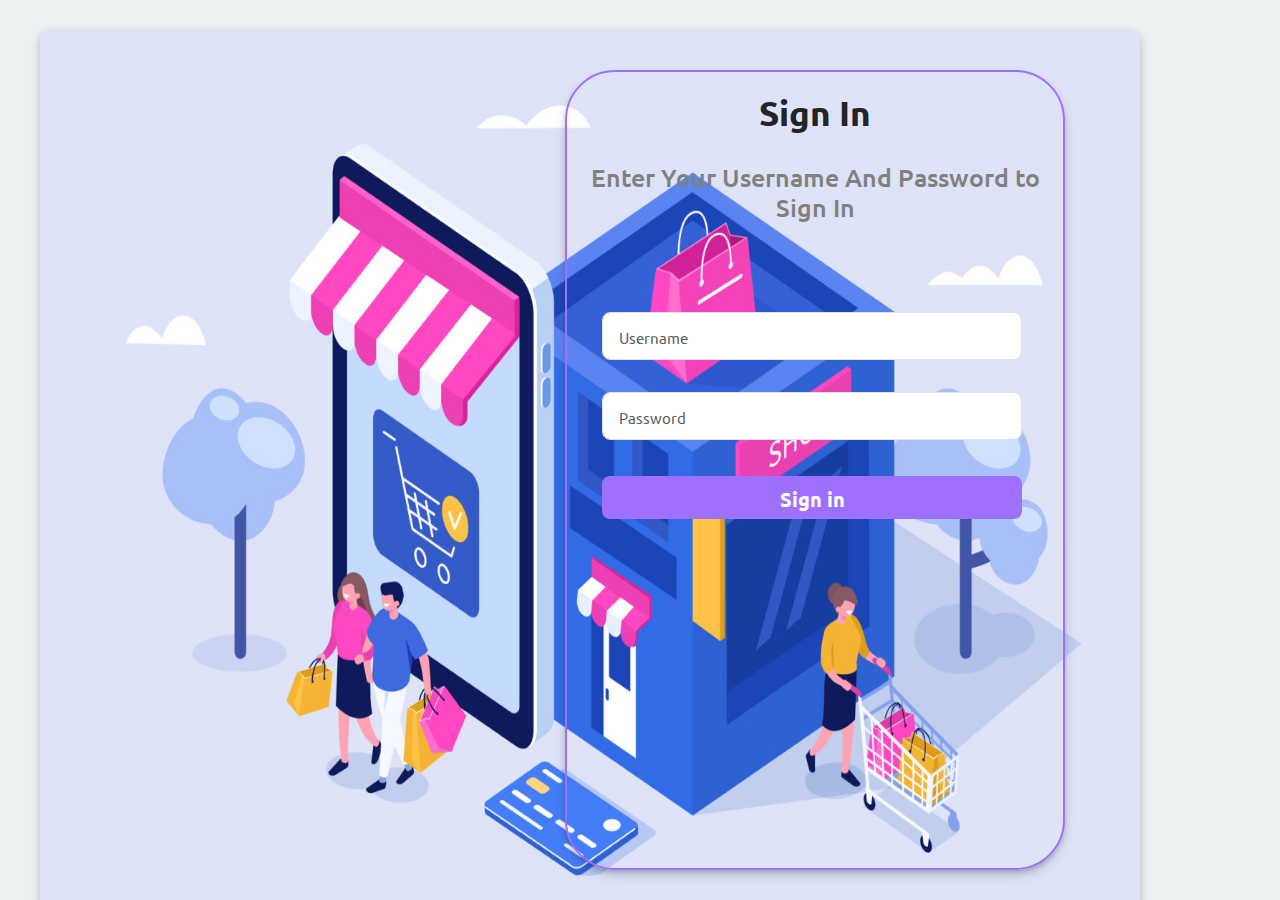
==== index.html @ 929217a5 "adding total done in place order" ====
<!doctype html>
<html lang="en">
<head>
    <meta charset="UTF-8">
    <meta name="viewport"
          content="width=device-width, user-scalable=no, initial-scale=1.0, maximum-scale=1.0, minimum-scale=1.0">
    <meta http-equiv="X-UA-Compatible" content="ie=edge">
    <title>Pos System</title>
    <!--Normalize Css-->
    <link rel="stylesheet" href="assets/normalize.css">
    <!--Font-Awesome Css-->
    <link rel="stylesheet" href="assets/fontawesome-free-6.5.1-web/css/all.min.css">
    <!--Bootstrap Css-->
    <link href="https://cdn.jsdelivr.net/npm/bootstrap@5.3.3/dist/css/bootstrap.min.css" rel="stylesheet" integrity="sha384-QWTKZyjpPEjISv5WaRU9OFeRpok6YctnYmDr5pNlyT2bRjXh0JMhjY6hW+ALEwIH" crossorigin="anonymous">
    <!--Custom Style Sheet-->
    <link rel="stylesheet" href="style/style.css">
    <link rel="stylesheet" href="style/dashboard-style.css">
    <link rel="stylesheet" href="style/customer.css">
    <link rel="stylesheet" href="style/item.css">
    <link rel="stylesheet" href="style/place-order.css">
    <link rel="stylesheet" href="style/style-one.css">
    <!--Google Font-->
    <link rel="preconnect" href="https://fonts.googleapis.com">
    <link rel="preconnect" href="https://fonts.gstatic.com" crossorigin>
    <link href="https://fonts.googleapis.com/css2?family=Ubuntu:ital,wght@0,300;0,400;0,500;0,700;1,300;1,400;1,500;1,700&display=swap" rel="stylesheet">
</head>
<body>
<!--Login section-->
<section id="login">
    <main>
        <!--Left Section-->
        <section>
            <img src="assets/images/Brick-and-Click-for-Manufacturers-Go-Beyond-Shelves-with-eCommerce-1536x1051.jpg" title="login" alt="vector-image">
        </section>

        <!--Right Section-->
        <section id="login-section">
            <div id="login-div">
                <div>
                    <h2>Sign In</h2>
                    <h5>Enter Your Username And Password to Sign In</h5>
                </div>
                <form role="form">
                    <div class="mb-4">
                        <input type="text" class="form-control form-control-lg" id="login-username" placeholder="Username" aria-label="Email">
                    </div>
                    <div class="mb-4">
                        <input type="password" class="form-control form-control-lg" id="login-password" placeholder="Password" aria-label="Password">
                    </div>
                    <div class="text-center">
                        <button type="button" class="btn btn-lg btn-primary  mt-4 mb-0" id="btn-signIn">Sign in</button>
                    </div>
                </form>
            </div>

        </section>
    </main>
</section>

<!--Dashboard section-->
<section id="dashboard-section">
    <div class="top">
        <h2>Dashboard</h2>
        <div class="user-image">
            <img src="assets/images/icons8-user-50.png" title="user" alt="user-image">
        </div>
        <h4>Glen Perera</h4>
        <div class="cards">
            <div class="card1">
                <h3 class="card-h3">Customers</h3>
                <div class="card-image1">
                    <img src="assets/images/icons8-customers-50%20(1).png" alt="">
                </div>
                <h3 class="card-number">24</h3>
            </div>
            <div class="card2">
                <h3 class="card-h3">Items</h3>
                <div class="card-image2">
                    <img src="assets/images/icons8-grocery-bag-30.png" alt="">
                </div>
                <h3 class="card-number">24</h3>
            </div>
            <div class="card3">
                <h3 class="card-h3">Orders</h3>
                <div class="card-image3">
                    <img src="assets/images/icons8-minimum-order-64.png" alt="">
                </div>
                <h3 class="card-number">24</h3>
            </div>
        </div>

        <div class="nav-bar">
            <h3>Pos System</h3>
            <hr>
            <div class="nav-links btn-dashboard">
                <i class="fa-solid fa-chart-line fa-lg dash-icon" style="color: #161718;"></i>
                <span>Dashboard</span>
            </div>
            <div class="nav-links btn-customer">
                <i class="fa-solid fa-people-roof fa-lg dash-icon" style="color: #161718;"></i>
                <span>Manage Customer</span>
            </div>
            <div class="nav-links btn-item">
                <i class="fa-solid fa-bag-shopping fa-lg dash-icon" style="color: #161718;"></i>
                <span>Manage Item</span>
            </div>
            <div class="nav-links btn-place-order">
                <i class="fa-solid fa-cart-shopping fa-lg dash-icon" style="color: #161718;"></i>
                <span>Place Order</span>
            </div>
            <div class="nav-links btn-signOut">
                <i class="fa-solid fa-right-from-bracket fa-lg dash-icon" style="color: #161718;"></i>
                <span>Sign Out</span>
            </div>
            <a href="">
                <i class="bi bi-list"></i>
            </a>
        </div>
    </div>
    <div id="chart"></div>
    <div id="carouselExampleAutoplaying1" class="carousel slide" data-bs-ride="carousel">
        <div class="carousel-inner">
            <div class="carousel-item active">
                <img src="assets/images/online-shop-logo-template-design-illustration-vector.jpg" class="d-block w-40" alt="...">
            </div>
            <div class="carousel-item">
                <img src="assets/images/109951095-buy-on-line-set-icons-vector-illustration-design.jpg" class="d-block w-40" alt="...">
            </div>
            <div class="carousel-item">
                <img src="assets/images/e-commerce-online-shopping-concept-vector.jpg" class="d-block w-40" alt="...">
            </div>
        </div>
        <button class="carousel-control-prev" type="button" data-bs-target="#carouselExampleAutoplaying" data-bs-slide="prev">
            <span class="carousel-control-prev-icon" aria-hidden="true"></span>
            <span class="visually-hidden">Previous</span>
        </button>
        <button class="carousel-control-next" type="button" data-bs-target="#carouselExampleAutoplaying" data-bs-slide="next">
            <span class="carousel-control-next-icon" aria-hidden="true"></span>
            <span class="visually-hidden">Next</span>
        </button>
    </div>
    <div id="table-div-dash">
        <h4>Sales By Customers</h4>
        <table class="table">
            <thead>
            <tr>
                <th scope="col">Customer ID</th>
                <th scope="col">Sales</th>
                <th scope="col">Value</th>
                <th scope="col">Discount Given</th>
            </tr>
            </thead>
            <tbody>
            <tr>
                <th scope="row">C001</th>
                <td>50</td>
                <td>54000</td>
                <td>10%</td>
            </tr>
            <tr>
                <th scope="row">C002</th>
                <td>42</td>
                <td>43000</td>
                <td>15%</td>
            </tr>
            <tr>
                <th scope="row">C003</th>
                <td>25</td>
                <td>23000</td>
                <td>10%</td>
            </tr>
            </tbody>
        </table>
    </div>

    <div id="categories">
        <h4>Item Categories</h4>
        <div>
            <img src="assets/images/icons8-grocery-bag-30.png" title="grocery" alt="grocery-image">
            <h5>Grocery&nbspItems</h5>
            <h6>250&nbspin&nbspstock</h6><p>,50&nbspsold</p>
        </div>
        <img src="assets/images/icons8-forward-24.png" title="arrow" alt="arrow-image" id="arrow-image1">
        <div>
            <img src="assets/images/icons8-medicine-50.png" title="medicine" alt="medicine-image">
            <h5>Medicine</h5>
            <h6>250&nbspin&nbspstock</h6><p>,50&nbspsold</p>
        </div>
        <img src="assets/images/icons8-forward-24.png" title="arrow" alt="arrow-image" id="arrow-image2">
        <div>
            <img src="assets/images/icons8-vegetables-48.png" title="vegetables" alt="vegetables-image">
            <h5>Medicine</h5>
            <h6>250&nbspin&nbspstock</h6><p>,50&nbspsold</p>
        </div>
        <img src="assets/images/icons8-forward-24.png" title="arrow" alt="arrow-image" id="arrow-image3">
    </div>
</section>
<!--Customer section-->
<section id="customer-section">
    <div class="top">
        <h2>Customer</h2>
        <div class="user-image">
            <img src="assets/images/icons8-user-50.png" title="user" alt="user-image">
        </div>
        <h4>Glen Perera</h4>
        <div class="cards">
            <div class="card1">
                <h3 class="card-h3">Customers</h3>
                <div class="card-image1">
                    <img src="assets/images/icons8-customers-50%20(1).png" alt="">
                </div>
                <h3 class="card-number">24</h3>
            </div>
            <div class="card2">
                <h3 class="card-h3">Items</h3>
                <div class="card-image2">
                    <img src="assets/images/icons8-grocery-bag-30.png" alt="">
                </div>
                <h3 class="card-number">24</h3>
            </div>
            <div class="card3">
                <h3 class="card-h3">Orders</h3>
                <div class="card-image3">
                    <img src="assets/images/icons8-minimum-order-64.png" alt="">
                </div>
                <h3 class="card-number">24</h3>
            </div>
        </div>

        <div class="nav-bar">
            <h3>Pos System</h3>
            <hr>
            <div class="nav-links btn-dashboard">
                <i class="fa-solid fa-chart-line fa-lg dash-icon" style="color: #161718;"></i>
                <span>Dashboard</span>
            </div>
            <div class="nav-links btn-customer">
                <i class="fa-solid fa-people-roof fa-lg dash-icon" style="color: #161718;"></i>
                <span>Manage Customer</span>
            </div>
            <div class="nav-links btn-item">
                <i class="fa-solid fa-bag-shopping fa-lg dash-icon" style="color: #161718;"></i>
               <span>Manage Item</span>
            </div>
            <div class="nav-links btn-place-order">
                <i class="fa-solid fa-cart-shopping fa-lg dash-icon" style="color: #161718;"></i>
                <span>Place Order</span>
            </div>
            <div class="nav-links btn-signOut">
                <i class="fa-solid fa-right-from-bracket fa-lg dash-icon" style="color: #161718;"></i>
                <span>Sign Out</span>
            </div>
            <a href="">
                <i class="bi bi-list"></i>
            </a>
        </div>
    </div>
    <div class="add">
        <h3 class="form-title">Customer Form</h3>
        <form class="row g-3 needs-validation" novalidate>
            <div class="mb-3 forms ">
                <div class="col-md-4">
                    <input type="text" class="form-control id"  placeholder="Cus ID" id="cus_id" aria-label="First name"  required>
                    <div class="valid-feedback">
                        Looks good
                    </div>
                </div>
                <div class="col">
                    <input type="text" class="form-control first-name" placeholder="First name" id="cus_name" aria-label="First name" required>
                </div>
                <div class="col-12">
                    <input type="text" class="form-control inputAddress" id="cus_address" placeholder="Address" required>
                </div>
                <div class="col-12">
                    <input type="tel" class="form-control inputTel" id="cus_tel" placeholder="Telephone" required>
                </div>
                <div class="btn-div">
                    <button class="form-btn f-btn-save" id="customer-btn-save">Save</button>
                    <button class="form-btn f-btn-update" id="customer-btn-update">Update</button>
                    <button class="form-btn f-btn-delete" id="customer-btn-delete">Delete</button>
                </div>

            </div>
        </form>

    </div>
    <div id="carouselExampleAutoplaying2" class="carousel slide" data-bs-ride="carousel">
        <div class="carousel-inner">
            <div class="carousel-item active">
                <img src="assets/images/online-shop-logo-template-design-illustration-vector.jpg" class="d-block w-40" alt="...">
            </div>
            <div class="carousel-item">
                <img src="assets/images/109951095-buy-on-line-set-icons-vector-illustration-design.jpg" class="d-block w-40" alt="...">
            </div>
            <div class="carousel-item">
                <img src="assets/images/e-commerce-online-shopping-concept-vector.jpg" class="d-block w-40" alt="...">
            </div>
        </div>
        <button class="carousel-control-prev" type="button" data-bs-target="#carouselExampleAutoplaying" data-bs-slide="prev">
            <span class="carousel-control-prev-icon" aria-hidden="true"></span>
            <span class="visually-hidden">Previous</span>
        </button>
        <button class="carousel-control-next" type="button" data-bs-target="#carouselExampleAutoplaying" data-bs-slide="next">
            <span class="carousel-control-next-icon" aria-hidden="true"></span>
            <span class="visually-hidden">Next</span>
        </button>
    </div>
    <div class="table-div">
        <h4>Customer Table</h4>
        <table class="table">
            <thead>
            <tr>
                <th scope="col">Customer ID</th>
                <th scope="col">Customer Name</th>
                <th scope="col">Customer Address</th>
                <th scope="col">Customer Tel</th>
                <!--<th scope="col"></th>
                <th scope="col"></th>-->
            </tr>
            </thead>
            <tbody id="customer-table">

            </tbody>
        </table>
    </div>
</section>
<!--Item section-->
<section id="item-section">
    <div class="top">
        <h2>Item</h2>
        <div class="user-image">
            <img src="assets/images/icons8-user-50.png" title="user" alt="user-image">
        </div>
        <h4>Glen Perera</h4>
        <div class="cards">
            <div class="card1">
                <h3 class="card-h3">Customers</h3>
                <div class="card-image1">
                    <img src="assets/images/icons8-customers-50%20(1).png" alt="">
                </div>
                <h3 class="card-number">24</h3>
            </div>
            <div class="card2">
                <h3 class="card-h3">Items</h3>
                <div class="card-image2">
                    <img src="assets/images/icons8-grocery-bag-30.png" alt="">
                </div>
                <h3 class="card-number">24</h3>
            </div>
            <div class="card3">
                <h3 class="card-h3">Orders</h3>
                <div class="card-image3">
                    <img src="assets/images/icons8-minimum-order-64.png" alt="">
                </div>
                <h3 class="card-number">24</h3>
            </div>
        </div>

        <div class="nav-bar">
            <h3>Pos System</h3>
            <hr>
            <div class="nav-links btn-dashboard">
                <i class="fa-solid fa-chart-line fa-lg dash-icon" style="color: #161718;"></i>
                <span>Dashboard</span>
            </div>
            <div class="nav-links btn-customer">
                <i class="fa-solid fa-people-roof fa-lg dash-icon" style="color: #161718;"></i>
                <span>Manage Customer</span>
            </div>
            <div class="nav-links btn-item">
                <i class="fa-solid fa-bag-shopping fa-lg dash-icon" style="color: #161718;"></i>
                <span>Manage Item</span>
            </div>
            <div class="nav-links btn-place-order">
                <i class="fa-solid fa-cart-shopping fa-lg dash-icon" style="color: #161718;"></i>
                <span>Place Order</span>
            </div>
            <div class="nav-links btn-signOut">
                <i class="fa-solid fa-right-from-bracket fa-lg dash-icon" style="color: #161718;"></i>
                <span>Sign Out</span>
            </div>
            <a href="">
                <i class="bi bi-list"></i>
            </a>
        </div>
    </div>
    <div class="add">
        <h3 class="form-title">Item Form</h3>
        <div class="mb-3 forms">
            <div class="col">
                <input type="text" class="form-control id"  placeholder="Item Code" id="item_code" aria-label="First name">
            </div>
            <div class="col">
                <input type="text" class="form-control first-name" placeholder="Item Name" id="item_name" aria-label="First name">
            </div>
            <div class="col-12">
                <input type="text" class="form-control inputAddress" id="item_qty" placeholder="QtyOnHand">
            </div>
            <div class="col-12">
                <input type="text" class="form-control inputTel" id="item_price" placeholder="Unit Price">
            </div>
            <div class="btn-div">
                <button class="form-btn f-btn-save" id="item-btn-save">Save</button>
                <button class="form-btn f-btn-update" id="item-btn-update">Update</button>
                <button class="form-btn f-btn-delete" id="item-btn-delete">Delete</button>
            </div>
        </div>
    </div>
    <div id="carouselExampleAutoplaying3" class="carousel slide" data-bs-ride="carousel">
        <div class="carousel-inner">
            <div class="carousel-item active">
                <img src="assets/images/online-shop-logo-template-design-illustration-vector.jpg" class="d-block w-40" alt="...">
            </div>
            <div class="carousel-item">
                <img src="assets/images/109951095-buy-on-line-set-icons-vector-illustration-design.jpg" class="d-block w-40" alt="...">
            </div>
            <div class="carousel-item">
                <img src="assets/images/e-commerce-online-shopping-concept-vector.jpg" class="d-block w-40" alt="...">
            </div>
        </div>
        <button class="carousel-control-prev" type="button" data-bs-target="#carouselExampleAutoplaying" data-bs-slide="prev">
            <span class="carousel-control-prev-icon" aria-hidden="true"></span>
            <span class="visually-hidden">Previous</span>
        </button>
        <button class="carousel-control-next" type="button" data-bs-target="#carouselExampleAutoplaying" data-bs-slide="next">
            <span class="carousel-control-next-icon" aria-hidden="true"></span>
            <span class="visually-hidden">Next</span>
        </button>
    </div>
    <div class="table-div">
        <h4>Item Table</h4>
        <table class="table">
            <thead>
            <tr>
                <th scope="col">Item Code</th>
                <th scope="col">Item Name</th>
                <th scope="col">QtyOnHand</th>
                <th scope="col">Unit Price</th>
                <th scope="col"></th>
                <th scope="col"></th>
            </tr>
            </thead>
            <tbody id="table-item">

            </tbody>
        </table>
    </div>
</section>
<!--Place order section-->
<section id="place-order-section">
    <div class="top">
        <h2>Place Order</h2>
        <div class="user-image">
            <img src="assets/images/icons8-user-50.png" title="user" alt="user-image">
        </div>
        <h4>Glen Perera</h4>
        <div class="cards">
            <div class="card1">
                <h3 class="card-h3">Customers</h3>
                <div class="card-image1">
                    <img src="assets/images/icons8-customers-50%20(1).png" alt="">
                </div>
                <h3 class="card-number">24</h3>
            </div>
            <div class="card2">
                <h3 class="card-h3">Items</h3>
                <div class="card-image2">
                    <img src="assets/images/icons8-grocery-bag-30.png" alt="">
                </div>
                <h3 class="card-number">24</h3>
            </div>
            <div class="card3">
                <h3 class="card-h3">Orders</h3>
                <div class="card-image3">
                    <img src="assets/images/icons8-minimum-order-64.png" alt="">
                </div>
                <h3 class="card-number">24</h3>
            </div>
        </div>

        <div class="nav-bar">
            <h3>Pos System</h3>
            <hr>
            <div class="nav-links btn-dashboard">
                <i class="fa-solid fa-chart-line fa-lg dash-icon" style="color: #161718;"></i>
                <span>Dashboard</span>
            </div>
            <div class="nav-links btn-customer">
                <i class="fa-solid fa-people-roof fa-lg dash-icon" style="color: #161718;"></i>
                <span>Manage Customer</span>
            </div>
            <div class="nav-links btn-item">
                <i class="fa-solid fa-bag-shopping fa-lg dash-icon" style="color: #161718;"></i>
                <span>Manage Item</span>
            </div>
            <div class="nav-links btn-place-order">
                <i class="fa-solid fa-cart-shopping fa-lg dash-icon" style="color: #161718;"></i>
                <span>Place Order</span>
            </div>
            <div class="nav-links btn-signOut">
                <i class="fa-solid fa-right-from-bracket fa-lg dash-icon" style="color: #161718;"></i>
                <span>Sign Out</span>
            </div>
            <a href="">
                <i class="bi bi-list"></i>
            </a>
        </div>
    </div>
    <div id="add1">
        <div class="row g-3">
            <div class="col">
                <label for="order-input" class="form-label" id="order-label">Order ID</label>
                <input type="text" class="form-control" placeholder="" aria-label="First Name" id="order-input" readonly>
            </div>
            <div class="col">
                <label for="date-input" class="form-label" id="date-label">Date</label>
                <input type="date" class="form-control" placeholder="" aria-label="Last name" id="date-input">
            </div>
        </div>
        <div class="col-md-4">
            <label for="customer-dropdown" class="form-label" id="customer-label">Customer</label>
            <select id="customer-dropdown" class="form-select">

            </select>
        </div>
        <div class="col">
            <label for="name-input" class="form-label" id="name-label">Customer Name</label>
            <input type="text" class="form-control" placeholder="" aria-label="First name" id="name-input">
        </div>
        <div class="col">
            <label for="address-input" class="form-label" id="address-label">Customer Address</label>
            <input type="text" class="form-control" placeholder="" aria-label="First name" id="address-input">
        </div>

    </div>
    <div id="add2">
        <div class="col-md-4">
            <label for="item-dropdown" class="form-label" id="item-label">Item</label>
            <select id="item-dropdown" class="form-select">

            </select>
        </div>
        <div class="col">
            <label for="item-id-input" class="form-label" id="item-id-label">Order ID</label>
            <input type="text" class="form-control" placeholder="" aria-label="First Name" id="item-id-input">
        </div>
        <div class="col">
            <label for="item-name-input" class="form-label" id="item-name-label">Item Name</label>
            <input type="text" class="form-control" placeholder="" aria-label="First name" id="item-name-input">
        </div>
        <div class="row g-3">
            <div class="col">
                <label for="price-input" class="form-label" id="price-label">Price</label>
                <input type="text" class="form-control" placeholder="" aria-label="First Name" id="price-input">
            </div>
            <div class="col">
                <label for="qty-input" class="form-label" id="qty-label">QtyOnHand</label>
                <input type="text" class="form-control" placeholder="" aria-label="Last name" id="qty-input">
            </div>
        </div>
        <div class="col">
            <label for="order-qty-input" class="form-label" id="order-qty-label">Order Quantity</label>
            <input type="text" class="form-control" placeholder="" aria-label="First name" id="order-qty-input">
        </div>
        <button type="button" class="btn btn-danger btn-lg" id="btn-order-add">Add Item</button>
    </div>
    <div id="add3">
        <h3 id="total">Total:
            <h2 id="total-label"></h2>
        </h3>
       <!-- <h3 id="sub-total">Sub&nbspTotal:
            <h3 id="sub-total-label"></h3>
        </h3>-->

        <div class="row g-3">
            <div class="col">
                <label for="cash-input" class="form-label" id="cash-label">Cash</label>
                <input type="text" class="form-control" placeholder="" aria-label="First Name" id="cash-input">
            </div>
            <div class="col">
                <label for="discount-input" class="form-label" id="discount-label">Discount</label>
                <input type="text" class="form-control" placeholder="" aria-label="Last name" id="discount-input">
            </div>
        </div>

        <div class="col">
            <label for="balance-input" class="form-label" id="balance-label">Balance</label>
            <input type="text" class="form-control" placeholder="" aria-label="First Name" id="balance-input">
        </div>
        <button type="button" class="btn btn-danger btn-lg purchase-btn" id="btn-purchase">Purchase</button>
    </div>

    <div id="table-div-order">
        <h4>Order Table</h4>
        <table class="table">
            <thead>
            <tr>
                <th scope="col">Order ID</th>
                <th scope="col">Item Code</th>
                <th scope="col">Customer ID</th>
                <th scope="col">Date</th>
                <th scope="col">Quantity</th>
                <th scope="col">Unit Price</th>
                <th scope="col">Total</th>
            </tr>
            </thead>
            <tbody id="place-order-table">

            </tbody>
        </table>
    </div>
</section>


<!--Jquery-->
<script src="assets/lib/jquery-3.7.1.min.js"></script>
<!--Font-Awesome Js-->
<script src="assets/fontawesome-free-6.5.1-web/js/all.min.js"></script>
<!--Bootstrap Js-->
<script src="https://cdn.jsdelivr.net/npm/bootstrap@5.3.3/dist/js/bootstrap.bundle.min.js" integrity="sha384-YvpcrYf0tY3lHB60NNkmXc5s9fDVZLESaAA55NDzOxhy9GkcIdslK1eN7N6jIeHz" crossorigin="anonymous"></script>
<!--Custom Js-->
<script src="js/script.js"></script>
<script type="module" src="controller/Customer.js"></script>
<script type="module" src="controller/Item.js"></script>
<script type="module" src="controller/PlaceOrder.js"></script>
</body>
</html>
---- style/style.css ----
body{
    font-family: "Ubuntu", sans-serif;
    font-weight: 400;
    font-style: normal;
}

main{
    width: 100vw;
    height: 100vh;
    position: relative;
    overflow: hidden;
}

#login-section>div>h2{
    font-weight: bolder;
    font-size: x-large;
}

#login-section>div>h5{
    font-size: medium;
    color: gray;
}

#login-section>form{
    margin-top: 40px;
}

section>img{
    box-shadow: rgba(0, 0, 0, 0.24) 0px 3px 8px;
    width: 1100px;
    height: 900px;
    margin: 30px 0 0 40px;
    border-radius: 10px;
}

#login-section{
    position: absolute;
    right: 0;
    top: 0;
    margin: 200px 220px 0 0;
}

.login-form{
    width: 500px;
    padding-top: 5px;
    padding-bottom: 5px;
}

input,input::-webkit-input-placeholder{
    font-size: 15px;
    color: gray;
}

.login-form:focus{
    border-color: #008DDA;
    box-shadow: rgba(100, 100, 111, 0.2) 0px 7px 29px 0px;
    outline: 0 none;
}

.btn{
    background-color: #9F70FD;
    border: #9F70FD;
    font-weight: bolder;
}

.btn:hover{
    background-color: #9F70FD;
    box-shadow: rgba(100, 100, 111, 0.2) 0px 7px 29px 0px;
    border: #9F70FD;;
}
---- style/dashboard-style.css ----
main{
    width: 100vw;
    height: 100vh;
    background-color: #ECF0F1;
    overflow: hidden;
    position: relative;
}

#top{
    position: absolute;
    top: 0;
    width: 100vw;
    height: 30vh;
    background-color: #686DE0;
    margin-top: 0;
}

#nav-bar{
    width: 15vw;
    height: 95vh;
    background-color: white;
    border-radius: 20px;
    margin-top: 10px;
    margin-left: 8px;
    padding-top: 20px;
}

#nav-bar>h3{
    margin-left: 60px;
}

hr{
    border:none;
    height: 20px;
    width: 90%;
    height: 50px;
    margin-top: 0;
    border-bottom: 1px solid #1f1209;
    box-shadow: 0 20px 20px -20px #333;
    margin: -50px auto 10px;
}

.nav-links{
    margin-top: 50px;
    margin-left: 10px;
    background-color: white;
    width: 250px;
    height: 60px;
    border-radius: 10px;
    position: relative;
}


.nav-links>a{
    position: absolute;
    top: 0;
    right: 0;
    bottom: 0;
    left: 0;
    margin: 15px 0 0 0;
    text-align: center;
    text-decoration: none;
    color: black;
    font-weight: bold;
}

.dash-icon{
    position: absolute;
    top: 15px;
    left: 20px;
}

#nav-bar>.nav-links:last-child{
    margin-top: 340px;
}

.nav-links:hover{
    background-color: #7F27FF;
    color: white;
    transition-duration: 1s;
    width: 260px;
    border-radius: 10px;
    box-shadow: rgba(0, 0, 0, 0.35) 0px 5px 15px;
}

.nav-links>a:hover{
    color: white;
    transition-duration: 1s;
}

#top>h2{
    position: relative;
    left: 320px;
    top: 30px;
    color: white;
    font-weight: bold;
}

#user-image{
    position: absolute;
    right: 0;
    margin-right: 180px;
    bottom: 210px;
    border-radius: 100%;
    background-color: white;
    width: 70px;
    aspect-ratio: 1/1;
}

#user-image>img{
    position: absolute;
    top: 0;
    right: 0;
    bottom: 0;
    left: 0;
    margin: auto;
}

h4{
    position: absolute;
    right: 0;
    margin-right: 30px;
    color: white;
    font-weight: bold;
}


#chart{
    background-color: white;
    width: 800px;
    height: 400px;
    position: absolute;
    top: 260px;
    left: 310px;
    border-radius: 15px;
    box-shadow: rgba(100, 100, 111, 0.2) 0px 7px 29px 0px;
}

#cards{
    display: flex;
    justify-content: space-between;
}

#card1{
    background-color: white;
    width: 400px;
    height: 150px;
    position: absolute;
    left: 320px;
    top: 85px;
    border-radius: 10px;
    box-shadow: rgba(100, 100, 111, 0.2) 0px 7px 29px 0px;
}

#card2{
    background-color: white;
    width: 400px;
    height: 150px;
    position: absolute;
    left: 730px;
    top: 85px;
    border-radius: 10px;
    box-shadow: rgba(100, 100, 111, 0.2) 0px 7px 29px 0px;
}

#card3{
    background-color: white;
    width: 400px;
    height: 150px;
    position: absolute;
    left: 1140px;
    top: 85px;
    border-radius: 10px;
    box-shadow: rgba(100, 100, 111, 0.2) 0px 7px 29px 0px;
}

.card-h3{
    position: absolute;
    top: 10px;
    left: 10px;
    font-size: 20px;

}

#card-image1{
    position: absolute;
    width: 70px;
    height: 70px;
    border-radius: 100%;
    right: 10px;
    top:10px;
    background-color: #3498db;
}

#card-image2{
    position: absolute;
    width: 70px;
    height: 70px;
    border-radius: 100%;
    right: 10px;
    top:10px;
    background-color: #e74c3c;
}

#card-image3{
    position: absolute;
    width: 70px;
    height: 70px;
    border-radius: 100%;
    right: 10px;
    top:10px;
    background-color: #1abc9c;
}

#card-image1>img{
    position: absolute;
    top: 0;
    right: 0;
    left: 0;
    bottom: 0;
    margin: auto;

}

#card-image2>img{
    position: absolute;
    top: 0;
    right: 0;
    left: 0;
    bottom: 0;
    margin: auto;
}

#card-image3>img{
    position: absolute;
    top: 0;
    right: 0;
    left: 0;
    bottom: 0;
    margin: auto;
    width: 40px;
}

.card-number{
    position: absolute;
    bottom: 10px;
    left: 30px;
}

#carouselExampleAutoplaying{
    width: 750px;
    position: absolute;
    right: 30px;
    top: 260px;
    box-shadow: rgba(100, 100, 111, 0.2) 0px 7px 29px 0px;
}

.carousel-inner>.carousel-item>img{
    width: 750px;
    height: 400px;
    border-radius: 5px;
}

#table-div{
    width: 800px;
    background-color: white;
    height: 300px;
    position: absolute;
    left: 310px;
    bottom: 20px;
    border-radius: 10px;
}

.table{
    position: absolute;
    top: 0;
    right: 0;
    bottom: 0;
    left: 0;
    margin: auto;
    width: 800px;
    border-radius: 10px;
    box-shadow: rgba(100, 100, 111, 0.2) 0px 7px 29px 0px;
}

#table-div>h4{
    position: absolute;
    top: 0;
    left: 0;
    color: black;
}

#table-div>table>thead>tr>th{
    color: #AAA69D;
}

#categories{
    width: 700px;
    height: 300px;
    background-color: white;
    position: absolute;
    bottom: 10px;
    right: 70px;
    border-radius: 10px;
    box-shadow: rgba(100, 100, 111, 0.2) 0px 7px 29px 0px;
}

#categories>h4{
    position: absolute;
    top: 5px;
    left: 5px;
    color: black;
    font-size: medium;
}

#categories>div{
    background-color: black;
    width: 50px;
    height: 50px;
    margin-top: 45px;
    margin-left: 20px;
    border-radius: 10px;
    position: relative;
    box-shadow: rgba(100, 100, 111, 0.2) 0px 7px 29px 0px;
}

#categories>div>img{
    width: 30px;
    position: absolute;
    top: 0;
    right: 0;
    left: 0;
    bottom: 0;
    margin: auto;
}

#categories>div>h5{
    position: absolute;
    left: 60px;
    font-size: small;
    top: 5px;
}

#categories>div>h6{
    position: absolute;
    top: 25px;
    left: 60px;
    font-size: small;
}

#categories>div>p{
    position: absolute;
    left: 135px;
    top: 23px;
    font-size: small;
    font-weight: bold;
    color:  #AAA69D;
}

#arrow-image1{
    position: absolute;
    right: 40px;
    top: 50px;
}

#arrow-image2{
    position: absolute;
    right: 40px;
    top: 150px;
}

#arrow-image3{
    position: absolute;
    right: 40px;
    top: 250px;
}

.bi-list{
    display: none;
}

@media all and (min-width: 1024px) and (max-width: 1440px) {
    main{
        width: 100vw;
        height: 100vh;
        overflow: hidden;
        position: relative;
    }

    #top{
        position: absolute;
        top: 0;
        width: 100vw;
        height: 30vh;
        margin-top: 0;
    }

    #nav-bar{
        width: 20vw;
        height: 95vh;
        border-radius: 20px;
        margin-top: 2px;
        margin-left: 8px;
        padding-top: 20px;
    }

    #nav-bar>h3{
        margin-left: 60px;
    }

    hr{
        border:none;
        height: 20px;
        width: 90%;
        height: 50px;
        margin-top: 0;
        border-bottom: 1px solid #1f1209;
        margin: -50px auto 10px;
    }

    .nav-links{
        margin-top: 50px;
        margin-left: 10px;
        width: 220px;
        height: 60px;
        border-radius: 10px;
        position: relative;
    }


    .nav-links>a{
        position: absolute;
        top: 0;
        right: 0;
        bottom: 0;
        left: 0;
        margin: 15px 0 0 0;
        text-align: center;
        text-decoration: none;
        font-weight: bold;
    }

    .dash-icon{
        position: absolute;
        top: 15px;
        left: 13px;
    }

    #nav-bar>.nav-links:last-child{
        margin-top: 340px;
    }

    .nav-links:hover{
        transition-duration: 1s;
        width: 260px;
        border-radius: 10px;
    }

    .nav-links>a:hover{
        transition-duration: 1s;
    }

    #top>h2{
        position: relative;
        left: 300px;
        top: 30px;
        font-weight: bold;
    }

    #user-image{
        position: absolute;
        right: 0;
        margin-right: 180px;
        bottom: 210px;
        border-radius: 100%;
        width: 60px;
        aspect-ratio: 1/1;
    }

    #user-image>img{
        position: absolute;
        top: 0;
        right: 0;
        bottom: 0;
        left: 0;
        margin: auto;
    }

    h4{
        position: absolute;
        right: 0;
        margin-right: 40px;
        font-weight: bold;
    }


    #chart{
        width: 450px;
        height: 300px;
        position: absolute;
        top: 260px;
        left: 280px;
        border-radius: 15px;
    }

    #cards{
        display: flex;
        justify-content: space-between;
    }

    #card1{
        width: 260px;
        height: 150px;
        position: absolute;
        left: 280px;
        top: 85px;
        border-radius: 10px;
    }

    #card2{
        width: 260px;
        height: 150px;
        position: absolute;
        left: 550px;
        top: 85px;
        border-radius: 10px;
    }

    #card3{
        width: 260px;
        height: 150px;
        position: absolute;
        left: 820px;
        top: 85px;
        border-radius: 10px;
    }

    .card-h3{
        position: absolute;
        top: 10px;
        left: 10px;
        font-size: 20px;

    }

    #card-image1{
        position: absolute;
        width: 70px;
        height: 70px;
        border-radius: 100%;
        right: 10px;
        top:10px;
    }

    #card-image2{
        position: absolute;
        width: 70px;
        height: 70px;
        border-radius: 100%;
        right: 10px;
        top:10px;
    }

    #card-image3{
        position: absolute;
        width: 70px;
        height: 70px;
        border-radius: 100%;
        right: 10px;
        top:10px;
    }

    #card-image1>img{
        position: absolute;
        top: 0;
        right: 0;
        left: 0;
        bottom: 0;
        margin: auto;

    }

    #card-image2>img{
        position: absolute;
        top: 0;
        right: 0;
        left: 0;
        bottom: 0;
        margin: auto;
    }

    #card-image3>img{
        position: absolute;
        top: 0;
        right: 0;
        left: 0;
        bottom: 0;
        margin: auto;
        width: 40px;
    }

    .card-number{
        position: absolute;
        bottom: 10px;
        left: 30px;
    }

    #carouselExampleAutoplaying{
        width: 500px;
        position: absolute;
        right: 20px;
        top: 260px;
    }

    .carousel-inner>.carousel-item>img{
        width: 500px;
        height: 300px;
        border-radius: 5px;
    }

    #table-div{
        width: 550px;
        height: 300px;
        position: absolute;
        left: 280px;
        bottom: 20px;
        border-radius: 10px;
    }

    .table{
        position: absolute;
        top: 0;
        right: 0;
        bottom: 0;
        left: 0;
        margin: auto;
        width: 550px;
        border-radius: 10px;
    }

    #table-div>h4{
        position: absolute;
        top: 0;
        left: 0;
    }


    #categories{
        width: 400px;
        height: 300px;
        position: absolute;
        bottom: 20px;
        right: 30px;
        border-radius: 10px;
    }

    #categories>h4{
        position: absolute;
        top: 5px;
        left: 5px;
        font-size: medium;
    }

    #categories>div{
        width: 50px;
        height: 50px;
        margin-top: 45px;
        margin-left: 20px;
        border-radius: 10px;
        position: relative;
    }

    #categories>div>img{
        width: 30px;
        position: absolute;
        top: 0;
        right: 0;
        left: 0;
        bottom: 0;
        margin: auto;
    }

    #categories>div>h5{
        position: absolute;
        left: 60px;
        font-size: small;
        top: 5px;
    }

    #categories>div>h6{
        position: absolute;
        top: 25px;
        left: 60px;
        font-size: small;
    }

    #categories>div>p{
        position: absolute;
        left: 135px;
        top: 23px;
        font-size: small;
        font-weight: bold;
    }

    #arrow-image1{
        position: absolute;
        right: 40px;
        top: 50px;
    }

    #arrow-image2{
        position: absolute;
        right: 40px;
        top: 150px;
    }

    #arrow-image3{
        position: absolute;
        right: 40px;
        top: 250px;
    }

    .bi-list{
        display: none;
    }
}

@media all and (min-width: 820px) and (max-width: 1024px) {
    main{
        width: 100vw;
        height: 100vh;
        overflow: hidden;
        position: relative;
    }

    #top{
        position: absolute;
        top: 0;
        width: 100vw;
        height: 30vh;
        margin-top: 0;
    }

    #nav-bar{
        display: none;
    }

    #nav-bar>h3{
        margin-left: 60px;
    }

    hr{
        border:none;
        height: 20px;
        width: 90%;
        height: 50px;
        margin-top: 0;
        border-bottom: 1px solid #1f1209;
        margin: -50px auto 10px;
    }

    .nav-links{
        margin-top: 50px;
        margin-left: 10px;
        width: 220px;
        height: 60px;
        border-radius: 10px;
        position: relative;
    }


    .nav-links>a{
        position: absolute;
        top: 0;
        right: 0;
        bottom: 0;
        left: 0;
        margin: 15px 0 0 0;
        text-align: center;
        text-decoration: none;
        font-weight: bold;
    }

    .dash-icon{
        position: absolute;
        top: 15px;
        left: 13px;
    }

    #nav-bar>.nav-links:last-child{
        margin-top: 340px;
    }

    .nav-links:hover{
        transition-duration: 1s;
        width: 260px;
        border-radius: 10px;
    }

    .nav-links>a:hover{
        transition-duration: 1s;
    }

    #top>h2{
        position: relative;
        left: 50px;
        top: 30px;
        font-weight: bold;
    }

    #user-image{
        position: absolute;
        right: 0;
        margin-right: 211px;
        bottom: 335px;
        border-radius: 100%;
        width: 60px;
        aspect-ratio: 1/1;
    }

    #user-image>img{
        position: absolute;
        top: 0;
        right: 0;
        bottom: 0;
        left: 0;
        margin: auto;
    }

    h4{
        position: absolute;
        right: 0;
        margin-right: 74px;
        font-weight: bold;
    }


    #chart{
        width: 450px;
        height: 300px;
        position: absolute;
        top: 284px;
        left: 32px;
        border-radius: 15px;
    }

    #cards{
        display: flex;
        justify-content: space-between;
    }

    #card1{
        width: 300px;
        height: 150px;
        position: absolute;
        left: 40px;
        top: 100px;
        border-radius: 10px;
    }

    #card2{
        width: 300px;
        height: 150px;
        position: absolute;
        left: 350px;
        top: 100px;
        border-radius: 10px;
    }

    #card3{
        width: 300px;
        height: 150px;
        position: absolute;
        left: 662px;
        top: 100px;
        border-radius: 10px;
    }

    .card-h3{
        position: absolute;
        top: 10px;
        left: 10px;
        font-size: 20px;

    }

    #card-image1{
        position: absolute;
        width: 70px;
        height: 70px;
        border-radius: 100%;
        right: 10px;
        top:10px;
    }

    #card-image2{
        position: absolute;
        width: 70px;
        height: 70px;
        border-radius: 100%;
        right: 10px;
        top:10px;
    }

    #card-image3{
        position: absolute;
        width: 70px;
        height: 70px;
        border-radius: 100%;
        right: 10px;
        top:10px;
    }

    #card-image1>img{
        position: absolute;
        top: 0;
        right: 0;
        left: 0;
        bottom: 0;
        margin: auto;

    }

    #card-image2>img{
        position: absolute;
        top: 0;
        right: 0;
        left: 0;
        bottom: 0;
        margin: auto;
    }

    #card-image3>img{
        position: absolute;
        top: 0;
        right: 0;
        left: 0;
        bottom: 0;
        margin: auto;
        width: 40px;
    }

    .card-number{
        position: absolute;
        bottom: 10px;
        left: 30px;
    }

    #carouselExampleAutoplaying{
        width: 500px;
        position: absolute;
        right: 20px;
        top: 284px;
    }

    .carousel-inner>.carousel-item>img{
        width: 500px;
        height: 300px;
        border-radius: 5px;
    }

    #table-div{
        width: 550px;
        height: 300px;
        position: absolute;
        left: 21px;
        bottom: 454px;
        border-radius: 10px;
    }

    .table{
        position: absolute;
        top: 0;
        right: 0;
        bottom: 0;
        left: 0;
        margin: auto;
        width: 550px;
        border-radius: 10px;
    }

    #table-div>h4{
        position: absolute;
        top: 0;
        left: 0;
    }


    #categories{
        width: 400px;
        height: 300px;
        position: absolute;
        bottom: 454px;
        right: 30px;
        border-radius: 10px;
    }

    #categories>h4{
        position: absolute;
        top: 5px;
        left: 5px;
        font-size: medium;
    }

    #categories>div{
        width: 50px;
        height: 50px;
        margin-top: 45px;
        margin-left: 20px;
        border-radius: 10px;
        position: relative;
    }

    #categories>div>img{
        width: 30px;
        position: absolute;
        top: 0;
        right: 0;
        left: 0;
        bottom: 0;
        margin: auto;
    }

    #categories>div>h5{
        position: absolute;
        left: 60px;
        font-size: small;
        top: 5px;
    }

    #categories>div>h6{
        position: absolute;
        top: 25px;
        left: 60px;
        font-size: small;
    }

    #categories>div>p{
        position: absolute;
        left: 135px;
        top: 23px;
        font-size: small;
        font-weight: bold;
    }

    #arrow-image1{
        position: absolute;
        right: 40px;
        top: 50px;
    }

    #arrow-image2{
        position: absolute;
        right: 40px;
        top: 150px;
    }

    #arrow-image3{
        position: absolute;
        right: 40px;
        top: 250px;
    }

    .bi-list{
        display: block;
        position: absolute;
        right: 0;
    }
}


@media all and (min-width: 768px) and (max-width: 820px) {
    main{
        width: 100vw;
        height: 100vh;
        overflow-y: scroll;
        position: relative;
    }

    #top{
        position: absolute;
        top: 0;
        width: 100vw;
        height: 30vh;
        margin-top: 0;
    }

    #nav-bar{
        display: none;
    }

    #nav-bar>h3{
        margin-left: 60px;
    }

    hr{
        border:none;
        height: 20px;
        width: 90%;
        height: 50px;
        margin-top: 0;
        border-bottom: 1px solid #1f1209;
        margin: -50px auto 10px;
    }

    .nav-links{
        margin-top: 50px;
        margin-left: 10px;
        width: 220px;
        height: 60px;
        border-radius: 10px;
        position: relative;
    }


    .nav-links>a{
        position: absolute;
        top: 0;
        right: 0;
        bottom: 0;
        left: 0;
        margin: 15px 0 0 0;
        text-align: center;
        text-decoration: none;
        font-weight: bold;
    }

    .dash-icon{
        position: absolute;
        top: 15px;
        left: 13px;
    }

    #nav-bar>.nav-links:last-child{
        margin-top: 340px;
    }

    .nav-links:hover{
        transition-duration: 1s;
        width: 260px;
        border-radius: 10px;
    }

    .nav-links>a:hover{
        transition-duration: 1s;
    }

    #top>h2{
        position: relative;
        left: 30px;
        top: 30px;
        font-weight: bold;
    }

    #user-image{
        position: absolute;
        right: 0;
        margin-right: 232px;
        bottom: 280px;
        border-radius: 100%;
        width: 60px;
        aspect-ratio: 1/1;
    }

    #user-image>img{
        position: absolute;
        top: 0;
        right: 0;
        bottom: 0;
        left: 0;
        margin: auto;
    }

    h4{
        position: absolute;
        right: 0;
        margin-right: 98px;
        font-weight: bold;
    }


    #chart{
        width: 757px;
        height: 300px;
        position: absolute;
        top: 284px;
        left: 15px;
        border-radius: 15px;
    }

    #cards{
        display: flex;
        justify-content: space-between;
    }

    #card1{
        width: 250px;
        height: 150px;
        position: absolute;
        left: 10px;
        top: 100px;
        border-radius: 10px;
    }

    #card2{
        width: 250px;
        height: 150px;
        position: absolute;
        left: 270px;
        top: 100px;
        border-radius: 10px;
    }

    #card3{
        width: 250px;
        height: 150px;
        position: absolute;
        left: 530px;
        top: 100px;
        border-radius: 10px;
    }

    .card-h3{
        position: absolute;
        top: 10px;
        left: 10px;
        font-size: 20px;

    }

    #card-image1{
        position: absolute;
        width: 70px;
        height: 70px;
        border-radius: 100%;
        right: 10px;
        top:10px;
    }

    #card-image2{
        position: absolute;
        width: 70px;
        height: 70px;
        border-radius: 100%;
        right: 10px;
        top:10px;
    }

    #card-image3{
        position: absolute;
        width: 70px;
        height: 70px;
        border-radius: 100%;
        right: 10px;
        top:10px;
    }

    #card-image1>img{
        position: absolute;
        top: 0;
        right: 0;
        left: 0;
        bottom: 0;
        margin: auto;

    }

    #card-image2>img{
        position: absolute;
        top: 0;
        right: 0;
        left: 0;
        bottom: 0;
        margin: auto;
    }

    #card-image3>img{
        position: absolute;
        top: 0;
        right: 0;
        left: 0;
        bottom: 0;
        margin: auto;
        width: 40px;
    }

    .card-number{
        position: absolute;
        bottom: 10px;
        left: 30px;
    }

    #carouselExampleAutoplaying{
        display: none;
    }

    .carousel-inner>.carousel-item>img{
        display: none;
    }

    #table-div{
        width: 756px;
        height: 300px;
        position: absolute;
        left: 17px;
        bottom: 270px;
        border-radius: 10px;
    }

    .table{
        position: absolute;
        top: 0;
        right: 0;
        bottom: 0;
        left: 0;
        margin: auto;
        width: 756px;
        border-radius: 10px;
    }

    #table-div>h4{
        position: absolute;
        top: 0;
        left: 0;
    }


    #categories{
        width: 757px;
        height: 300px;
        position: absolute;
        bottom: -47px;
        left: 17px;
        border-radius: 10px;
    }

    #categories>h4{
        position: absolute;
        top: 5px;
        left: 5px;
        font-size: medium;
    }

    #categories>div{
        width: 50px;
        height: 50px;
        margin-top: 45px;
        margin-left: 20px;
        border-radius: 10px;
        position: relative;
    }

    #categories>div>img{
        width: 30px;
        position: absolute;
        top: 0;
        right: 0;
        left: 0;
        bottom: 0;
        margin: auto;
    }

    #categories>div>h5{
        position: absolute;
        left: 60px;
        font-size: small;
        top: 5px;
    }

    #categories>div>h6{
        position: absolute;
        top: 25px;
        left: 60px;
        font-size: small;
    }

    #categories>div>p{
        position: absolute;
        left: 135px;
        top: 23px;
        font-size: small;
        font-weight: bold;
    }

    #arrow-image1{
        position: absolute;
        right: 40px;
        top: 50px;
    }

    #arrow-image2{
        position: absolute;
        right: 40px;
        top: 150px;
    }

    #arrow-image3{
        position: absolute;
        right: 40px;
        top: 250px;
    }

    .bi-list{
        display: block;
        position: absolute;
        right: 0;
    }
}


@media all and (min-width: 430px) and (max-width: 768px) {
    main{
        width: 100vw;
        height: 100vh;
        overflow-y: scroll;
        position: relative;
    }

    #top{
        position: absolute;
        top: 0;
        width: 100vw;
        height: 30vh;
        margin-top: 0;
    }

    #nav-bar{
        display: none;
    }

    #nav-bar>h3{
        margin-left: 60px;
    }

    hr{
        border:none;
        height: 20px;
        width: 90%;
        height: 50px;
        margin-top: 0;
        border-bottom: 1px solid #1f1209;
        margin: -50px auto 10px;
    }

    .nav-links{
        margin-top: 50px;
        margin-left: 10px;
        width: 220px;
        height: 60px;
        border-radius: 10px;
        position: relative;
    }


    .nav-links>a{
        position: absolute;
        top: 0;
        right: 0;
        bottom: 0;
        left: 0;
        margin: 15px 0 0 0;
        text-align: center;
        text-decoration: none;
        font-weight: bold;
    }

    .dash-icon{
        position: absolute;
        top: 15px;
        left: 13px;
    }

    #nav-bar>.nav-links:last-child{
        margin-top: 340px;
    }

    .nav-links:hover{
        transition-duration: 1s;
        width: 260px;
        border-radius: 10px;
    }

    .nav-links>a:hover{
        transition-duration: 1s;
    }

    #top>h2{
        position: relative;
        left: 30px;
        top: 30px;
        font-weight: bold;
    }

    #user-image{
        position: absolute;
        right: 0;
        margin-right: 232px;
        bottom: 234px;
        border-radius: 100%;
        width: 60px;
        aspect-ratio: 1/1;
    }

    #user-image>img{
        position: absolute;
        top: 0;
        right: 0;
        bottom: 0;
        left: 0;
        margin: auto;
    }

    h4{
        position: absolute;
        right: 0;
        margin-right: 98px;
        font-weight: bold;
    }


    #chart{
        width: 740px;
        height: 300px;
        position: absolute;
        top: 429px;
        left: 15px;
        border-radius: 15px;
    }

    #cards{
        display: flex;
        justify-content: space-between;
    }

    #card1{
        width: 350px;
        height: 150px;
        position: absolute;
        left: 10px;
        top: 100px;
        border-radius: 10px;
    }

    #card2{
        width: 350px;
        height: 150px;
        position: absolute;
        left: 374px;
        top: 100px;
        border-radius: 10px;
    }

    #card3{
        width: 350px;
        height: 150px;
        position: absolute;
        left: 187px;
        top: 265px;
        border-radius: 10px;
    }

    .card-h3{
        position: absolute;
        top: 10px;
        left: 10px;
        font-size: 20px;

    }

    #card-image1{
        position: absolute;
        width: 70px;
        height: 70px;
        border-radius: 100%;
        right: 10px;
        top:10px;
    }

    #card-image2{
        position: absolute;
        width: 70px;
        height: 70px;
        border-radius: 100%;
        right: 10px;
        top:10px;
    }

    #card-image3{
        position: absolute;
        width: 70px;
        height: 70px;
        border-radius: 100%;
        right: 10px;
        top:10px;
    }

    #card-image1>img{
        position: absolute;
        top: 0;
        right: 0;
        left: 0;
        bottom: 0;
        margin: auto;

    }

    #card-image2>img{
        position: absolute;
        top: 0;
        right: 0;
        left: 0;
        bottom: 0;
        margin: auto;
    }

    #card-image3>img{
        position: absolute;
        top: 0;
        right: 0;
        left: 0;
        bottom: 0;
        margin: auto;
        width: 40px;
    }

    .card-number{
        position: absolute;
        bottom: 10px;
        left: 30px;
    }

    #carouselExampleAutoplaying{
        display: none;
    }

    .carousel-inner>.carousel-item>img{
        display: none;
    }

    #table-div{
        width: 740px;
        height: 300px;
        position: absolute;
        left: 17px;
        bottom: -18px;
        border-radius: 10px;
    }

    .table{
        position: absolute;
        top: 0;
        right: 0;
        bottom: 0;
        left: 0;
        margin: auto;
        width: 740px;
        border-radius: 10px;
    }

    #table-div>h4{
        position: absolute;
        top: 0;
        left: 0;
    }


    #categories{
        width: 740px;
        height: 300px;
        position: absolute;
        bottom: -331px;
        left: 17px;
        border-radius: 10px;
    }

    #categories>h4{
        position: absolute;
        top: 5px;
        left: 5px;
        font-size: medium;
    }

    #categories>div{
        width: 50px;
        height: 50px;
        margin-top: 45px;
        margin-left: 20px;
        border-radius: 10px;
        position: relative;
    }

    #categories>div>img{
        width: 30px;
        position: absolute;
        top: 0;
        right: 0;
        left: 0;
        bottom: 0;
        margin: auto;
    }

    #categories>div>h5{
        position: absolute;
        left: 60px;
        font-size: small;
        top: 5px;
    }

    #categories>div>h6{
        position: absolute;
        top: 25px;
        left: 60px;
        font-size: small;
    }

    #categories>div>p{
        position: absolute;
        left: 135px;
        top: 23px;
        font-size: small;
        font-weight: bold;
    }

    #arrow-image1{
        position: absolute;
        right: 40px;
        top: 50px;
    }

    #arrow-image2{
        position: absolute;
        right: 40px;
        top: 150px;
    }

    #arrow-image3{
        position: absolute;
        right: 40px;
        top: 250px;
    }

    .bi-list{
        display: block;
        position: absolute;
        right: 0;
    }
}

@media all and (min-width: 425px) and (max-width: 430px) {
    main{
        width: 100vw;
        height: 100vh;
        overflow-y: scroll;
        position: relative;
    }

    #top{
        position: absolute;
        top: 0;
        width: 100vw;
        height: 30vh;
        margin-top: 0;
    }

    #nav-bar{
        display: none;
    }

    #nav-bar>h3{
        margin-left: 60px;
    }

    hr{
        border:none;
        height: 20px;
        width: 90%;
        height: 50px;
        margin-top: 0;
        border-bottom: 1px solid #1f1209;
        margin: -50px auto 10px;
    }

    .nav-links{
        margin-top: 50px;
        margin-left: 10px;
        width: 220px;
        height: 60px;
        border-radius: 10px;
        position: relative;
    }


    .nav-links>a{
        position: absolute;
        top: 0;
        right: 0;
        bottom: 0;
        left: 0;
        margin: 15px 0 0 0;
        text-align: center;
        text-decoration: none;
        font-weight: bold;
    }

    .dash-icon{
        position: absolute;
        top: 15px;
        left: 13px;
    }

    #nav-bar>.nav-links:last-child{
        margin-top: 340px;
    }

    .nav-links:hover{
        transition-duration: 1s;
        width: 260px;
        border-radius: 10px;
    }

    .nav-links>a:hover{
        transition-duration: 1s;
    }

    #top>h2{
        position: relative;
        left: 14px;
        top: 30px;
        font-weight: bold;
    }

    #user-image{
        position: absolute;
        right: 0;
        margin-right: 169px;
        bottom: 209px;
        border-radius: 100%;
        width: 60px;
        aspect-ratio: 1/1;
    }

    #user-image>img{
        position: absolute;
        top: 0;
        right: 0;
        bottom: 0;
        left: 0;
        margin: auto;
    }

    h4{
        position: absolute;
        right: 0;
        margin-right: 70px;
        font-weight: bold;
        font-size: medium;
    }


    #chart{
        width: 407px;
        height: 300px;
        position: absolute;
        top: 581px;
        left: 10px;
        border-radius: 15px;
    }

    #cards{
        display: flex;
        justify-content: space-between;
    }

    #card1{
        width: 407px;
        height: 150px;
        position: absolute;
        left: 10px;
        top: 100px;
        border-radius: 10px;
    }

    #card2{
        width: 407px;
        height: 150px;
        position: absolute;
        left: 10px;
        top: 258px;
        border-radius: 10px;
    }

    #card3{
        width: 407px;
        height: 150px;
        position: absolute;
        left: 10px;
        top: 417px;
        border-radius: 10px;
    }

    .card-h3{
        position: absolute;
        top: 10px;
        left: 10px;
        font-size: 20px;

    }

    #card-image1{
        position: absolute;
        width: 70px;
        height: 70px;
        border-radius: 100%;
        right: 10px;
        top:10px;
    }

    #card-image2{
        position: absolute;
        width: 70px;
        height: 70px;
        border-radius: 100%;
        right: 10px;
        top:10px;
    }

    #card-image3{
        position: absolute;
        width: 70px;
        height: 70px;
        border-radius: 100%;
        right: 10px;
        top:10px;
    }

    #card-image1>img{
        position: absolute;
        top: 0;
        right: 0;
        left: 0;
        bottom: 0;
        margin: auto;

    }

    #card-image2>img{
        position: absolute;
        top: 0;
        right: 0;
        left: 0;
        bottom: 0;
        margin: auto;
    }

    #card-image3>img{
        position: absolute;
        top: 0;
        right: 0;
        left: 0;
        bottom: 0;
        margin: auto;
        width: 40px;
    }

    .card-number{
        position: absolute;
        bottom: 10px;
        left: 30px;
    }

    #carouselExampleAutoplaying{
        display: none;
    }

    .carousel-inner>.carousel-item>img{
        display: none;
    }

    #table-div{
        width: 407px;
        height: 300px;
        position: absolute;
        left: 10px;
        bottom: -261px;
        border-radius: 10px;
    }

    .table{
        position: absolute;
        top: 0;
        right: 0;
        bottom: 0;
        left: 0;
        margin: auto;
        width: 407px;
        border-radius: 10px;
    }

    #table-div>h4{
        position: absolute;
        top: 0;
        left: 0;
    }


    #categories{
        width: 407px;
        height: 300px;
        position: absolute;
        bottom: -573px;
        left: 10px;
        border-radius: 10px;
    }

    #categories>h4{
        position: absolute;
        top: 5px;
        left: 5px;
        font-size: medium;
    }

    #categories>div{
        width: 50px;
        height: 50px;
        margin-top: 45px;
        margin-left: 20px;
        border-radius: 10px;
        position: relative;
    }

    #categories>div>img{
        width: 30px;
        position: absolute;
        top: 0;
        right: 0;
        left: 0;
        bottom: 0;
        margin: auto;
    }

    #categories>div>h5{
        position: absolute;
        left: 60px;
        font-size: small;
        top: 5px;
    }

    #categories>div>h6{
        position: absolute;
        top: 25px;
        left: 60px;
        font-size: small;
    }

    #categories>div>p{
        position: absolute;
        left: 135px;
        top: 23px;
        font-size: small;
        font-weight: bold;
    }

    #arrow-image1{
        position: absolute;
        right: 40px;
        top: 50px;
    }

    #arrow-image2{
        position: absolute;
        right: 40px;
        top: 150px;
    }

    #arrow-image3{
        position: absolute;
        right: 40px;
        top: 250px;
    }

    .bi-list{
        display: block;
        position: absolute;
        right: 0;
    }
}

@media all and (min-width: 375px) and (max-width: 425px) {
    main{
        width: 100vw;
        height: 100vh;
        overflow-y: scroll;
        position: relative;
    }

    #top{
        position: absolute;
        top: 0;
        width: 100vw;
        height: 30vh;
        margin-top: 0;
    }

    #nav-bar{
        display: none;
    }

    #nav-bar>h3{
        margin-left: 60px;
    }

    hr{
        border:none;
        height: 20px;
        width: 90%;
        height: 50px;
        margin-top: 0;
        border-bottom: 1px solid #1f1209;
        margin: -50px auto 10px;
    }

    .nav-links{
        margin-top: 50px;
        margin-left: 10px;
        width: 220px;
        height: 60px;
        border-radius: 10px;
        position: relative;
    }


    .nav-links>a{
        position: absolute;
        top: 0;
        right: 0;
        bottom: 0;
        left: 0;
        margin: 15px 0 0 0;
        text-align: center;
        text-decoration: none;
        font-weight: bold;
    }

    .dash-icon{
        position: absolute;
        top: 15px;
        left: 13px;
    }

    #nav-bar>.nav-links:last-child{
        margin-top: 340px;
    }

    .nav-links:hover{
        transition-duration: 1s;
        width: 260px;
        border-radius: 10px;
    }

    .nav-links>a:hover{
        transition-duration: 1s;
    }

    #top>h2{
        position: relative;
        left: 14px;
        top: 30px;
        font-weight: bold;
    }

    #user-image{
        position: absolute;
        right: 0;
        margin-right: 160px;
        bottom: 189px;
        border-radius: 100%;
        width: 40px;
        aspect-ratio: 1/1;
    }

    #user-image>img{
        position: absolute;
        top: 0;
        right: 0;
        bottom: 0;
        left: 0;
        margin: auto;
        width: 25px;
    }

    h4{
        position: absolute;
        right: 0;
        margin-right: 81px;
        font-weight: bold;
        font-size: small;
    }


    #chart{
        width: 367px;
        height: 300px;
        position: absolute;
        top: 581px;
        left: 10px;
        border-radius: 15px;
    }

    #cards{
        display: flex;
        justify-content: space-between;
    }

    #card1{
        width: 367px;
        height: 150px;
        position: absolute;
        left: 10px;
        top: 100px;
        border-radius: 10px;
    }

    #card2{
        width: 367px;
        height: 150px;
        position: absolute;
        left: 10px;
        top: 258px;
        border-radius: 10px;
    }

    #card3{
        width: 367px;
        height: 150px;
        position: absolute;
        left: 10px;
        top: 417px;
        border-radius: 10px;
    }

    .card-h3{
        position: absolute;
        top: 10px;
        left: 10px;
        font-size: 20px;

    }

    #card-image1{
        position: absolute;
        width: 70px;
        height: 70px;
        border-radius: 100%;
        right: 10px;
        top:10px;
    }

    #card-image2{
        position: absolute;
        width: 70px;
        height: 70px;
        border-radius: 100%;
        right: 10px;
        top:10px;
    }

    #card-image3{
        position: absolute;
        width: 70px;
        height: 70px;
        border-radius: 100%;
        right: 10px;
        top:10px;
    }

    #card-image1>img{
        position: absolute;
        top: 0;
        right: 0;
        left: 0;
        bottom: 0;
        margin: auto;

    }

    #card-image2>img{
        position: absolute;
        top: 0;
        right: 0;
        left: 0;
        bottom: 0;
        margin: auto;
    }

    #card-image3>img{
        position: absolute;
        top: 0;
        right: 0;
        left: 0;
        bottom: 0;
        margin: auto;
        width: 40px;
    }

    .card-number{
        position: absolute;
        bottom: 10px;
        left: 30px;
    }

    #carouselExampleAutoplaying{
        display: none;
    }

    .carousel-inner>.carousel-item>img{
        display: none;
    }

    #table-div{
        width: 367px;
        height: 300px;
        position: absolute;
        left: 10px;
        bottom: -349px;
        border-radius: 10px;
    }

    .table{
        position: absolute;
        top: 0;
        right: 0;
        bottom: 0;
        left: 0;
        margin: auto;
        width: 367px;
        border-radius: 10px;
    }

    #table-div>h4{
        position: absolute;
        top: 0;
        left: 0;
    }


    #categories{
        width: 367px;
        height: 300px;
        position: absolute;
        bottom: -661px;
        left: 10px;
        border-radius: 10px;
    }

    #categories>h4{
        position: absolute;
        top: 5px;
        left: 5px;
        font-size: medium;
    }

    #categories>div{
        width: 50px;
        height: 50px;
        margin-top: 45px;
        margin-left: 20px;
        border-radius: 10px;
        position: relative;
    }

    #categories>div>img{
        width: 30px;
        position: absolute;
        top: 0;
        right: 0;
        left: 0;
        bottom: 0;
        margin: auto;
    }

    #categories>div>h5{
        position: absolute;
        left: 60px;
        font-size: small;
        top: 5px;
    }

    #categories>div>h6{
        position: absolute;
        top: 25px;
        left: 60px;
        font-size: small;
    }

    #categories>div>p{
        position: absolute;
        left: 135px;
        top: 23px;
        font-size: small;
        font-weight: bold;
    }

    #arrow-image1{
        position: absolute;
        right: 40px;
        top: 50px;
    }

    #arrow-image2{
        position: absolute;
        right: 40px;
        top: 150px;
    }

    #arrow-image3{
        position: absolute;
        right: 40px;
        top: 250px;
    }

    .bi-list{
        display: block;
        position: absolute;
        right: 0;
    }
}

@media all and (min-width: 320px) and (max-width: 375px) {
    main{
        width: 100vw;
        height: 100vh;
        overflow-y: scroll;
        position: relative;
    }

    #top{
        position: absolute;
        top: 0;
        width: 100vw;
        height: 30vh;
        margin-top: 0;
    }

    #nav-bar{
        display: none;
    }

    #nav-bar>h3{
        margin-left: 60px;
    }

    hr{
        border:none;
        height: 20px;
        width: 90%;
        height: 50px;
        margin-top: 0;
        border-bottom: 1px solid #1f1209;
        margin: -50px auto 10px;
    }

    .nav-links{
        margin-top: 50px;
        margin-left: 10px;
        width: 220px;
        height: 60px;
        border-radius: 10px;
        position: relative;
    }


    .nav-links>a{
        position: absolute;
        top: 0;
        right: 0;
        bottom: 0;
        left: 0;
        margin: 15px 0 0 0;
        text-align: center;
        text-decoration: none;
        font-weight: bold;
    }

    .dash-icon{
        position: absolute;
        top: 15px;
        left: 13px;
    }

    #nav-bar>.nav-links:last-child{
        margin-top: 340px;
    }

    .nav-links:hover{
        transition-duration: 1s;
        width: 260px;
        border-radius: 10px;
    }

    .nav-links>a:hover{
        transition-duration: 1s;
    }

    #top>h2{
        position: relative;
        left: 14px;
        top: 30px;
        font-weight: bold;
    }

    #user-image{
        position: absolute;
        right: 0;
        margin-right: 160px;
        bottom: 143px;
        border-radius: 100%;
        width: 40px;
        aspect-ratio: 1/1;
    }

    #user-image>img{
        position: absolute;
        top: 0;
        right: 0;
        bottom: 0;
        left: 0;
        margin: auto;
        width: 25px;
    }

    h4{
        position: absolute;
        right: 0;
        margin-right: 81px;
        font-weight: bold;
        font-size: small;
    }


    #chart{
        width: 354px;
        height: 300px;
        position: absolute;
        top: 581px;
        left: 10px;
        border-radius: 15px;
    }

    #cards{
        display: flex;
        justify-content: space-between;
    }

    #card1{
        width: 354px;
        height: 150px;
        position: absolute;
        left: 10px;
        top: 100px;
        border-radius: 10px;
    }

    #card2{
        width: 354px;
        height: 150px;
        position: absolute;
        left: 10px;
        top: 258px;
        border-radius: 10px;
    }

    #card3{
        width: 354px;
        height: 150px;
        position: absolute;
        left: 10px;
        top: 417px;
        border-radius: 10px;
    }

    .card-h3{
        position: absolute;
        top: 10px;
        left: 10px;
        font-size: 20px;

    }

    #card-image1{
        position: absolute;
        width: 70px;
        height: 70px;
        border-radius: 100%;
        right: 10px;
        top:10px;
    }

    #card-image2{
        position: absolute;
        width: 70px;
        height: 70px;
        border-radius: 100%;
        right: 10px;
        top:10px;
    }

    #card-image3{
        position: absolute;
        width: 70px;
        height: 70px;
        border-radius: 100%;
        right: 10px;
        top:10px;
    }

    #card-image1>img{
        position: absolute;
        top: 0;
        right: 0;
        left: 0;
        bottom: 0;
        margin: auto;

    }

    #card-image2>img{
        position: absolute;
        top: 0;
        right: 0;
        left: 0;
        bottom: 0;
        margin: auto;
    }

    #card-image3>img{
        position: absolute;
        top: 0;
        right: 0;
        left: 0;
        bottom: 0;
        margin: auto;
        width: 40px;
    }

    .card-number{
        position: absolute;
        bottom: 10px;
        left: 30px;
    }

    #carouselExampleAutoplaying{
        display: none;
    }

    .carousel-inner>.carousel-item>img{
        display: none;
    }

    #table-div{
        width: 354px;
        height: 300px;
        position: absolute;
        left: 10px;
        bottom: -527px;
        border-radius: 10px;
    }

    .table{
        position: absolute;
        top: 0;
        right: 0;
        bottom: 0;
        left: 0;
        margin: auto;
        width: 354px;
        border-radius: 10px;
    }

    #table-div>h4{
        position: absolute;
        top: 0;
        left: 0;
    }


    #categories{
        width: 354px;
        height: 300px;
        position: absolute;
        bottom: -841px;
        left: 10px;
        border-radius: 10px;
    }

    #categories>h4{
        position: absolute;
        top: 5px;
        left: 5px;
        font-size: medium;
    }

    #categories>div{
        width: 50px;
        height: 50px;
        margin-top: 45px;
        margin-left: 20px;
        border-radius: 10px;
        position: relative;
    }

    #categories>div>img{
        width: 30px;
        position: absolute;
        top: 0;
        right: 0;
        left: 0;
        bottom: 0;
        margin: auto;
    }

    #categories>div>h5{
        position: absolute;
        left: 60px;
        font-size: small;
        top: 5px;
    }

    #categories>div>h6{
        position: absolute;
        top: 25px;
        left: 60px;
        font-size: small;
    }

    #categories>div>p{
        position: absolute;
        left: 135px;
        top: 23px;
        font-size: small;
        font-weight: bold;
    }

    #arrow-image1{
        position: absolute;
        right: 40px;
        top: 50px;
    }

    #arrow-image2{
        position: absolute;
        right: 40px;
        top: 150px;
    }

    #arrow-image3{
        position: absolute;
        right: 40px;
        top: 250px;
    }

    .bi-list{
        display: block;
        position: absolute;
        right: 0;
    }
}

@media all and (max-width: 320px) {
    main{
        width: 100vw;
        height: 100vh;
        overflow-y: scroll;
        position: relative;
    }

    #top{
        position: absolute;
        top: 0;
        width: 100vw;
        height: 30vh;
        margin-top: 0;
    }

    #nav-bar{
        display: none;
    }

    #nav-bar>h3{
        margin-left: 60px;
    }

    hr{
        border:none;
        height: 20px;
        width: 90%;
        height: 50px;
        margin-top: 0;
        border-bottom: 1px solid #1f1209;
        margin: -50px auto 10px;
    }

    .nav-links{
        margin-top: 50px;
        margin-left: 10px;
        width: 220px;
        height: 60px;
        border-radius: 10px;
        position: relative;
    }


    .nav-links>a{
        position: absolute;
        top: 0;
        right: 0;
        bottom: 0;
        left: 0;
        margin: 15px 0 0 0;
        text-align: center;
        text-decoration: none;
        font-weight: bold;
    }

    .dash-icon{
        position: absolute;
        top: 15px;
        left: 13px;
    }

    #nav-bar>.nav-links:last-child{
        margin-top: 340px;
    }

    .nav-links:hover{
        transition-duration: 1s;
        width: 260px;
        border-radius: 10px;
    }

    .nav-links>a:hover{
        transition-duration: 1s;
    }

    #top>h2{
        position: relative;
        left: 14px;
        top: 30px;
        font-weight: bold;
    }

    #user-image{
        position: absolute;
        right: 0;
        margin-right: 160px;
        bottom: 143px;
        border-radius: 100%;
        width: 40px;
        aspect-ratio: 1/1;
    }

    #user-image>img{
        position: absolute;
        top: 0;
        right: 0;
        bottom: 0;
        left: 0;
        margin: auto;
        width: 25px;
    }

    h4{
        position: absolute;
        right: 0;
        margin-right: 81px;
        font-weight: bold;
        font-size: small;
    }


    #chart{
        width: 354px;
        height: 300px;
        position: absolute;
        top: 581px;
        left: 10px;
        border-radius: 15px;
    }

    #cards{
        display: flex;
        justify-content: space-between;
    }

    #card1{
        width: 354px;
        height: 150px;
        position: absolute;
        left: 10px;
        top: 100px;
        border-radius: 10px;
    }

    #card2{
        width: 354px;
        height: 150px;
        position: absolute;
        left: 10px;
        top: 258px;
        border-radius: 10px;
    }

    #card3{
        width: 354px;
        height: 150px;
        position: absolute;
        left: 10px;
        top: 417px;
        border-radius: 10px;
    }

    .card-h3{
        position: absolute;
        top: 10px;
        left: 10px;
        font-size: 20px;

    }

    #card-image1{
        position: absolute;
        width: 70px;
        height: 70px;
        border-radius: 100%;
        right: 10px;
        top:10px;
    }

    #card-image2{
        position: absolute;
        width: 70px;
        height: 70px;
        border-radius: 100%;
        right: 10px;
        top:10px;
    }

    #card-image3{
        position: absolute;
        width: 70px;
        height: 70px;
        border-radius: 100%;
        right: 10px;
        top:10px;
    }

    #card-image1>img{
        position: absolute;
        top: 0;
        right: 0;
        left: 0;
        bottom: 0;
        margin: auto;

    }

    #card-image2>img{
        position: absolute;
        top: 0;
        right: 0;
        left: 0;
        bottom: 0;
        margin: auto;
    }

    #card-image3>img{
        position: absolute;
        top: 0;
        right: 0;
        left: 0;
        bottom: 0;
        margin: auto;
        width: 40px;
    }

    .card-number{
        position: absolute;
        bottom: 10px;
        left: 30px;
    }

    #carouselExampleAutoplaying{
        display: none;
    }

    .carousel-inner>.carousel-item>img{
        display: none;
    }

    #table-div{
        width: 354px;
        height: 300px;
        position: absolute;
        left: 10px;
        bottom: -527px;
        border-radius: 10px;
    }

    .table{
        position: absolute;
        top: 0;
        right: 0;
        bottom: 0;
        left: 0;
        margin: auto;
        width: 354px;
        border-radius: 10px;
    }

    #table-div>h4{
        position: absolute;
        top: 0;
        left: 0;
    }


    #categories{
        width: 354px;
        height: 300px;
        position: absolute;
        bottom: -841px;
        left: 10px;
        border-radius: 10px;
    }

    #categories>h4{
        position: absolute;
        top: 5px;
        left: 5px;
        font-size: medium;
    }

    #categories>div{
        width: 50px;
        height: 50px;
        margin-top: 45px;
        margin-left: 20px;
        border-radius: 10px;
        position: relative;
    }

    #categories>div>img{
        width: 30px;
        position: absolute;
        top: 0;
        right: 0;
        left: 0;
        bottom: 0;
        margin: auto;
    }

    #categories>div>h5{
        position: absolute;
        left: 60px;
        font-size: small;
        top: 5px;
    }

    #categories>div>h6{
        position: absolute;
        top: 25px;
        left: 60px;
        font-size: small;
    }

    #categories>div>p{
        position: absolute;
        left: 135px;
        top: 23px;
        font-size: small;
        font-weight: bold;
    }

    #arrow-image1{
        position: absolute;
        right: 40px;
        top: 50px;
    }

    #arrow-image2{
        position: absolute;
        right: 40px;
        top: 150px;
    }

    #arrow-image3{
        position: absolute;
        right: 40px;
        top: 250px;
    }

    .bi-list{
        display: block;
        position: absolute;
        right: 0;
    }
}
---- style/customer.css ----
main{
    width: 100vw;
    height: 100vh;
    background-color: #ECF0F1;
    overflow: hidden;
    position: relative;
}

#top{
    position: absolute;
    top: 0;
    width: 100vw;
    height: 30vh;
    background-color: #686DE0;
    margin-top: 0;
}

#nav-bar{
    width: 15vw;
    height: 95vh;
    background-color: white;
    border-radius: 20px;
    margin-top: 10px;
    margin-left: 8px;
    padding-top: 20px;
}


#nav-bar>h3{
    margin-left: 60px;
}

hr{
    border:none;
    height: 20px;
    width: 90%;
    height: 50px;
    margin-top: 0;
    border-bottom: 1px solid #1f1209;
    box-shadow: 0 20px 20px -20px #333;
    margin: -50px auto 10px;
}

.nav-links{
    margin-top: 50px;
    margin-left: 10px;
    background-color: white;
    width: 250px;
    height: 60px;
    border-radius: 10px;
    position: relative;
}


.nav-links>a{
    position: absolute;
    top: 0;
    right: 0;
    bottom: 0;
    left: 0;
    margin: 15px 0 0 0;
    text-align: center;
    text-decoration: none;
    color: black;
    font-weight: bold;
}

.dash-icon{
    position: absolute;
    top: 15px;
    left: 20px;
}

#nav-bar>.nav-links:last-child{
    margin-top: 340px;
}

.nav-links:hover{
    background-color: #7F27FF;
    color: white;
    transition-duration: 1s;
    width: 260px;
    border-radius: 10px;
    box-shadow: rgba(0, 0, 0, 0.35) 0px 5px 15px;
}

.nav-links>a:hover{
    color: white;
    transition-duration: 1s;
}

#top>h2{
    position: relative;
    left: 320px;
    top: 30px;
    color: white;
    font-weight: bold;
}

#user-image{
    position: absolute;
    right: 0;
    margin-right: 180px;
    bottom: 210px;
    border-radius: 100%;
    background-color: white;
    width: 70px;
    aspect-ratio: 1/1;
}

#user-image>img{
    position: absolute;
    top: 0;
    right: 0;
    bottom: 0;
    left: 0;
    margin: auto;
}

h4{
    position: absolute;
    right: 0;
    margin-right: 30px;
    color: white;
    font-weight: bold;
}

#add{
    background-color: white;
    width: 800px;
    height: 400px;
    position: absolute;
    top: 200px;
    left: 310px;
    border-radius: 15px;
    box-shadow: rgba(100, 100, 111, 0.2) 0px 7px 29px 0px;
}

#carouselExampleAutoplaying{
    width: 750px;
    position: absolute;
    right: 30px;
    top: 200px;
    box-shadow: rgba(100, 100, 111, 0.2) 0px 7px 29px 0px;
}
.carousel-inner>.carousel-item>img{
    width: 750px;
    height: 400px;
    border-radius: 5px;
}

/*#table-div{
    width: 1555px;
    background-color: white;
    height: 300px;
    position: absolute;
    left: 310px;
    bottom: 20px;
    border-radius: 10px;
}

.table{
    position: absolute;
    top: 0;
    right: 0;
    bottom: 30px;
    left: 0;
    margin: auto;
    width: 1555px;
    border-radius: 10px;
    box-shadow: rgba(100, 100, 111, 0.2) 0px 7px 29px 0px;
}

#table-div>h4{
    position: absolute;
    top: 0;
    left: 0;
    color: black;
}*/

#table-div>table>thead>tr>th{
    color: #AAA69D;
}

.form-control{
    width: 500px;
    padding-top: 5px;
    padding-bottom: 5px;
    position: absolute;
    top: 30px;
    left: 30px;
}

input,input::-webkit-input-placeholder{
    font-size: 15px;
    color: gray;
}

.form-control:focus{
    border-color: #008DDA;
    box-shadow: rgba(100, 100, 111, 0.2) 0px 7px 29px 0px;
    outline: 0 none;
}

.btn{
    position: absolute;
    width: 200px;
    height: 60px;
    top: 150px;
    left: 40px;
    background-color: #3498db;
    border: #3498db;
}

.btn:hover{
    background-color: #2980b9;
    box-shadow: rgba(100, 100, 111, 0.2) 0px 7px 29px 0px;
    border: #2980b9;
}

#add-button{
    position: absolute;
    width: 200px;
    height: 60px;
    top: 30px;
    left: 550px;
    background-color: #27ae60;
    border: #27ae60;
}

#add-button:hover{
    background-color: #1abc9c;
    box-shadow: rgba(100, 100, 111, 0.2) 0px 7px 29px 0px;
    border: #1abc9c;
}

.modal-body{
    width: 400px;
    height: 350px;
}

.first-name{
    width: 230px;
    position: absolute;
    top: 100px;
    left: 10px;
}

.last-name{
    width: 230px;
    position: absolute;
    top: 100px;
    left: 249px;
}

.inputAddress{
    width: 470px;
    position: absolute;
    top: 130px;
    left: 10px;
}

.inputTel{
    width: 470px;
    position: absolute;
    top: 180px;
    left: 10px;
}

#btn-save{
    position: absolute;
    bottom: -165px;
    right: -296px;
    margin: auto;
    width: 80px;
    height: 50px;
    font-weight: bold;
    background-color: #27ae60;
}

.btn-close{
    position: absolute;
    bottom: -165px;
    right: -105px;
    margin: auto;
    width: 80px;
    height: 50px;
    font-weight: bold;
    background-color: #e74c3c;
}

#btn-edit{
    position: absolute;
    bottom: -165px;
    right: -296px;
    margin: auto;
    width: 80px;
    height: 50px;
    font-weight: bold;
    background-color: #f39c12;
}

/*.id{
    width: 100px;
    position: absolute;
    top: 30px;
    left: 5px;
}*/

@media all and (min-width: 1024px) and (max-width: 1440px){
    main{
        width: 100vw;
        height: 100vh;
        overflow: hidden;
        position: relative;
    }

    #top{
        position: absolute;
        top: 0;
        width: 100vw;
        height: 30vh;
        margin-top: 0;
    }

    #nav-bar{
        width: 20vw;
        height: 95vh;
        border-radius: 20px;
        margin-top: 10px;
        margin-left: 8px;
        padding-top: 20px;
    }

    #nav-bar>h3{
        margin-left: 60px;
    }

    hr{
        border:none;
        height: 20px;
        width: 90%;
        height: 50px;
        margin-top: 0;
        margin: -50px auto 10px;
    }

    .nav-links{
        margin-top: 50px;
        margin-left: 10px;
        width: 220px;
        height: 60px;
        border-radius: 10px;
        position: relative;
    }


    .nav-links>a{
        position: absolute;
        top: 0;
        right: 0;
        bottom: 0;
        left: 0;
        margin: 15px 0 0 0;
        text-align: center;
        text-decoration: none;
        font-weight: bold;
    }

    .dash-icon{
        position: absolute;
        top: 15px;
        left: 13px;
    }

    #nav-bar>.nav-links:last-child{
        margin-top: 340px;
    }

    #top>h2{
        position: relative;
        left: 296px;
        top: 30px;
        font-weight: bold;
    }

    #user-image{
        position: absolute;
        right: 0;
        margin-right: 180px;
        bottom: 193px;
        border-radius: 100%;
        width: 70px;
        aspect-ratio: 1/1;
    }

    #user-image>img{
        position: absolute;
        top: 0;
        right: 0;
        bottom: 0;
        left: 0;
        margin: auto;
    }

    h4{
        position: absolute;
        right: 0;
        margin-right: 30px;
        font-weight: bold;
    }

    #add{
        width: 480px;
        height: 358px;
        position: absolute;
        top: 200px;
        left: 280px;
        border-radius: 15px;
    }

    #carouselExampleAutoplaying{
        width: 500px;
        position: absolute;
        right: 12px;
        top: 200px;
    }
    .carousel-inner>.carousel-item>img{
        width: 500px;
        height: 400px;
        border-radius: 5px;
    }

   #table-div{
        width: 993px;
        height: 300px;
        position: absolute;
        left: 272px;
        bottom: -4px;
        border-radius: 10px;
    }

    .table{
        position: absolute;
        top: 0;
        right: 0;
        bottom: 30px;
        left: 0;
        margin: auto;
        width: 993px;
        border-radius: 10px;
    }

    #table-div>h4{
        position: absolute;
        top: 0;
        left: 0;
    }

    .form-control{
        width: 273px;
        padding-top: 5px;
        padding-bottom: 5px;
        position: absolute;
        top: 30px;
        left: 30px;
    }

    input,input::-webkit-input-placeholder{
        font-size: 15px;
    }


    .btn{
        position: absolute;
        width: 135px;
        height: 50px;
        top: 150px;
        left: 40px;
    }


    #add-button{
        position: absolute;
        width: 135px;
        height: 50px;
        top: 30px;
        left: 325px;
    }
}

@media all and (min-width: 820px) and (max-width: 1024px){
    main{
        width: 100vw;
        height: 100vh;
        overflow: hidden;
        position: relative;
    }

    #top{
        position: absolute;
        top: 0;
        width: 100vw;
        height: 30vh;
        margin-top: 0;
    }

    #nav-bar{
       display: none;
    }


    hr{
        border:none;
        height: 20px;
        width: 90%;
        height: 50px;
        margin-top: 0;
        margin: -50px auto 10px;
    }

    .dash-icon{
        position: absolute;
        top: 15px;
        left: 13px;
    }


    #top>h2{
        position: relative;
        left: 30px;
        top: 30px;
        font-weight: bold;
    }

    #user-image{
        position: absolute;
        right: 0;
        margin-right: 262px;
        bottom: 320px;
        border-radius: 100%;
        width: 70px;
        aspect-ratio: 1/1;
    }

    #user-image>img{
        position: absolute;
        top: 0;
        right: 0;
        bottom: 0;
        left: 0;
        margin: auto;
    }

    h4{
        position: absolute;
        right: 0;
        margin-right: 119px;
        font-weight: bold;
    }

    #add{
        width: 480px;
        height: 358px;
        position: absolute;
        top: 200px;
        left: 12px;
        border-radius: 15px;
    }

    #carouselExampleAutoplaying{
        width: 500px;
        position: absolute;
        right: 12px;
        top: 200px;
    }
    .carousel-inner>.carousel-item>img{
        width: 500px;
        height: 400px;
        border-radius: 5px;
    }

    #table-div{
        width: 1004px;
        height: 300px;
        position: absolute;
        left: 9px;
        bottom: 450px;
        border-radius: 10px;
    }

    .table{
        position: absolute;
        top: 0;
        right: 0;
        bottom: 30px;
        left: 0;
        margin: auto;
        width: 1004px;
        border-radius: 10px;
    }

    #table-div>h4{
        position: absolute;
        top: 0;
        left: 0;
    }

    .form-control{
        width: 273px;
        padding-top: 5px;
        padding-bottom: 5px;
        position: absolute;
        top: 30px;
        left: 30px;
    }

    input,input::-webkit-input-placeholder{
        font-size: 15px;
    }


    .btn{
        position: absolute;
        width: 135px;
        height: 50px;
        top: 150px;
        left: 40px;
    }


    #add-button{
        position: absolute;
        width: 135px;
        height: 50px;
        top: 30px;
        left: 325px;
    }
}

@media all and (min-width: 768px) and (max-width: 820px){
    main{
        width: 100vw;
        height: 100vh;
        overflow-y: scroll;
        position: relative;
    }

    #top{
        position: absolute;
        top: 0;
        width: 100vw;
        height: 30vh;
        margin-top: 0;
    }

    #nav-bar{
        display: none;
    }


    hr{
        border:none;
        height: 20px;
        width: 90%;
        height: 50px;
        margin-top: 0;
        margin: -50px auto 10px;
    }

    .dash-icon{
        position: absolute;
        top: 15px;
        left: 13px;
    }


    #top>h2{
        position: relative;
        left: 30px;
        top: 30px;
        font-weight: bold;
    }

    #user-image{
        position: absolute;
        right: 0;
        margin-right: 262px;
        bottom: 276px;
        border-radius: 100%;
        width: 70px;
        aspect-ratio: 1/1;
    }

    #user-image>img{
        position: absolute;
        top: 0;
        right: 0;
        bottom: 0;
        left: 0;
        margin: auto;
    }

    h4{
        position: absolute;
        right: 0;
        margin-right: 119px;
        font-weight: bold;
    }

    #add{
        width: 771px;
        height: 358px;
        position: absolute;
        top: 504px;
        left: 12px;
        border-radius: 15px;
    }

    #carouselExampleAutoplaying{
        width: 781px;
        position: absolute;
        right: 12px;
        top: 155px;
        height: 340px;
    }
    .carousel-inner>.carousel-item>img{
        width: 781px;
        height: 340px;
        border-radius: 5px;
    }

    #table-div{
        width: 800px;
        height: 300px;
        position: absolute;
        left: 9px;
        bottom: -7px;
        border-radius: 10px;
    }

    .table{
        position: absolute;
        top: 0;
        right: 0;
        bottom: 30px;
        left: 0;
        margin: auto;
        width: 800px;
        border-radius: 10px;
    }

    #table-div>h4{
        position: absolute;
        top: 0;
        left: 0;
    }

    .form-control{
        width: 461px;
        padding-top: 5px;
        padding-bottom: 5px;
        position: absolute;
        top: 30px;
        left: 30px;
    }

    input,input::-webkit-input-placeholder{
        font-size: 15px;
    }


    .btn{
        position: absolute;
        width: 135px;
        height: 50px;
        top: 150px;
        left: 40px;
    }


    #add-button{
        position: absolute;
        width: 135px;
        height: 50px;
        top: 30px;
        left: 575px;
    }
}

@media all and (min-width: 430px) and (max-width: 768px){
    main{
        width: 100vw;
        height: 100vh;
        overflow-y: scroll;
        position: relative;
    }

    #top{
        position: absolute;
        top: 0;
        width: 100vw;
        height: 30vh;
        margin-top: 0;
    }

    #nav-bar{
        display: none;
    }


    hr{
        border:none;
        height: 20px;
        width: 90%;
        height: 50px;
        margin-top: 0;
        margin: -50px auto 10px;
    }

    .dash-icon{
        position: absolute;
        top: 15px;
        left: 13px;
    }


    #top>h2{
        position: relative;
        left: 30px;
        top: 30px;
        font-weight: bold;
    }

    #user-image{
        position: absolute;
        right: 0;
        margin-right: 262px;
        bottom: 230px;
        border-radius: 100%;
        width: 70px;
        aspect-ratio: 1/1;
    }

    #user-image>img{
        position: absolute;
        top: 0;
        right: 0;
        bottom: 0;
        left: 0;
        margin: auto;
    }

    h4{
        position: absolute;
        right: 0;
        margin-right: 119px;
        font-weight: bold;
    }

    #add{
        width: 728px;
        height: 358px;
        position: absolute;
        top: 504px;
        left: 21px;
        border-radius: 15px;
    }

    #carouselExampleAutoplaying{
        width: 728px;
        position: absolute;
        right: 20px;
        top: 155px;
        height: 340px;
    }

    .carousel-inner>.carousel-item>img{
        width: 728px;
        height: 340px;
        border-radius: 5px;
    }

    #table-div{
        width: 738px;
        height: 300px;
        position: absolute;
        left: 14px;
        bottom: -152px;
        border-radius: 10px;
    }

    .table{
        position: absolute;
        top: 0;
        right: 0;
        bottom: 30px;
        left: 0;
        margin: auto;
        width: 738px;
        border-radius: 10px;
    }

    #table-div>h4{
        position: absolute;
        top: 0;
        left: 0;
    }

    .form-control{
        width: 461px;
        padding-top: 5px;
        padding-bottom: 5px;
        position: absolute;
        top: 30px;
        left: 30px;
    }

    input,input::-webkit-input-placeholder{
        font-size: 15px;
    }


    .btn{
        position: absolute;
        width: 135px;
        height: 50px;
        top: 150px;
        left: 40px;
    }


    #add-button{
        position: absolute;
        width: 135px;
        height: 50px;
        top: 30px;
        left: 551px;
    }
}

@media all and (min-width: 425px) and (max-width: 430px){
    main{
        width: 100vw;
        height: 100vh;
        overflow-y: scroll;
        position: relative;
    }

    #top{
        position: absolute;
        top: 0;
        width: 100vw;
        height: 30vh;
        margin-top: 0;
    }

    #nav-bar{
        display: none;
    }


    hr{
        border:none;
        height: 20px;
        width: 90%;
        height: 50px;
        margin-top: 0;
        margin: -50px auto 10px;
    }

    .dash-icon{
        position: absolute;
        top: 15px;
        left: 13px;
    }


    #top>h2{
        position: relative;
        left: 25px;
        top: 30px;
        font-weight: bold;
    }

    #user-image{
        position: absolute;
        left: 24px;
        margin-right: 262px;
        bottom: 160px;
        border-radius: 100%;
        width: 45px;
        aspect-ratio: 1/1;
    }

    #user-image>img{
        position: absolute;
        top: 0;
        right: 0;
        bottom: 0;
        left: 0;
        margin: auto;
        width: 35px;
    }

    h4{
        position: absolute;
        right: 0;
        margin-right: 231px;
        font-weight: bold;
        top: 94px;
    }

    #add{
        width: 390px;
        height: 250px;
        position: absolute;
        top: 504px;
        left: 21px;
        border-radius: 15px;
    }

    #carouselExampleAutoplaying{
        width: 390px;
        position: absolute;
        right: 20px;
        top: 155px;
        height: 340px;
    }

    .carousel-inner>.carousel-item>img{
        width: 390px;
        height: 340px;
        border-radius: 5px;
    }

    #table-div{
        width: 410px;
        height: 317px;
        position: absolute;
        left: 8px;
        bottom: -152px;
        border-radius: 10px;
    }

    .table{
        position: absolute;
        top: 0;
        right: 0;
        bottom: -23px;
        left: 0;
        margin: auto;
        width: 390px;
        border-radius: 10px;
    }

    #table-div>h4{
        position: absolute;
        top: 5px;
        left: 12px;
        font-size: 15px;
    }

    .form-control{
        width: 220px;
        padding-top: 5px;
        padding-bottom: 5px;
        position: absolute;
        top: 30px;
        left: 30px;
    }

    input,input::-webkit-input-placeholder{
        font-size: 15px;
    }


    .btn{
        position: absolute;
        width: 138px;
        height: 45px;
        top: 150px;
        left: 40px;
    }


    #add-button{
        position: absolute;
        width: 110px;
        height: 45px;
        top: 30px;
        left: 267px;
    }
}

@media all and (min-width: 375px) and (max-width: 425px){
    main{
        width: 100vw;
        height: 100vh;
        overflow-y: scroll;
        position: relative;
    }

    #top{
        position: absolute;
        top: 0;
        width: 100vw;
        height: 30vh;
        margin-top: 0;
    }

    #nav-bar{
        display: none;
    }


    hr{
        border:none;
        height: 20px;
        width: 90%;
        height: 50px;
        margin-top: 0;
        margin: -50px auto 10px;
    }

    .dash-icon{
        position: absolute;
        top: 15px;
        left: 13px;
    }


    #top>h2{
        position: relative;
        left: 19px;
        top: 22px;
        font-weight: bold;
    }

    #user-image{
        position: absolute;
        left: 24px;
        margin-right: 262px;
        bottom: 149px;
        border-radius: 100%;
        width: 45px;
        aspect-ratio: 1/1;
    }

    #user-image>img{
        position: absolute;
        top: 0;
        right: 0;
        bottom: 0;
        left: 0;
        margin: auto;
        width: 35px;
    }

    h4{
        position: absolute;
        right: 0;
        margin-right: 196px;
        font-weight: bold;
        top: 81px;
    }

    #add{
        width: 348px;
        height: 174px;
        position: absolute;
        top: 504px;
        left: 21px;
        border-radius: 15px;
    }

    #carouselExampleAutoplaying{
        width: 348px;
        position: absolute;
        right: 20px;
        top: 155px;
        height: 340px;
    }

    .carousel-inner>.carousel-item>img{
        width: 348px;
        height: 340px;
        border-radius: 5px;
    }

    #table-div{
        width: 370px;
        height: 253px;
        position: absolute;
        left: 8px;
        bottom: -96px;
        border-radius: 10px;
    }

    .table{
        position: absolute;
        top: 0;
        right: 0;
        bottom: -23px;
        left: 0;
        margin: auto;
        width: 370px;
        border-radius: 10px;
    }

    .table>thead>tr>th{
        font-size: 10px;
    }

    .table>tbody>tr>th{
        font-size: 12px;
    }

    .table>tbody>tr>td{
        font-size: 12px;
    }

    #table-div>h4{
        position: absolute;
        top: 5px;
        left: 12px;
        font-size: 15px;
    }

    .form-control{
        width: 220px;
        padding-top: 5px;
        padding-bottom: 5px;
        position: absolute;
        top: 30px;
        left: 10px;
    }

    input,input::-webkit-input-placeholder{
        font-size: 15px;
    }


    .btn{
        position: absolute;
        width: 138px;
        height: 45px;
        top: 113px;
        left: 17px;
    }


    #add-button{
        position: absolute;
        width: 102px;
        height: 45px;
        top: 30px;
        left: 240px;
    }
}

@media all and (min-width: 320px) and (max-width: 375px){
    main{
        width: 100vw;
        height: 100vh;
        overflow-y: scroll;
        position: relative;
    }

    #top{
        position: absolute;
        top: 0;
        width: 100vw;
        height: 30vh;
        margin-top: 0;
    }

    #nav-bar{
        display: none;
    }


    hr{
        border:none;
        height: 20px;
        width: 90%;
        height: 50px;
        margin-top: 0;
        margin: -50px auto 10px;
    }

    .dash-icon{
        position: absolute;
        top: 15px;
        left: 13px;
    }


    #top>h2{
        position: relative;
        left: 19px;
        top: 22px;
        font-weight: bold;
    }

    #user-image{
        position: absolute;
        left: 10px;
        margin-right: 262px;
        bottom: 93px;
        border-radius: 100%;
        width: 45px;
        aspect-ratio: 1/1;
    }

    #user-image>img{
        position: absolute;
        top: 0;
        right: 0;
        bottom: 0;
        left: 0;
        margin: auto;
        width: 35px;
    }

    h4{
        position: absolute;
        right: 0;
        margin-right: 196px;
        font-weight: bold;
        top: 81px;
    }

    #add{
        width: 348px;
        height: 174px;
        position: absolute;
        top: 504px;
        left: 15px;
        border-radius: 15px;
    }

    #carouselExampleAutoplaying{
        width: 348px;
        position: absolute;
        right: 13px;
        top: 155px;
        height: 340px;
    }

    .carousel-inner>.carousel-item>img{
        width: 348px;
        height: 340px;
        border-radius: 5px;
    }

    #table-div{
        width: 357px;
        height: 253px;
        position: absolute;
        left: 8px;
        bottom: -273px;
        border-radius: 10px;
    }

    .table{
        position: absolute;
        top: 0;
        right: 0;
        bottom: -23px;
        left: 0;
        margin: auto;
        width: 357px;
        border-radius: 10px;
    }

    .table>thead>tr>th{
        font-size: 10px;
    }

    .table>tbody>tr>th{
        font-size: 12px;
    }

    .table>tbody>tr>td{
        font-size: 12px;
    }

    #table-div>h4{
        position: absolute;
        top: 5px;
        left: 12px;
        font-size: 15px;
    }

    .form-control{
        width: 220px;
        padding-top: 5px;
        padding-bottom: 5px;
        position: absolute;
        top: 30px;
        left: 10px;
    }

    input,input::-webkit-input-placeholder{
        font-size: 15px;
    }


    .btn{
        position: absolute;
        width: 138px;
        height: 45px;
        top: 113px;
        left: 17px;
    }


    #add-button{
        position: absolute;
        width: 102px;
        height: 45px;
        top: 30px;
        left: 240px;
    }
}

@media all and (max-width: 320px){
    main{
        width: 100vw;
        height: 100vh;
        overflow-y: scroll;
        position: relative;
    }

    #top{
        position: absolute;
        top: 0;
        width: 100vw;
        height: 30vh;
        margin-top: 0;
    }

    #nav-bar{
        display: none;
    }


    hr{
        border:none;
        height: 20px;
        width: 90%;
        height: 50px;
        margin-top: 0;
        margin: -50px auto 10px;
    }

    .dash-icon{
        position: absolute;
        top: 15px;
        left: 13px;
    }


    #top>h2{
        position: relative;
        left: 19px;
        top: 22px;
        font-weight: bold;
    }

    #user-image{
        position: absolute;
        left: 10px;
        margin-right: 262px;
        bottom: 93px;
        border-radius: 100%;
        width: 45px;
        aspect-ratio: 1/1;
    }

    #user-image>img{
        position: absolute;
        top: 0;
        right: 0;
        bottom: 0;
        left: 0;
        margin: auto;
        width: 35px;
    }

    h4{
        position: absolute;
        right: 0;
        margin-right: 196px;
        font-weight: bold;
        top: 81px;
    }

    #add{
        width: 348px;
        height: 174px;
        position: absolute;
        top: 504px;
        left: 15px;
        border-radius: 15px;
    }

    #carouselExampleAutoplaying{
        width: 348px;
        position: absolute;
        right: 13px;
        top: 155px;
        height: 340px;
    }

    .carousel-inner>.carousel-item>img{
        width: 348px;
        height: 340px;
        border-radius: 5px;
    }

    #table-div{
        width: 357px;
        height: 253px;
        position: absolute;
        left: 8px;
        bottom: -273px;
        border-radius: 10px;
    }

    .table{
        position: absolute;
        top: 0;
        right: 0;
        bottom: -23px;
        left: 0;
        margin: auto;
        width: 357px;
        border-radius: 10px;
    }

    .table>thead>tr>th{
        font-size: 10px;
    }

    .table>tbody>tr>th{
        font-size: 12px;
    }

    .table>tbody>tr>td{
        font-size: 12px;
    }

    #table-div>h4{
        position: absolute;
        top: 5px;
        left: 12px;
        font-size: 15px;
    }

    .form-control{
        width: 220px;
        padding-top: 5px;
        padding-bottom: 5px;
        position: absolute;
        top: 30px;
        left: 10px;
    }

    input,input::-webkit-input-placeholder{
        font-size: 15px;
    }


    .btn{
        position: absolute;
        width: 138px;
        height: 45px;
        top: 113px;
        left: 17px;
    }


    #add-button{
        position: absolute;
        width: 102px;
        height: 45px;
        top: 30px;
        left: 240px;
    }
}
---- style/item.css ----
main{
    width: 100vw;
    height: 100vh;
    background-color: #ECF0F1;
    overflow: hidden;
    position: relative;
}

#top{
    position: absolute;
    top: 0;
    width: 100vw;
    height: 30vh;
    background-color: #686DE0;
    margin-top: 0;
}

#nav-bar{
    width: 15vw;
    height: 95vh;
    background-color: white;
    border-radius: 20px;
    margin-top: 10px;
    margin-left: 8px;
    padding-top: 20px;
}

#nav-bar>h3{
    margin-left: 60px;
}

hr{
    border:none;
    height: 20px;
    width: 90%;
    height: 50px;
    margin-top: 0;
    border-bottom: 1px solid #1f1209;
    box-shadow: 0 20px 20px -20px #333;
    margin: -50px auto 10px;
}

.nav-links{
    margin-top: 50px;
    margin-left: 10px;
    background-color: white;
    width: 250px;
    height: 60px;
    border-radius: 10px;
    position: relative;
}


.nav-links>a{
    position: absolute;
    top: 0;
    right: 0;
    bottom: 0;
    left: 0;
    margin: 15px 0 0 0;
    text-align: center;
    text-decoration: none;
    color: black;
    font-weight: bold;
}

.dash-icon{
    position: absolute;
    top: 15px;
    left: 20px;
}

#nav-bar>.nav-links:last-child{
    margin-top: 340px;
}

.nav-links:hover{
    background-color: #7F27FF;
    color: white;
    transition-duration: 1s;
    width: 260px;
    border-radius: 10px;
    box-shadow: rgba(0, 0, 0, 0.35) 0px 5px 15px;
}

.nav-links>a:hover{
    color: white;
    transition-duration: 1s;
}

#top>h2{
    position: relative;
    left: 320px;
    top: 30px;
    color: white;
    font-weight: bold;
}

#user-image{
    position: absolute;
    right: 0;
    margin-right: 180px;
    bottom: 210px;
    border-radius: 100%;
    background-color: white;
    width: 70px;
    aspect-ratio: 1/1;
}

#user-image>img{
    position: absolute;
    top: 0;
    right: 0;
    bottom: 0;
    left: 0;
    margin: auto;
}

h4{
    position: absolute;
    right: 0;
    margin-right: 30px;
    color: white;
    font-weight: bold;
}

#add{
    background-color: white;
    width: 800px;
    height: 400px;
    position: absolute;
    top: 200px;
    left: 310px;
    border-radius: 15px;
    box-shadow: rgba(100, 100, 111, 0.2) 0px 7px 29px 0px;
}

#carouselExampleAutoplaying{
    width: 750px;
    position: absolute;
    right: 30px;
    top: 200px;
    box-shadow: rgba(100, 100, 111, 0.2) 0px 7px 29px 0px;
}
.carousel-inner>.carousel-item>img{
    width: 750px;
    height: 400px;
    border-radius: 5px;
}

#table-div{
    width: 1555px;
    background-color: white;
    height: 300px;
    position: absolute;
    left: 310px;
    bottom: 20px;
    border-radius: 10px;
}

.table{
    position: absolute;
    top: 0;
    right: 0;
    bottom: 30px;
    left: 0;
    margin: auto;
    width: 1555px;
    border-radius: 10px;
    box-shadow: rgba(100, 100, 111, 0.2) 0px 7px 29px 0px;
}

#table-div>h4{
    position: absolute;
    top: 0;
    left: 0;
    color: black;
}

#table-div>table>thead>tr>th{
    color: #AAA69D;
}

.form-control{
    width: 500px;
    padding-top: 5px;
    padding-bottom: 5px;
    position: absolute;
    top: 30px;
    left: 30px;
}

input,input::-webkit-input-placeholder{
    font-size: 15px;
    color: gray;
}

.form-control:focus{
    border-color: #008DDA;
    box-shadow: rgba(100, 100, 111, 0.2) 0px 7px 29px 0px;
    outline: 0 none;
}

.btn{
    position: absolute;
    width: 200px;
    height: 60px;
    top: 150px;
    left: 40px;
    background-color: #3498db;
    border: #3498db;
}

.btn:hover{
    background-color: #2980b9;
    box-shadow: rgba(100, 100, 111, 0.2) 0px 7px 29px 0px;
    border: #2980b9;
}

#add-button{
    position: absolute;
    width: 200px;
    height: 60px;
    top: 30px;
    left: 550px;
    background-color: #27ae60;
    border: #27ae60;
}

#add-button:hover{
    background-color: #1abc9c;
    box-shadow: rgba(100, 100, 111, 0.2) 0px 7px 29px 0px;
    border: #1abc9c;
}

.modal-body{
    width: 400px;
    height: 350px;
}

.first-name{
    width: 230px;
    position: absolute;
    top: 30px;
    left: 10px;
}

.last-name{
    width: 230px;
    position: absolute;
    top: 30px;
    left: 249px;
}

.inputAddress{
    width: 470px;
    position: absolute;
    top: 90px;
    left: 10px;
}

.inputTel{
    width: 470px;
    position: absolute;
    top: 150px;
    left: 10px;
}

#btn-save{
    position: absolute;
    bottom: -165px;
    right: -296px;
    margin: auto;
    width: 80px;
    height: 50px;
    font-weight: bold;
    background-color: #27ae60;
}

.btn-close{
    position: absolute;
    bottom: -165px;
    right: -105px;
    margin: auto;
    width: 80px;
    height: 50px;
    font-weight: bold;
    background-color: #e74c3c;
}

#btn-edit{
    position: absolute;
    bottom: -165px;
    right: -296px;
    margin: auto;
    width: 80px;
    height: 50px;
    font-weight: bold;
    background-color: #f39c12;
}

@media all and (min-width: 1024px) and (max-width: 1440px){
    main{
        width: 100vw;
        height: 100vh;
        overflow: hidden;
        position: relative;
    }

    #top{
        position: absolute;
        top: 0;
        width: 100vw;
        height: 30vh;
        margin-top: 0;
    }

    #nav-bar{
        width: 20vw;
        height: 95vh;
        border-radius: 20px;
        margin-top: 10px;
        margin-left: 8px;
        padding-top: 20px;
    }

    #nav-bar>h3{
        margin-left: 60px;
    }

    hr{
        border:none;
        height: 20px;
        width: 90%;
        height: 50px;
        margin-top: 0;
        margin: -50px auto 10px;
    }

    .nav-links{
        margin-top: 50px;
        margin-left: 10px;
        width: 220px;
        height: 60px;
        border-radius: 10px;
        position: relative;
    }


    .nav-links>a{
        position: absolute;
        top: 0;
        right: 0;
        bottom: 0;
        left: 0;
        margin: 15px 0 0 0;
        text-align: center;
        text-decoration: none;
        font-weight: bold;
    }

    .dash-icon{
        position: absolute;
        top: 15px;
        left: 13px;
    }

    #nav-bar>.nav-links:last-child{
        margin-top: 340px;
    }

    #top>h2{
        position: relative;
        left: 296px;
        top: 30px;
        font-weight: bold;
    }

    #user-image{
        position: absolute;
        right: 0;
        margin-right: 180px;
        bottom: 193px;
        border-radius: 100%;
        width: 70px;
        aspect-ratio: 1/1;
    }

    #user-image>img{
        position: absolute;
        top: 0;
        right: 0;
        bottom: 0;
        left: 0;
        margin: auto;
    }

    h4{
        position: absolute;
        right: 0;
        margin-right: 30px;
        font-weight: bold;
    }

    #add{
        width: 480px;
        height: 358px;
        position: absolute;
        top: 200px;
        left: 280px;
        border-radius: 15px;
    }

    #carouselExampleAutoplaying{
        width: 500px;
        position: absolute;
        right: 12px;
        top: 200px;
    }
    .carousel-inner>.carousel-item>img{
        width: 500px;
        height: 400px;
        border-radius: 5px;
    }

    #table-div{
        width: 993px;
        height: 300px;
        position: absolute;
        left: 272px;
        bottom: -4px;
        border-radius: 10px;
    }

    .table{
        position: absolute;
        top: 0;
        right: 0;
        bottom: 30px;
        left: 0;
        margin: auto;
        width: 993px;
        border-radius: 10px;
    }

    #table-div>h4{
        position: absolute;
        top: 0;
        left: 0;
    }

    .form-control{
        width: 273px;
        padding-top: 5px;
        padding-bottom: 5px;
        position: absolute;
        top: 30px;
        left: 30px;
    }

    input,input::-webkit-input-placeholder{
        font-size: 15px;
    }


    .btn{
        position: absolute;
        width: 135px;
        height: 50px;
        top: 150px;
        left: 40px;
    }


    #add-button{
        position: absolute;
        width: 135px;
        height: 50px;
        top: 30px;
        left: 325px;
    }
}

@media all and (min-width: 820px) and (max-width: 1024px){
    main{
        width: 100vw;
        height: 100vh;
        overflow: hidden;
        position: relative;
    }

    #top{
        position: absolute;
        top: 0;
        width: 100vw;
        height: 30vh;
        margin-top: 0;
    }

    #nav-bar{
        display: none;
    }


    hr{
        border:none;
        height: 20px;
        width: 90%;
        height: 50px;
        margin-top: 0;
        margin: -50px auto 10px;
    }

    .dash-icon{
        position: absolute;
        top: 15px;
        left: 13px;
    }


    #top>h2{
        position: relative;
        left: 30px;
        top: 30px;
        font-weight: bold;
    }

    #user-image{
        position: absolute;
        right: 0;
        margin-right: 262px;
        bottom: 320px;
        border-radius: 100%;
        width: 70px;
        aspect-ratio: 1/1;
    }

    #user-image>img{
        position: absolute;
        top: 0;
        right: 0;
        bottom: 0;
        left: 0;
        margin: auto;
    }

    h4{
        position: absolute;
        right: 0;
        margin-right: 119px;
        font-weight: bold;
    }

    #add{
        width: 480px;
        height: 358px;
        position: absolute;
        top: 200px;
        left: 12px;
        border-radius: 15px;
    }

    #carouselExampleAutoplaying{
        width: 500px;
        position: absolute;
        right: 12px;
        top: 200px;
    }
    .carousel-inner>.carousel-item>img{
        width: 500px;
        height: 400px;
        border-radius: 5px;
    }

    #table-div{
        width: 1004px;
        height: 300px;
        position: absolute;
        left: 9px;
        bottom: 450px;
        border-radius: 10px;
    }

    .table{
        position: absolute;
        top: 0;
        right: 0;
        bottom: 30px;
        left: 0;
        margin: auto;
        width: 1004px;
        border-radius: 10px;
    }

    #table-div>h4{
        position: absolute;
        top: 0;
        left: 0;
    }

    .form-control{
        width: 273px;
        padding-top: 5px;
        padding-bottom: 5px;
        position: absolute;
        top: 30px;
        left: 30px;
    }

    input,input::-webkit-input-placeholder{
        font-size: 15px;
    }


    .btn{
        position: absolute;
        width: 135px;
        height: 50px;
        top: 150px;
        left: 40px;
    }


    #add-button{
        position: absolute;
        width: 135px;
        height: 50px;
        top: 30px;
        left: 325px;
    }
}

@media all and (min-width: 768px) and (max-width: 820px){
    main{
        width: 100vw;
        height: 100vh;
        overflow-y: scroll;
        position: relative;
    }

    #top{
        position: absolute;
        top: 0;
        width: 100vw;
        height: 30vh;
        margin-top: 0;
    }

    #nav-bar{
        display: none;
    }


    hr{
        border:none;
        height: 20px;
        width: 90%;
        height: 50px;
        margin-top: 0;
        margin: -50px auto 10px;
    }

    .dash-icon{
        position: absolute;
        top: 15px;
        left: 13px;
    }


    #top>h2{
        position: relative;
        left: 30px;
        top: 30px;
        font-weight: bold;
    }

    #user-image{
        position: absolute;
        right: 0;
        margin-right: 262px;
        bottom: 276px;
        border-radius: 100%;
        width: 70px;
        aspect-ratio: 1/1;
    }

    #user-image>img{
        position: absolute;
        top: 0;
        right: 0;
        bottom: 0;
        left: 0;
        margin: auto;
    }

    h4{
        position: absolute;
        right: 0;
        margin-right: 119px;
        font-weight: bold;
    }

    #add{
        width: 771px;
        height: 358px;
        position: absolute;
        top: 504px;
        left: 12px;
        border-radius: 15px;
    }

    #carouselExampleAutoplaying{
        width: 781px;
        position: absolute;
        right: 12px;
        top: 155px;
        height: 340px;
    }
    .carousel-inner>.carousel-item>img{
        width: 781px;
        height: 340px;
        border-radius: 5px;
    }

    #table-div{
        width: 800px;
        height: 300px;
        position: absolute;
        left: 9px;
        bottom: -7px;
        border-radius: 10px;
    }

    .table{
        position: absolute;
        top: 0;
        right: 0;
        bottom: 30px;
        left: 0;
        margin: auto;
        width: 800px;
        border-radius: 10px;
    }

    #table-div>h4{
        position: absolute;
        top: 0;
        left: 0;
    }

    .form-control{
        width: 461px;
        padding-top: 5px;
        padding-bottom: 5px;
        position: absolute;
        top: 30px;
        left: 30px;
    }

    input,input::-webkit-input-placeholder{
        font-size: 15px;
    }


    .btn{
        position: absolute;
        width: 135px;
        height: 50px;
        top: 150px;
        left: 40px;
    }


    #add-button{
        position: absolute;
        width: 135px;
        height: 50px;
        top: 30px;
        left: 575px;
    }
}

@media all and (min-width: 430px) and (max-width: 768px){
    main{
        width: 100vw;
        height: 100vh;
        overflow-y: scroll;
        position: relative;
    }

    #top{
        position: absolute;
        top: 0;
        width: 100vw;
        height: 30vh;
        margin-top: 0;
    }

    #nav-bar{
        display: none;
    }


    hr{
        border:none;
        height: 20px;
        width: 90%;
        height: 50px;
        margin-top: 0;
        margin: -50px auto 10px;
    }

    .dash-icon{
        position: absolute;
        top: 15px;
        left: 13px;
    }


    #top>h2{
        position: relative;
        left: 30px;
        top: 30px;
        font-weight: bold;
    }

    #user-image{
        position: absolute;
        right: 0;
        margin-right: 262px;
        bottom: 230px;
        border-radius: 100%;
        width: 70px;
        aspect-ratio: 1/1;
    }

    #user-image>img{
        position: absolute;
        top: 0;
        right: 0;
        bottom: 0;
        left: 0;
        margin: auto;
    }

    h4{
        position: absolute;
        right: 0;
        margin-right: 119px;
        font-weight: bold;
    }

    #add{
        width: 728px;
        height: 358px;
        position: absolute;
        top: 504px;
        left: 21px;
        border-radius: 15px;
    }

    #carouselExampleAutoplaying{
        width: 728px;
        position: absolute;
        right: 20px;
        top: 155px;
        height: 340px;
    }

    .carousel-inner>.carousel-item>img{
        width: 728px;
        height: 340px;
        border-radius: 5px;
    }

    #table-div{
        width: 738px;
        height: 300px;
        position: absolute;
        left: 14px;
        bottom: -152px;
        border-radius: 10px;
    }

    .table{
        position: absolute;
        top: 0;
        right: 0;
        bottom: 30px;
        left: 0;
        margin: auto;
        width: 738px;
        border-radius: 10px;
    }

    #table-div>h4{
        position: absolute;
        top: 0;
        left: 0;
    }

    .form-control{
        width: 461px;
        padding-top: 5px;
        padding-bottom: 5px;
        position: absolute;
        top: 30px;
        left: 30px;
    }

    input,input::-webkit-input-placeholder{
        font-size: 15px;
    }


    .btn{
        position: absolute;
        width: 135px;
        height: 50px;
        top: 150px;
        left: 40px;
    }


    #add-button{
        position: absolute;
        width: 135px;
        height: 50px;
        top: 30px;
        left: 551px;
    }
}

@media all and (min-width: 425px) and (max-width: 430px){
    main{
        width: 100vw;
        height: 100vh;
        overflow-y: scroll;
        position: relative;
    }

    #top{
        position: absolute;
        top: 0;
        width: 100vw;
        height: 30vh;
        margin-top: 0;
    }

    #nav-bar{
        display: none;
    }


    hr{
        border:none;
        height: 20px;
        width: 90%;
        height: 50px;
        margin-top: 0;
        margin: -50px auto 10px;
    }

    .dash-icon{
        position: absolute;
        top: 15px;
        left: 13px;
    }


    #top>h2{
        position: relative;
        left: 25px;
        top: 30px;
        font-weight: bold;
    }

    #user-image{
        position: absolute;
        left: 24px;
        margin-right: 262px;
        bottom: 160px;
        border-radius: 100%;
        width: 45px;
        aspect-ratio: 1/1;
    }

    #user-image>img{
        position: absolute;
        top: 0;
        right: 0;
        bottom: 0;
        left: 0;
        margin: auto;
        width: 35px;
    }

    h4{
        position: absolute;
        right: 0;
        margin-right: 231px;
        font-weight: bold;
        top: 94px;
    }

    #add{
        width: 390px;
        height: 250px;
        position: absolute;
        top: 504px;
        left: 21px;
        border-radius: 15px;
    }

    #carouselExampleAutoplaying{
        width: 390px;
        position: absolute;
        right: 20px;
        top: 155px;
        height: 340px;
    }

    .carousel-inner>.carousel-item>img{
        width: 390px;
        height: 340px;
        border-radius: 5px;
    }

    #table-div{
        width: 410px;
        height: 317px;
        position: absolute;
        left: 8px;
        bottom: -152px;
        border-radius: 10px;
    }

    .table{
        position: absolute;
        top: 0;
        right: 0;
        bottom: -23px;
        left: 0;
        margin: auto;
        width: 390px;
        border-radius: 10px;
    }

    #table-div>h4{
        position: absolute;
        top: 5px;
        left: 12px;
        font-size: 15px;
    }

    .form-control{
        width: 220px;
        padding-top: 5px;
        padding-bottom: 5px;
        position: absolute;
        top: 30px;
        left: 30px;
    }

    input,input::-webkit-input-placeholder{
        font-size: 15px;
    }


    .btn{
        position: absolute;
        width: 138px;
        height: 45px;
        top: 150px;
        left: 40px;
    }


    #add-button{
        position: absolute;
        width: 110px;
        height: 45px;
        top: 30px;
        left: 267px;
    }
}

@media all and (min-width: 375px) and (max-width: 425px){
    main{
        width: 100vw;
        height: 100vh;
        overflow-y: scroll;
        position: relative;
    }

    #top{
        position: absolute;
        top: 0;
        width: 100vw;
        height: 30vh;
        margin-top: 0;
    }

    #nav-bar{
        display: none;
    }


    hr{
        border:none;
        height: 20px;
        width: 90%;
        height: 50px;
        margin-top: 0;
        margin: -50px auto 10px;
    }

    .dash-icon{
        position: absolute;
        top: 15px;
        left: 13px;
    }


    #top>h2{
        position: relative;
        left: 19px;
        top: 22px;
        font-weight: bold;
    }

    #user-image{
        position: absolute;
        left: 24px;
        margin-right: 262px;
        bottom: 149px;
        border-radius: 100%;
        width: 45px;
        aspect-ratio: 1/1;
    }

    #user-image>img{
        position: absolute;
        top: 0;
        right: 0;
        bottom: 0;
        left: 0;
        margin: auto;
        width: 35px;
    }

    h4{
        position: absolute;
        right: 0;
        margin-right: 196px;
        font-weight: bold;
        top: 81px;
    }

    #add{
        width: 348px;
        height: 174px;
        position: absolute;
        top: 504px;
        left: 21px;
        border-radius: 15px;
    }

    #carouselExampleAutoplaying{
        width: 348px;
        position: absolute;
        right: 20px;
        top: 155px;
        height: 340px;
    }

    .carousel-inner>.carousel-item>img{
        width: 348px;
        height: 340px;
        border-radius: 5px;
    }

    #table-div{
        width: 370px;
        height: 253px;
        position: absolute;
        left: 8px;
        bottom: -96px;
        border-radius: 10px;
    }

    .table{
        position: absolute;
        top: 0;
        right: 0;
        bottom: -23px;
        left: 0;
        margin: auto;
        width: 370px;
        border-radius: 10px;
    }

    .table>thead>tr>th{
        font-size: 10px;
    }

    .table>tbody>tr>th{
        font-size: 12px;
    }

    .table>tbody>tr>td{
        font-size: 12px;
    }

    #table-div>h4{
        position: absolute;
        top: 5px;
        left: 12px;
        font-size: 15px;
    }

    .form-control{
        width: 220px;
        padding-top: 5px;
        padding-bottom: 5px;
        position: absolute;
        top: 30px;
        left: 10px;
    }

    input,input::-webkit-input-placeholder{
        font-size: 15px;
    }


    .btn{
        position: absolute;
        width: 138px;
        height: 45px;
        top: 113px;
        left: 17px;
    }


    #add-button{
        position: absolute;
        width: 102px;
        height: 45px;
        top: 30px;
        left: 240px;
    }
}

@media all and (min-width: 320px) and (max-width: 375px){
    main{
        width: 100vw;
        height: 100vh;
        overflow-y: scroll;
        position: relative;
    }

    #top{
        position: absolute;
        top: 0;
        width: 100vw;
        height: 30vh;
        margin-top: 0;
    }

    #nav-bar{
        display: none;
    }


    hr{
        border:none;
        height: 20px;
        width: 90%;
        height: 50px;
        margin-top: 0;
        margin: -50px auto 10px;
    }

    .dash-icon{
        position: absolute;
        top: 15px;
        left: 13px;
    }


    #top>h2{
        position: relative;
        left: 19px;
        top: 22px;
        font-weight: bold;
    }

    #user-image{
        position: absolute;
        left: 10px;
        margin-right: 262px;
        bottom: 93px;
        border-radius: 100%;
        width: 45px;
        aspect-ratio: 1/1;
    }

    #user-image>img{
        position: absolute;
        top: 0;
        right: 0;
        bottom: 0;
        left: 0;
        margin: auto;
        width: 35px;
    }

    h4{
        position: absolute;
        right: 0;
        margin-right: 196px;
        font-weight: bold;
        top: 81px;
    }

    #add{
        width: 348px;
        height: 174px;
        position: absolute;
        top: 504px;
        left: 15px;
        border-radius: 15px;
    }

    #carouselExampleAutoplaying{
        width: 348px;
        position: absolute;
        right: 13px;
        top: 155px;
        height: 340px;
    }

    .carousel-inner>.carousel-item>img{
        width: 348px;
        height: 340px;
        border-radius: 5px;
    }

    #table-div{
        width: 357px;
        height: 253px;
        position: absolute;
        left: 8px;
        bottom: -273px;
        border-radius: 10px;
    }

    .table{
        position: absolute;
        top: 0;
        right: 0;
        bottom: -23px;
        left: 0;
        margin: auto;
        width: 357px;
        border-radius: 10px;
    }

    .table>thead>tr>th{
        font-size: 10px;
    }

    .table>tbody>tr>th{
        font-size: 12px;
    }

    .table>tbody>tr>td{
        font-size: 12px;
    }

    #table-div>h4{
        position: absolute;
        top: 5px;
        left: 12px;
        font-size: 15px;
    }

    .form-control{
        width: 220px;
        padding-top: 5px;
        padding-bottom: 5px;
        position: absolute;
        top: 30px;
        left: 10px;
    }

    input,input::-webkit-input-placeholder{
        font-size: 15px;
    }


    .btn{
        position: absolute;
        width: 138px;
        height: 45px;
        top: 113px;
        left: 17px;
    }


    #add-button{
        position: absolute;
        width: 102px;
        height: 45px;
        top: 30px;
        left: 240px;
    }
}

@media all and (max-width: 320px){
    main{
        width: 100vw;
        height: 100vh;
        overflow-y: scroll;
        position: relative;
    }

    #top{
        position: absolute;
        top: 0;
        width: 100vw;
        height: 30vh;
        margin-top: 0;
    }

    #nav-bar{
        display: none;
    }


    hr{
        border:none;
        height: 20px;
        width: 90%;
        height: 50px;
        margin-top: 0;
        margin: -50px auto 10px;
    }

    .dash-icon{
        position: absolute;
        top: 15px;
        left: 13px;
    }


    #top>h2{
        position: relative;
        left: 19px;
        top: 22px;
        font-weight: bold;
    }

    #user-image{
        position: absolute;
        left: 10px;
        margin-right: 262px;
        bottom: 93px;
        border-radius: 100%;
        width: 45px;
        aspect-ratio: 1/1;
    }

    #user-image>img{
        position: absolute;
        top: 0;
        right: 0;
        bottom: 0;
        left: 0;
        margin: auto;
        width: 35px;
    }

    h4{
        position: absolute;
        right: 0;
        margin-right: 196px;
        font-weight: bold;
        top: 81px;
    }

    #add{
        width: 348px;
        height: 174px;
        position: absolute;
        top: 504px;
        left: 15px;
        border-radius: 15px;
    }

    #carouselExampleAutoplaying{
        width: 348px;
        position: absolute;
        right: 13px;
        top: 155px;
        height: 340px;
    }

    .carousel-inner>.carousel-item>img{
        width: 348px;
        height: 340px;
        border-radius: 5px;
    }

    #table-div{
        width: 357px;
        height: 253px;
        position: absolute;
        left: 8px;
        bottom: -273px;
        border-radius: 10px;
    }

    .table{
        position: absolute;
        top: 0;
        right: 0;
        bottom: -23px;
        left: 0;
        margin: auto;
        width: 357px;
        border-radius: 10px;
    }

    .table>thead>tr>th{
        font-size: 10px;
    }

    .table>tbody>tr>th{
        font-size: 12px;
    }

    .table>tbody>tr>td{
        font-size: 12px;
    }

    #table-div>h4{
        position: absolute;
        top: 5px;
        left: 12px;
        font-size: 15px;
    }

    .form-control{
        width: 220px;
        padding-top: 5px;
        padding-bottom: 5px;
        position: absolute;
        top: 30px;
        left: 10px;
    }

    input,input::-webkit-input-placeholder{
        font-size: 15px;
    }


    .btn{
        position: absolute;
        width: 138px;
        height: 45px;
        top: 113px;
        left: 17px;
    }


    #add-button{
        position: absolute;
        width: 102px;
        height: 45px;
        top: 30px;
        left: 240px;
    }
}
---- style/place-order.css ----
main{
    width: 100vw;
    height: 100vh;
    background-color: #ECF0F1;
    overflow: hidden;
    position: relative;
}

#top{
    position: absolute;
    top: 0;
    width: 100vw;
    height: 30vh;
    background-color: #686DE0;
    margin-top: 0;
}

#nav-bar{
    width: 15vw;
    height: 95vh;
    background-color: white;
    border-radius: 20px;
    margin-top: 10px;
    margin-left: 8px;
    padding-top: 20px;
}

#nav-bar>h3{
    margin-left: 60px;
}

hr{
    border:none;
    height: 20px;
    width: 90%;
    height: 50px;
    margin-top: 0;
    border-bottom: 1px solid #1f1209;
    box-shadow: 0 20px 20px -20px #333;
    margin: -50px auto 10px;
}

.nav-links{
    margin-top: 50px;
    margin-left: 10px;
    background-color: white;
    width: 250px;
    height: 60px;
    border-radius: 10px;
    position: relative;
}


.nav-links>a{
    position: absolute;
    top: 0;
    right: 0;
    bottom: 0;
    left: 0;
    margin: 15px 0 0 0;
    text-align: center;
    text-decoration: none;
    color: black;
    font-weight: bold;
}

.dash-icon{
    position: absolute;
    top: 15px;
    left: 20px;
}

#nav-bar>.nav-links:last-child{
    margin-top: 340px;
}

.nav-links:hover{
    background-color: #7F27FF;
    color: white;
    transition-duration: 1s;
    width: 260px;
    border-radius: 10px;
    box-shadow: rgba(0, 0, 0, 0.35) 0px 5px 15px;
}

.nav-links>a:hover{
    color: white;
    transition-duration: 1s;
}

#top>h2{
    position: relative;
    left: 320px;
    top: 30px;
    color: white;
    font-weight: bold;
}

#user-image{
    position: absolute;
    right: 0;
    margin-right: 180px;
    bottom: 210px;
    border-radius: 100%;
    background-color: white;
    width: 70px;
    aspect-ratio: 1/1;
}

#user-image>img{
    position: absolute;
    top: 0;
    right: 0;
    bottom: 0;
    left: 0;
    margin: auto;
}

h4{
    position: absolute;
    right: 0;
    margin-right: 30px;
    color: white;
    font-weight: bold;
}

#add1{
    background-color: white;
    width: 500px;
    height: 500px;
    position: absolute;
    top: 260px;
    left: 310px;
    border-radius: 15px;
    box-shadow: rgba(100, 100, 111, 0.2) 0px 7px 29px 0px;
}

#add2{
    background-color: white;
    width: 500px;
    height: 500px;
    position: absolute;
    top: 260px;
    left: 840px;
    border-radius: 15px;
    box-shadow: rgba(100, 100, 111, 0.2) 0px 7px 29px 0px;
}
#btn-order-add{
    position: absolute;
    top: 400px;
    left: 220px;
    margin: auto;
}


#btn-purchase{
    position: absolute;
    top: 400px;
    left: 220px;
    margin: auto;
}

#customer-dropdown{
    width: 420px;
    height: 40px;
    padding-top: 5px;
    padding-bottom: 5px;
    position: absolute;
    top: 140px;
    left: 20px;
}

#add3{
    background-color: white;
    width: 500px;
    height: 500px;
    position: absolute;
    top: 260px;
    left: 1370px;
    border-radius: 15px;
    box-shadow: rgba(100, 100, 111, 0.2) 0px 7px 29px 0px;
}

#table-div-order{
    width: 1555px;
    background-color: white;
    height: 300px;
    position: absolute;
    left: 310px;
    bottom: -90px;
    border-radius: 10px;
}

.table{
    position: absolute;
    top: 0;
    right: 0;
    bottom: 30px;
    left: 0;
    margin: auto;
    width: 1555px;
    border-radius: 10px;
    box-shadow: rgba(100, 100, 111, 0.2) 0px 7px 29px 0px;
}

#table-div>h4{
    position: absolute;
    top: 0;
    left: 0;
    color: black;
}

#table-div>table>thead>tr>th{
    color: #AAA69D;
}

#order-input{
    width: 200px;
    height: 40px;
    padding-top: 5px;
    padding-bottom: 5px;
    position: absolute;
    top: 60px;
    left: 20px;
}

#order-label{
    position: absolute;
    top: 30px;
    left: 25px;
    color: #AAA69D;
}

#date-input{
    width: 200px;
    height: 40px;
    padding-top: 5px;
    padding-bottom: 5px;
    position: absolute;
    top: 60px;
    left: 240px;
}

#date-label{
    position: absolute;
    top: 30px;
    left: 245px;
    color: #AAA69D;
}

#inputState{
    width: 420px;
    height: 40px;
    padding-top: 5px;
    padding-bottom: 5px;
    position: absolute;
    top: 140px;
    left: 20px;
}

#customer-label{
    position: absolute;
    top: 110px;
    left: 25px;
    color: #AAA69D;
}

#id-input{
    width: 200px;
    height: 40px;
    padding-top: 5px;
    padding-bottom: 5px;
    position: absolute;
    top: 140px;
    left: 240px;
}

#id-label{
    position: absolute;
    top: 110px;
    left: 245px;
    color: #AAA69D;
}

#name-input{
    width: 420px;
    height: 45px;
    padding-top: 5px;
    padding-bottom: 5px;
    position: absolute;
    top: 240px;
    left: 20px;
}

#name-label{
    position: absolute;
    top: 210px;
    left: 25px;
    color: #AAA69D;
}


#address-input{
    width: 420px;
    height: 45px;
    padding-top: 5px;
    padding-bottom: 5px;
    position: absolute;
    top: 320px;
    left: 20px;
}

#address-label{
    position: absolute;
    top: 295px;
    left: 25px;
    color: #AAA69D;
}

.form-control:focus{
    border-color: #008DDA;
    box-shadow: rgba(100, 100, 111, 0.2) 0px 7px 29px 0px;
    outline: 0 none;
}

.form-select:focus{
    border-color: #008DDA;
    box-shadow: rgba(100, 100, 111, 0.2) 0px 7px 29px 0px;
    outline: 0 none;
}

#item-dropdown{
    width: 200px;
    height: 40px;
    padding-top: 5px;
    padding-bottom: 5px;
    position: absolute;
    top: 60px;
    left: 20px;
}

#item-label{
    position: absolute;
    top: 30px;
    left: 25px;
    color: #AAA69D;
}

#item-id-input{
    width: 200px;
    height: 40px;
    padding-top: 5px;
    padding-bottom: 5px;
    position: absolute;
    top: 60px;
    left: 240px;
}

#item-id-label{
    position: absolute;
    top: 30px;
    left: 245px;
    color: #AAA69D;
}

#item-name-input{
    width: 420px;
    height: 40px;
    padding-top: 5px;
    padding-bottom: 5px;
    position: absolute;
    top: 140px;
    left: 20px;
}

#item-name-label{
    position: absolute;
    top: 110px;
    left: 25px;
    color: #AAA69D;
}

#price-input{
    width: 200px;
    height: 40px;
    padding-top: 5px;
    padding-bottom: 5px;
    position: absolute;
    top: 240px;
    left: 20px;
}

#price-label{
    position: absolute;
    top: 215px;
    left: 25px;
    color: #AAA69D;
}

#qty-input{
    width: 200px;
    height: 40px;
    padding-top: 5px;
    padding-bottom: 5px;
    position: absolute;
    top: 240px;
    left: 240px;
}

#qty-label{
    position: absolute;
    top: 215px;
    left: 240px;
    color: #AAA69D;
}

#order-qty-input{
    width: 420px;
    height: 45px;
    padding-top: 5px;
    padding-bottom: 5px;
    position: absolute;
    top: 320px;
    left: 20px;
}

#order-qty-label{
    position: absolute;
    top: 290px;
    left: 20px;
    color: #AAA69D;
}

#btn-order-add{
    position: absolute;
    bottom: 30px;
    right: 40px;
}

#btn-order-add:hover{
    background-color: #e74c3c;
    border: #e74c3c;
}

#total{
    position: absolute;
    top: 80px;
    left: 30px;
    color: #e74c3c;
    font-size: 40px;
}

#sub-total{
    position: absolute;
    top: 160px;
    left: 30px;
    color: #3498db;
}

#cash-input{
    width: 200px;
    height: 40px;
    padding-top: 5px;
    padding-bottom: 5px;
    position: absolute;
    top: 250px;
    left: 20px;
}

#cash-label{
    position: absolute;
    top: 220px;
    left: 25px;
    color: #AAA69D;
}

#discount-input{
    width: 200px;
    height: 40px;
    padding-top: 5px;
    padding-bottom: 5px;
    position: absolute;
    top: 250px;
    left: 240px;
}

#discount-label{
    position: absolute;
    top: 220px;
    left: 240px;
    color: #AAA69D;
}

#balance-input{
    width: 420px;
    height: 40px;
    padding-top: 5px;
    padding-bottom: 5px;
    position: absolute;
    top: 340px;
    left: 20px;
}

#balance-label{
    position: absolute;
    top: 310px;
    left: 25px;
    color: #AAA69D;
}

.purchase-btn{
    position: absolute;
    bottom: 30px;
    right: 40px;
    background-color: #27ae60;
    border: #27ae60;
}

.purchase-btn:hover{
    background-color: #2ecc71;
    border: #2ecc71;
}


@media all and (min-width: 1024px) and (max-width: 1440px){
    main{
        width: 100vw;
        height: 100vh;
        overflow: hidden;
        position: relative;
    }

    #top{
        position: absolute;
        top: 0;
        width: 100vw;
        height: 30vh;
        margin-top: 0;
    }

    #nav-bar{
        width: 20vw;
        height: 95vh;
        border-radius: 20px;
        margin-top: 10px;
        margin-left: 8px;
        padding-top: 20px;
    }

    #nav-bar>h3{
        margin-left: 60px;
    }

    hr{
        border:none;
        height: 20px;
        width: 90%;
        height: 50px;
        margin-top: 0;
        margin: -50px auto 10px;
    }

    .nav-links{
        margin-top: 50px;
        margin-left: 10px;
        width: 220px;
        height: 60px;
        border-radius: 10px;
        position: relative;
    }


    .nav-links>a{
        position: absolute;
        top: 0;
        right: 0;
        bottom: 0;
        left: 0;
        margin: 15px 0 0 0;
        text-align: center;
        text-decoration: none;
        font-weight: bold;
    }

    .dash-icon{
        position: absolute;
        top: 15px;
        left: 13px;
    }

    #nav-bar>.nav-links:last-child{
        margin-top: 340px;
    }

    #top>h2{
        position: relative;
        left: 296px;
        top: 30px;
        font-weight: bold;
    }

    #user-image{
        position: absolute;
        right: 0;
        margin-right: 180px;
        bottom: 193px;
        border-radius: 100%;
        width: 70px;
        aspect-ratio: 1/1;
    }

    #user-image>img{
        position: absolute;
        top: 0;
        right: 0;
        bottom: 0;
        left: 0;
        margin: auto;
    }

    h4{
        position: absolute;
        right: 0;
        margin-right: 30px;
        font-weight: bold;
    }

    #add1{
        width: 360px;
        height: 419px;
        position: absolute;
        top: 120px;
        left: 272px;
        border-radius: 15px;
    }

    #add2{
        width: 360px;
        height: 419px;
        position: absolute;
        top: 120px;
        left: 641px;
        border-radius: 15px;
    }

    #add3{
        width: 270px;
        height: 500px;
        position: absolute;
        top: 120px;
        left: 1004px;
        border-radius: 15px;
    }

    #table-div{
        width: 1001px;
        height: 300px;
        position: absolute;
        left: 269px;
        bottom: -24px;
        border-radius: 10px;
    }

    .table{
        position: absolute;
        top: 0;
        right: 0;
        bottom: 30px;
        left: 0;
        margin: auto;
        width: 1001px;
        border-radius: 10px;
    }

    #table-div>h4{
        position: absolute;
        top: 0;
        left: 0;
    }


    #order-input{
        width: 149px;
        height: 40px;
        padding-top: 5px;
        padding-bottom: 5px;
        position: absolute;
        top: 60px;
        left: 20px;
    }

    #order-label{
        position: absolute;
        top: 30px;
        left: 25px;
    }

    #date-input{
        width: 149px;
        height: 40px;
        padding-top: 5px;
        padding-bottom: 5px;
        position: absolute;
        top: 60px;
        left: 180px;
    }

    #date-label{
        position: absolute;
        top: 30px;
        left: 181px;
    }

    #inputState{
        width: 149px;
        height: 40px;
        padding-top: 5px;
        padding-bottom: 5px;
        position: absolute;
        top: 140px;
        left: 20px;
    }

    #customer-label{
        position: absolute;
        top: 110px;
        left: 25px;
    }

    #id-input{
        width: 149px;
        height: 40px;
        padding-top: 5px;
        padding-bottom: 5px;
        position: absolute;
        top: 140px;
        left: 180px;
    }

    #id-label{
        position: absolute;
        top: 110px;
        left: 181px;
    }

    #name-input{
        width: 309px;
        height: 45px;
        padding-top: 5px;
        padding-bottom: 5px;
        position: absolute;
        top: 240px;
        left: 20px;
    }

    #name-label{
        position: absolute;
        top: 210px;
        left: 25px;
    }


    #address-input{
        width: 309px;
        height: 45px;
        padding-top: 5px;
        padding-bottom: 5px;
        position: absolute;
        top: 320px;
        left: 20px;
    }

    #address-label{
        position: absolute;
        top: 295px;
        left: 25px;
    }



    #inputState2{
        width: 149px;
        height: 40px;
        padding-top: 5px;
        padding-bottom: 5px;
        position: absolute;
        top: 60px;
        left: 20px;
    }

    #item-label{
        position: absolute;
        top: 30px;
        left: 25px;
    }

    #item-id-input{
        width: 149px;
        height: 40px;
        padding-top: 5px;
        padding-bottom: 5px;
        position: absolute;
        top: 60px;
        left: 175px;
    }

    #item-id-label{
        position: absolute;
        top: 30px;
        left: 176px;
    }

    #item-name-input{
        width: 304px;
        height: 40px;
        padding-top: 5px;
        padding-bottom: 5px;
        position: absolute;
        top: 140px;
        left: 20px;
    }

    #item-name-label{
        position: absolute;
        top: 110px;
        left: 25px;
    }

    #price-input{
        width: 149px;
        height: 40px;
        padding-top: 5px;
        padding-bottom: 5px;
        position: absolute;
        top: 240px;
        left: 20px;
    }

    #price-label{
        position: absolute;
        top: 215px;
        left: 25px;
    }

    #qty-input{
        width: 149px;
        height: 40px;
        padding-top: 5px;
        padding-bottom: 5px;
        position: absolute;
        top: 240px;
        left: 176px;
    }

    #qty-label{
        position: absolute;
        top: 215px;
        left: 178px;
    }

    #order-qty-input{
        width: 305px;
        height: 45px;
        padding-top: 5px;
        padding-bottom: 5px;
        position: absolute;
        top: 320px;
        left: 20px;
    }

    #order-qty-label{
        position: absolute;
        top: 290px;
        left: 20px;
    }

    .btn{
        position: absolute;
        bottom: 3px;
        right: 35px;
        width: 118px;
        height: 43px;
    }


    #total{
        position: absolute;
        top: 80px;
        left: 14px;
    }

    #sub-total{
        position: absolute;
        top: 160px;
        left: 14px;
    }

    #cash-input{
        width: 142px;
        height: 40px;
        padding-top: 5px;
        padding-bottom: 5px;
        position: absolute;
        top: 250px;
        left: 20px;
    }

    #cash-label{
        position: absolute;
        top: 220px;
        left: 25px;
    }

    #discount-input{
        width: 142px;
        height: 40px;
        padding-top: 5px;
        padding-bottom: 5px;
        position: absolute;
        top: 324px;
        left: 22px;
    }

    #discount-label{
        position: absolute;
        top: 298px;
        left: 24px;
    }

    #balance-input{
        width: 229px;
        height: 40px;
        padding-top: 5px;
        padding-bottom: 5px;
        position: absolute;
        top: 390px;
        left: 20px;
    }

    #balance-label{
        position: absolute;
        top: 369px;
        left: 25px;
    }

    .purchase-btn{
        position: absolute;
        bottom: 11px;
        right: 17px;
    }

}

@media all and (min-width: 820px) and (max-width: 1024px){
    main{
        width: 100vw;
        height: 100vh;
        overflow: hidden;
        position: relative;
    }

    #top{
        position: absolute;
        top: 0;
        width: 100vw;
        height: 30vh;
        margin-top: 0;
    }

    #nav-bar{
        display: none;
    }


    hr{
        border:none;
        height: 20px;
        width: 90%;
        height: 50px;
        margin-top: 0;
        margin: -50px auto 10px;
    }

    .dash-icon{
        position: absolute;
        top: 15px;
        left: 13px;
    }


    #top>h2{
        position: relative;
        left: 30px;
        top: 30px;
        font-weight: bold;
    }

    #user-image{
        position: absolute;
        right: 0;
        margin-right: 262px;
        bottom: 320px;
        border-radius: 100%;
        width: 70px;
        aspect-ratio: 1/1;
    }

    #user-image>img{
        position: absolute;
        top: 0;
        right: 0;
        bottom: 0;
        left: 0;
        margin: auto;
    }

    h4{
        position: absolute;
        right: 0;
        margin-right: 119px;
        font-weight: bold;
    }

    #add1{
        width: 360px;
        height: 419px;
        position: absolute;
        top: 120px;
        left: 18px;
        border-radius: 15px;
    }

    #add2{
        width: 360px;
        height: 436px;
        position: absolute;
        top: 120px;
        left: 386px;
        border-radius: 15px;
    }

    #add3{
        width: 270px;
        height: 500px;
        position: absolute;
        top: 120px;
        left: 750px;
        border-radius: 15px;
    }

    #table-div{
        width: 1001px;
        height: 300px;
        position: absolute;
        left: 15px;
        bottom: 435px;
        border-radius: 10px;
    }

    .table{
        position: absolute;
        top: 0;
        right: 0;
        bottom: 30px;
        left: 0;
        margin: auto;
        width: 1001px;
        border-radius: 10px;
    }

    #table-div>h4{
        position: absolute;
        top: 0;
        left: 0;
    }


    #order-input{
        width: 149px;
        height: 40px;
        padding-top: 5px;
        padding-bottom: 5px;
        position: absolute;
        top: 60px;
        left: 20px;
    }

    #order-label{
        position: absolute;
        top: 30px;
        left: 25px;
    }

    #date-input{
        width: 149px;
        height: 40px;
        padding-top: 5px;
        padding-bottom: 5px;
        position: absolute;
        top: 60px;
        left: 180px;
    }

    #date-label{
        position: absolute;
        top: 30px;
        left: 181px;
    }

    #inputState{
        width: 149px;
        height: 40px;
        padding-top: 5px;
        padding-bottom: 5px;
        position: absolute;
        top: 140px;
        left: 20px;
    }

    #customer-label{
        position: absolute;
        top: 110px;
        left: 25px;
    }

    #id-input{
        width: 149px;
        height: 40px;
        padding-top: 5px;
        padding-bottom: 5px;
        position: absolute;
        top: 140px;
        left: 180px;
    }

    #id-label{
        position: absolute;
        top: 110px;
        left: 181px;
    }

    #name-input{
        width: 309px;
        height: 45px;
        padding-top: 5px;
        padding-bottom: 5px;
        position: absolute;
        top: 240px;
        left: 20px;
    }

    #name-label{
        position: absolute;
        top: 210px;
        left: 25px;
    }


    #address-input{
        width: 309px;
        height: 45px;
        padding-top: 5px;
        padding-bottom: 5px;
        position: absolute;
        top: 320px;
        left: 20px;
    }

    #address-label{
        position: absolute;
        top: 295px;
        left: 25px;
    }



    #inputState2{
        width: 149px;
        height: 40px;
        padding-top: 5px;
        padding-bottom: 5px;
        position: absolute;
        top: 60px;
        left: 20px;
    }

    #item-label{
        position: absolute;
        top: 30px;
        left: 25px;
    }

    #item-id-input{
        width: 149px;
        height: 40px;
        padding-top: 5px;
        padding-bottom: 5px;
        position: absolute;
        top: 60px;
        left: 175px;
    }

    #item-id-label{
        position: absolute;
        top: 30px;
        left: 176px;
    }

    #item-name-input{
        width: 304px;
        height: 40px;
        padding-top: 5px;
        padding-bottom: 5px;
        position: absolute;
        top: 140px;
        left: 20px;
    }

    #item-name-label{
        position: absolute;
        top: 110px;
        left: 25px;
    }

    #price-input{
        width: 149px;
        height: 40px;
        padding-top: 5px;
        padding-bottom: 5px;
        position: absolute;
        top: 240px;
        left: 20px;
    }

    #price-label{
        position: absolute;
        top: 215px;
        left: 25px;
    }

    #qty-input{
        width: 149px;
        height: 40px;
        padding-top: 5px;
        padding-bottom: 5px;
        position: absolute;
        top: 240px;
        left: 176px;
    }

    #qty-label{
        position: absolute;
        top: 215px;
        left: 178px;
    }

    #order-qty-input{
        width: 305px;
        height: 45px;
        padding-top: 5px;
        padding-bottom: 5px;
        position: absolute;
        top: 320px;
        left: 20px;
    }

    #order-qty-label{
        position: absolute;
        top: 290px;
        left: 20px;
    }

    .btn{
        position: absolute;
        bottom: 3px;
        right: 35px;
        width: 118px;
        height: 43px;
    }


    #total{
        position: absolute;
        top: 80px;
        left: 14px;
    }

    #sub-total{
        position: absolute;
        top: 160px;
        left: 14px;
    }

    #cash-input{
        width: 142px;
        height: 40px;
        padding-top: 5px;
        padding-bottom: 5px;
        position: absolute;
        top: 250px;
        left: 20px;
    }

    #cash-label{
        position: absolute;
        top: 220px;
        left: 25px;
    }

    #discount-input{
        width: 142px;
        height: 40px;
        padding-top: 5px;
        padding-bottom: 5px;
        position: absolute;
        top: 324px;
        left: 22px;
    }

    #discount-label{
        position: absolute;
        top: 298px;
        left: 24px;
    }

    #balance-input{
        width: 229px;
        height: 40px;
        padding-top: 5px;
        padding-bottom: 5px;
        position: absolute;
        top: 390px;
        left: 20px;
    }

    #balance-label{
        position: absolute;
        top: 369px;
        left: 25px;
    }

    .purchase-btn{
        position: absolute;
        bottom: 11px;
        right: 17px;
    }
}

@media all and (min-width: 768px) and (max-width: 820px){
    main{
        width: 100vw;
        height: 100vh;
        overflow-y: scroll;
        position: relative;
    }

    #top{
        position: absolute;
        top: 0;
        width: 100vw;
        height: 30vh;
        margin-top: 0;
    }

    #nav-bar{
        display: none;
    }


    hr{
        border:none;
        height: 20px;
        width: 90%;
        height: 50px;
        margin-top: 0;
        margin: -50px auto 10px;
    }

    .dash-icon{
        position: absolute;
        top: 15px;
        left: 13px;
    }


    #top>h2{
        position: relative;
        left: 30px;
        top: 30px;
        font-weight: bold;
    }

    #user-image{
        position: absolute;
        right: 0;
        margin-right: 262px;
        bottom: 277px;
        border-radius: 100%;
        width: 70px;
        aspect-ratio: 1/1;
    }

    #user-image>img{
        position: absolute;
        top: 0;
        right: 0;
        bottom: 0;
        left: 0;
        margin: auto;
    }

    h4{
        position: absolute;
        right: 0;
        margin-right: 119px;
        font-weight: bold;
    }

    #add1{
        width: 360px;
        height: 419px;
        position: absolute;
        top: 120px;
        left: 18px;
        border-radius: 15px;
    }

    #add2{
        width: 360px;
        height: 436px;
        position: absolute;
        top: 120px;
        left: 427px;
        border-radius: 15px;
    }

    #add3{
        width: 364px;
        height: 420px;
        position: absolute;
        top: 564px;
        left: 245px;
        border-radius: 15px;
    }

    #table-div{
        width: 780px;
        height: 300px;
        position: absolute;
        left: 15px;
        bottom: -117px;
        border-radius: 10px;
    }

    .table{
        position: absolute;
        top: 0;
        right: 0;
        bottom: 30px;
        left: 0;
        margin: auto;
        width: 780px;
        border-radius: 10px;
    }

    #table-div>h4{
        position: absolute;
        top: 0;
        left: 0;
    }


    #order-input{
        width: 149px;
        height: 40px;
        padding-top: 5px;
        padding-bottom: 5px;
        position: absolute;
        top: 60px;
        left: 20px;
    }

    #order-label{
        position: absolute;
        top: 30px;
        left: 25px;
    }

    #date-input{
        width: 149px;
        height: 40px;
        padding-top: 5px;
        padding-bottom: 5px;
        position: absolute;
        top: 60px;
        left: 180px;
    }

    #date-label{
        position: absolute;
        top: 30px;
        left: 181px;
    }

    #inputState{
        width: 149px;
        height: 40px;
        padding-top: 5px;
        padding-bottom: 5px;
        position: absolute;
        top: 140px;
        left: 20px;
    }

    #customer-label{
        position: absolute;
        top: 110px;
        left: 25px;
    }

    #id-input{
        width: 149px;
        height: 40px;
        padding-top: 5px;
        padding-bottom: 5px;
        position: absolute;
        top: 140px;
        left: 180px;
    }

    #id-label{
        position: absolute;
        top: 110px;
        left: 181px;
    }

    #name-input{
        width: 309px;
        height: 45px;
        padding-top: 5px;
        padding-bottom: 5px;
        position: absolute;
        top: 240px;
        left: 20px;
    }

    #name-label{
        position: absolute;
        top: 210px;
        left: 25px;
    }


    #address-input{
        width: 309px;
        height: 45px;
        padding-top: 5px;
        padding-bottom: 5px;
        position: absolute;
        top: 320px;
        left: 20px;
    }

    #address-label{
        position: absolute;
        top: 295px;
        left: 25px;
    }



    #inputState2{
        width: 149px;
        height: 40px;
        padding-top: 5px;
        padding-bottom: 5px;
        position: absolute;
        top: 60px;
        left: 20px;
    }

    #item-label{
        position: absolute;
        top: 30px;
        left: 25px;
    }

    #item-id-input{
        width: 149px;
        height: 40px;
        padding-top: 5px;
        padding-bottom: 5px;
        position: absolute;
        top: 60px;
        left: 175px;
    }

    #item-id-label{
        position: absolute;
        top: 30px;
        left: 176px;
    }

    #item-name-input{
        width: 304px;
        height: 40px;
        padding-top: 5px;
        padding-bottom: 5px;
        position: absolute;
        top: 140px;
        left: 20px;
    }

    #item-name-label{
        position: absolute;
        top: 110px;
        left: 25px;
    }

    #price-input{
        width: 149px;
        height: 40px;
        padding-top: 5px;
        padding-bottom: 5px;
        position: absolute;
        top: 240px;
        left: 20px;
    }

    #price-label{
        position: absolute;
        top: 215px;
        left: 25px;
    }

    #qty-input{
        width: 149px;
        height: 40px;
        padding-top: 5px;
        padding-bottom: 5px;
        position: absolute;
        top: 240px;
        left: 176px;
    }

    #qty-label{
        position: absolute;
        top: 215px;
        left: 178px;
    }

    #order-qty-input{
        width: 305px;
        height: 45px;
        padding-top: 5px;
        padding-bottom: 5px;
        position: absolute;
        top: 320px;
        left: 20px;
    }

    #order-qty-label{
        position: absolute;
        top: 290px;
        left: 20px;
    }

    .btn{
        position: absolute;
        bottom: 3px;
        right: 35px;
        width: 118px;
        height: 43px;
    }


    #total{
        position: absolute;
        top: 80px;
        left: 14px;
    }

    #sub-total{
        position: absolute;
        top: 160px;
        left: 14px;
    }

    #cash-input{
        width: 142px;
        height: 40px;
        padding-top: 5px;
        padding-bottom: 5px;
        position: absolute;
        top: 250px;
        left: 20px;
    }

    #cash-label{
        position: absolute;
        top: 220px;
        left: 25px;
    }

    #discount-input{
        width: 142px;
        height: 40px;
        padding-top: 5px;
        padding-bottom: 5px;
        position: absolute;
        top: 250px;
        left: 182px;
    }

    #discount-label{
        position: absolute;
        top: 223px;
        left: 186px;
    }

    #balance-input{
        width: 306px;
        height: 40px;
        padding-top: 5px;
        padding-bottom: 5px;
        position: absolute;
        top: 321px;
        left: 20px;
    }

    #balance-label{
        position: absolute;
        top: 297px;
        left: 25px;
    }

    .purchase-btn{
        position: absolute;
        bottom: 5px;
        right: 39px;
    }
}

@media all and (min-width: 430px) and (max-width: 768px){
    main{
        width: 100vw;
        height: 100vh;
        overflow-y: scroll;
        position: relative;
    }

    #top{
        position: absolute;
        top: 0;
        width: 100vw;
        height: 30vh;
        margin-top: 0;
    }

    #nav-bar{
        display: none;
    }


    hr{
        border:none;
        height: 20px;
        width: 90%;
        height: 50px;
        margin-top: 0;
        margin: -50px auto 10px;
    }

    .dash-icon{
        position: absolute;
        top: 15px;
        left: 13px;
    }


    #top>h2{
        position: relative;
        left: 30px;
        top: 30px;
        font-weight: bold;
    }

    #user-image{
        position: absolute;
        right: 0;
        margin-right: 262px;
        bottom: 231px;
        border-radius: 100%;
        width: 70px;
        aspect-ratio: 1/1;
    }

    #user-image>img{
        position: absolute;
        top: 0;
        right: 0;
        bottom: 0;
        left: 0;
        margin: auto;
    }

    h4{
        position: absolute;
        right: 0;
        margin-right: 119px;
        font-weight: bold;
    }

    #add1{
        width: 360px;
        height: 419px;
        position: absolute;
        top: 120px;
        left: 18px;
        border-radius: 15px;
    }

    #add2{
        width: 360px;
        height: 436px;
        position: absolute;
        top: 120px;
        left: 393px;
        border-radius: 15px;
    }

    #add3{
        width: 364px;
        height: 420px;
        position: absolute;
        top: 564px;
        left: 245px;
        border-radius: 15px;
    }

    #table-div{
        width: 738px;
        height: 269px;
        position: absolute;
        left: 15px;
        bottom: -248px;
        border-radius: 10px;
    }

    .table{
        position: absolute;
        top: 0;
        right: 0;
        bottom: 30px;
        left: 0;
        margin: auto;
        width: 738px;
        border-radius: 10px;
    }

    #table-div>h4{
        position: absolute;
        top: 0;
        left: 0;
    }


    #order-input{
        width: 149px;
        height: 40px;
        padding-top: 5px;
        padding-bottom: 5px;
        position: absolute;
        top: 60px;
        left: 20px;
    }

    #order-label{
        position: absolute;
        top: 30px;
        left: 25px;
    }

    #date-input{
        width: 149px;
        height: 40px;
        padding-top: 5px;
        padding-bottom: 5px;
        position: absolute;
        top: 60px;
        left: 180px;
    }

    #date-label{
        position: absolute;
        top: 30px;
        left: 181px;
    }

    #inputState{
        width: 149px;
        height: 40px;
        padding-top: 5px;
        padding-bottom: 5px;
        position: absolute;
        top: 140px;
        left: 20px;
    }

    #customer-label{
        position: absolute;
        top: 110px;
        left: 25px;
    }

    #id-input{
        width: 149px;
        height: 40px;
        padding-top: 5px;
        padding-bottom: 5px;
        position: absolute;
        top: 140px;
        left: 180px;
    }

    #id-label{
        position: absolute;
        top: 110px;
        left: 181px;
    }

    #name-input{
        width: 309px;
        height: 45px;
        padding-top: 5px;
        padding-bottom: 5px;
        position: absolute;
        top: 240px;
        left: 20px;
    }

    #name-label{
        position: absolute;
        top: 210px;
        left: 25px;
    }


    #address-input{
        width: 309px;
        height: 45px;
        padding-top: 5px;
        padding-bottom: 5px;
        position: absolute;
        top: 320px;
        left: 20px;
    }

    #address-label{
        position: absolute;
        top: 295px;
        left: 25px;
    }



    #inputState2{
        width: 149px;
        height: 40px;
        padding-top: 5px;
        padding-bottom: 5px;
        position: absolute;
        top: 60px;
        left: 20px;
    }

    #item-label{
        position: absolute;
        top: 30px;
        left: 25px;
    }

    #item-id-input{
        width: 149px;
        height: 40px;
        padding-top: 5px;
        padding-bottom: 5px;
        position: absolute;
        top: 60px;
        left: 175px;
    }

    #item-id-label{
        position: absolute;
        top: 30px;
        left: 176px;
    }

    #item-name-input{
        width: 304px;
        height: 40px;
        padding-top: 5px;
        padding-bottom: 5px;
        position: absolute;
        top: 140px;
        left: 20px;
    }

    #item-name-label{
        position: absolute;
        top: 110px;
        left: 25px;
    }

    #price-input{
        width: 149px;
        height: 40px;
        padding-top: 5px;
        padding-bottom: 5px;
        position: absolute;
        top: 240px;
        left: 20px;
    }

    #price-label{
        position: absolute;
        top: 215px;
        left: 25px;
    }

    #qty-input{
        width: 149px;
        height: 40px;
        padding-top: 5px;
        padding-bottom: 5px;
        position: absolute;
        top: 240px;
        left: 176px;
    }

    #qty-label{
        position: absolute;
        top: 215px;
        left: 178px;
    }

    #order-qty-input{
        width: 305px;
        height: 45px;
        padding-top: 5px;
        padding-bottom: 5px;
        position: absolute;
        top: 320px;
        left: 20px;
    }

    #order-qty-label{
        position: absolute;
        top: 290px;
        left: 20px;
    }

    .btn{
        position: absolute;
        bottom: 3px;
        right: 35px;
        width: 118px;
        height: 43px;
    }


    #total{
        position: absolute;
        top: 80px;
        left: 14px;
    }

    #sub-total{
        position: absolute;
        top: 160px;
        left: 14px;
    }

    #cash-input{
        width: 142px;
        height: 40px;
        padding-top: 5px;
        padding-bottom: 5px;
        position: absolute;
        top: 250px;
        left: 20px;
    }

    #cash-label{
        position: absolute;
        top: 220px;
        left: 25px;
    }

    #discount-input{
        width: 142px;
        height: 40px;
        padding-top: 5px;
        padding-bottom: 5px;
        position: absolute;
        top: 250px;
        left: 182px;
    }

    #discount-label{
        position: absolute;
        top: 223px;
        left: 186px;
    }

    #balance-input{
        width: 306px;
        height: 40px;
        padding-top: 5px;
        padding-bottom: 5px;
        position: absolute;
        top: 321px;
        left: 20px;
    }

    #balance-label{
        position: absolute;
        top: 297px;
        left: 25px;
    }

    .purchase-btn{
        position: absolute;
        bottom: 5px;
        right: 39px;
    }
}

@media all and (min-width: 425px) and (max-width: 430px){
    main{
        width: 100vw;
        height: 100vh;
        overflow-y: scroll;
        position: relative;
    }

    #top{
        position: absolute;
        top: 0;
        width: 100vw;
        height: 30vh;
        margin-top: 0;
    }

    #nav-bar{
        display: none;
    }


    hr{
        border:none;
        height: 20px;
        width: 90%;
        height: 50px;
        margin-top: 0;
        margin: -50px auto 10px;
    }

    .dash-icon{
        position: absolute;
        top: 15px;
        left: 13px;
    }


    #top>h2{
        position: relative;
        left: 30px;
        top: 14px;
        font-weight: bold;
    }

    #user-image{
        position: absolute;
        right: 0;
        margin-right: 364px;
        bottom: 180px;
        border-radius: 100%;
        width: 45px;
        aspect-ratio: 1/1;
    }

    #user-image>img{
        position: absolute;
        top: 0;
        right: 0;
        bottom: 0;
        left: 0;
        margin: auto;
        width: 35px;
    }

    h4{
        position: absolute;
        right: 0;
        margin-right: 234px;
        font-weight: bold;
        top: 73px;
    }

    #add1{
        width: 360px;
        height: 419px;
        position: absolute;
        top: 120px;
        left: 40px;
        border-radius: 15px;
    }

    #add2{
        width: 360px;
        height: 436px;
        position: absolute;
        top: 545px;
        left: 41px;
        border-radius: 15px;
    }

    #add3{
        width: 364px;
        height: 420px;
        position: absolute;
        top: 988px;
        left: 40px;
        border-radius: 15px;
    }

    #table-div{
        width: 405px;
        height: 231px;
        position: absolute;
        left: 15px;
        bottom: -722px;
        border-radius: 10px;
    }

    .table{
        position: absolute;
        top: 0;
        right: 0;
        bottom: 30px;
        left: 0;
        margin: auto;
        width: 405px;
        border-radius: 10px;
    }

    .table>thead>tr>th{
        font-size: 10px;
    }

    .table>tbody>tr>th{
        font-size: 10px;
    }

    .table>tbody>tr>td{
        font-size: 10px;
    }

    #table-div>h4{
        position: absolute;
        top: 0;
        left: 0;
    }


    #order-input{
        width: 149px;
        height: 40px;
        padding-top: 5px;
        padding-bottom: 5px;
        position: absolute;
        top: 60px;
        left: 20px;
    }

    #order-label{
        position: absolute;
        top: 30px;
        left: 25px;
    }

    #date-input{
        width: 149px;
        height: 40px;
        padding-top: 5px;
        padding-bottom: 5px;
        position: absolute;
        top: 60px;
        left: 180px;
    }

    #date-label{
        position: absolute;
        top: 30px;
        left: 181px;
    }

    #inputState{
        width: 149px;
        height: 40px;
        padding-top: 5px;
        padding-bottom: 5px;
        position: absolute;
        top: 140px;
        left: 20px;
    }

    #customer-label{
        position: absolute;
        top: 110px;
        left: 25px;
    }

    #id-input{
        width: 149px;
        height: 40px;
        padding-top: 5px;
        padding-bottom: 5px;
        position: absolute;
        top: 140px;
        left: 180px;
    }

    #id-label{
        position: absolute;
        top: 110px;
        left: 181px;
    }

    #name-input{
        width: 309px;
        height: 45px;
        padding-top: 5px;
        padding-bottom: 5px;
        position: absolute;
        top: 240px;
        left: 20px;
    }

    #name-label{
        position: absolute;
        top: 210px;
        left: 25px;
    }


    #address-input{
        width: 309px;
        height: 45px;
        padding-top: 5px;
        padding-bottom: 5px;
        position: absolute;
        top: 320px;
        left: 20px;
    }

    #address-label{
        position: absolute;
        top: 295px;
        left: 25px;
    }



    #inputState2{
        width: 149px;
        height: 40px;
        padding-top: 5px;
        padding-bottom: 5px;
        position: absolute;
        top: 60px;
        left: 20px;
    }

    #item-label{
        position: absolute;
        top: 30px;
        left: 25px;
    }

    #item-id-input{
        width: 149px;
        height: 40px;
        padding-top: 5px;
        padding-bottom: 5px;
        position: absolute;
        top: 60px;
        left: 175px;
    }

    #item-id-label{
        position: absolute;
        top: 30px;
        left: 176px;
    }

    #item-name-input{
        width: 304px;
        height: 40px;
        padding-top: 5px;
        padding-bottom: 5px;
        position: absolute;
        top: 140px;
        left: 20px;
    }

    #item-name-label{
        position: absolute;
        top: 110px;
        left: 25px;
    }

    #price-input{
        width: 149px;
        height: 40px;
        padding-top: 5px;
        padding-bottom: 5px;
        position: absolute;
        top: 240px;
        left: 20px;
    }

    #price-label{
        position: absolute;
        top: 215px;
        left: 25px;
    }

    #qty-input{
        width: 149px;
        height: 40px;
        padding-top: 5px;
        padding-bottom: 5px;
        position: absolute;
        top: 240px;
        left: 176px;
    }

    #qty-label{
        position: absolute;
        top: 215px;
        left: 178px;
    }

    #order-qty-input{
        width: 305px;
        height: 45px;
        padding-top: 5px;
        padding-bottom: 5px;
        position: absolute;
        top: 320px;
        left: 20px;
    }

    #order-qty-label{
        position: absolute;
        top: 290px;
        left: 20px;
    }

    .btn{
        position: absolute;
        bottom: 3px;
        right: 35px;
        width: 118px;
        height: 43px;
    }


    #total{
        position: absolute;
        top: 80px;
        left: 14px;
    }

    #sub-total{
        position: absolute;
        top: 160px;
        left: 14px;
    }

    #cash-input{
        width: 142px;
        height: 40px;
        padding-top: 5px;
        padding-bottom: 5px;
        position: absolute;
        top: 250px;
        left: 20px;
    }

    #cash-label{
        position: absolute;
        top: 220px;
        left: 25px;
    }

    #discount-input{
        width: 142px;
        height: 40px;
        padding-top: 5px;
        padding-bottom: 5px;
        position: absolute;
        top: 250px;
        left: 182px;
    }

    #discount-label{
        position: absolute;
        top: 223px;
        left: 186px;
    }

    #balance-input{
        width: 306px;
        height: 40px;
        padding-top: 5px;
        padding-bottom: 5px;
        position: absolute;
        top: 321px;
        left: 20px;
    }

    #balance-label{
        position: absolute;
        top: 297px;
        left: 25px;
    }

    .purchase-btn{
        position: absolute;
        bottom: 5px;
        right: 39px;
    }
}

@media all and (min-width: 375px) and (max-width: 425px){
    main{
        width: 100vw;
        height: 100vh;
        overflow-y: scroll;
        position: relative;
    }

    #top{
        position: absolute;
        top: 0;
        width: 100vw;
        height: 30vh;
        margin-top: 0;
    }

    #nav-bar{
        display: none;
    }


    hr{
        border:none;
        height: 20px;
        width: 90%;
        height: 50px;
        margin-top: 0;
        margin: -50px auto 10px;
    }

    .dash-icon{
        position: absolute;
        top: 15px;
        left: 13px;
    }


    #top>h2{
        position: relative;
        left: 30px;
        top: 14px;
        font-weight: bold;
    }

    #user-image{
        position: absolute;
        right: 0;
        margin-right: 326px;
        bottom: 150px;
        border-radius: 100%;
        width: 45px;
        aspect-ratio: 1/1;
    }

    #user-image>img{
        position: absolute;
        top: 0;
        right: 0;
        bottom: 0;
        left: 0;
        margin: auto;
        width: 35px;
    }

    h4{
        position: absolute;
        right: 0;
        margin-right: 198px;
        font-weight: bold;
        top: 78px;
    }

    #add1{
        width: 360px;
        height: 419px;
        position: absolute;
        top: 120px;
        left: 18px;
        border-radius: 15px;
    }

    #add2{
        width: 360px;
        height: 436px;
        position: absolute;
        top: 545px;
        left: 18px;
        border-radius: 15px;
    }

    #add3{
        width: 364px;
        height: 420px;
        position: absolute;
        top: 988px;
        left: 17px;
        border-radius: 15px;
    }

    #table-div{
        width: 365px;
        height: 231px;
        position: absolute;
        left: 15px;
        bottom: -806px;
        border-radius: 10px;
    }

    .table{
        position: absolute;
        top: 0;
        right: 0;
        bottom: 30px;
        left: 0;
        margin: auto;
        width: 365px;
        border-radius: 10px;
    }

    .table>thead>tr>th{
        font-size: 10px;
    }

    .table>tbody>tr>th{
        font-size: 10px;
    }

    .table>tbody>tr>td{
        font-size: 10px;
    }

    #table-div>h4{
        position: absolute;
        top: 0;
        left: 0;
    }


    #order-input{
        width: 149px;
        height: 40px;
        padding-top: 5px;
        padding-bottom: 5px;
        position: absolute;
        top: 60px;
        left: 20px;
    }

    #order-label{
        position: absolute;
        top: 30px;
        left: 25px;
    }

    #date-input{
        width: 149px;
        height: 40px;
        padding-top: 5px;
        padding-bottom: 5px;
        position: absolute;
        top: 60px;
        left: 180px;
    }

    #date-label{
        position: absolute;
        top: 30px;
        left: 181px;
    }

    #inputState{
        width: 149px;
        height: 40px;
        padding-top: 5px;
        padding-bottom: 5px;
        position: absolute;
        top: 140px;
        left: 20px;
    }

    #customer-label{
        position: absolute;
        top: 110px;
        left: 25px;
    }

    #id-input{
        width: 149px;
        height: 40px;
        padding-top: 5px;
        padding-bottom: 5px;
        position: absolute;
        top: 140px;
        left: 180px;
    }

    #id-label{
        position: absolute;
        top: 110px;
        left: 181px;
    }

    #name-input{
        width: 309px;
        height: 45px;
        padding-top: 5px;
        padding-bottom: 5px;
        position: absolute;
        top: 240px;
        left: 20px;
    }

    #name-label{
        position: absolute;
        top: 210px;
        left: 25px;
    }


    #address-input{
        width: 309px;
        height: 45px;
        padding-top: 5px;
        padding-bottom: 5px;
        position: absolute;
        top: 320px;
        left: 20px;
    }

    #address-label{
        position: absolute;
        top: 295px;
        left: 25px;
    }



    #inputState2{
        width: 149px;
        height: 40px;
        padding-top: 5px;
        padding-bottom: 5px;
        position: absolute;
        top: 60px;
        left: 20px;
    }

    #item-label{
        position: absolute;
        top: 30px;
        left: 25px;
    }

    #item-id-input{
        width: 149px;
        height: 40px;
        padding-top: 5px;
        padding-bottom: 5px;
        position: absolute;
        top: 60px;
        left: 175px;
    }

    #item-id-label{
        position: absolute;
        top: 30px;
        left: 176px;
    }

    #item-name-input{
        width: 304px;
        height: 40px;
        padding-top: 5px;
        padding-bottom: 5px;
        position: absolute;
        top: 140px;
        left: 20px;
    }

    #item-name-label{
        position: absolute;
        top: 110px;
        left: 25px;
    }

    #price-input{
        width: 149px;
        height: 40px;
        padding-top: 5px;
        padding-bottom: 5px;
        position: absolute;
        top: 240px;
        left: 20px;
    }

    #price-label{
        position: absolute;
        top: 215px;
        left: 25px;
    }

    #qty-input{
        width: 149px;
        height: 40px;
        padding-top: 5px;
        padding-bottom: 5px;
        position: absolute;
        top: 240px;
        left: 176px;
    }

    #qty-label{
        position: absolute;
        top: 215px;
        left: 178px;
    }

    #order-qty-input{
        width: 305px;
        height: 45px;
        padding-top: 5px;
        padding-bottom: 5px;
        position: absolute;
        top: 320px;
        left: 20px;
    }

    #order-qty-label{
        position: absolute;
        top: 290px;
        left: 20px;
    }

    .btn{
        position: absolute;
        bottom: 3px;
        right: 35px;
        width: 118px;
        height: 43px;
    }


    #total{
        position: absolute;
        top: 80px;
        left: 14px;
    }

    #sub-total{
        position: absolute;
        top: 160px;
        left: 14px;
    }

    #cash-input{
        width: 142px;
        height: 40px;
        padding-top: 5px;
        padding-bottom: 5px;
        position: absolute;
        top: 250px;
        left: 20px;
    }

    #cash-label{
        position: absolute;
        top: 220px;
        left: 25px;
    }

    #discount-input{
        width: 142px;
        height: 40px;
        padding-top: 5px;
        padding-bottom: 5px;
        position: absolute;
        top: 250px;
        left: 182px;
    }

    #discount-label{
        position: absolute;
        top: 223px;
        left: 186px;
    }

    #balance-input{
        width: 306px;
        height: 40px;
        padding-top: 5px;
        padding-bottom: 5px;
        position: absolute;
        top: 321px;
        left: 20px;
    }

    #balance-label{
        position: absolute;
        top: 297px;
        left: 25px;
    }

    .purchase-btn{
        position: absolute;
        bottom: 5px;
        right: 39px;
    }
}

@media all and (min-width: 320px) and (max-width: 375px){
    main{
        width: 100vw;
        height: 100vh;
        overflow-y: scroll;
        position: relative;
    }

    #top{
        position: absolute;
        top: 0;
        width: 100vw;
        height: 30vh;
        margin-top: 0;
    }

    #nav-bar{
        display: none;
    }


    hr{
        border:none;
        height: 20px;
        width: 90%;
        height: 50px;
        margin-top: 0;
        margin: -50px auto 10px;
    }

    .dash-icon{
        position: absolute;
        top: 15px;
        left: 13px;
    }


    #top>h2{
        position: relative;
        left: 30px;
        top: 14px;
        font-weight: bold;
    }

    #user-image{
        position: absolute;
        right: 0;
        margin-right: 316px;
        bottom: 110px;
        border-radius: 100%;
        width: 45px;
        aspect-ratio: 1/1;
    }

    #user-image>img{
        position: absolute;
        top: 0;
        right: 0;
        bottom: 0;
        left: 0;
        margin: auto;
        width: 35px;
    }

    h4{
        position: absolute;
        right: 0;
        margin-right: 192px;
        font-weight: bold;
        top: 67px;
    }

    #add1{
        width: 360px;
        height: 419px;
        position: absolute;
        top: 120px;
        left: 8px;
        border-radius: 15px;
    }

    #add2{
        width: 360px;
        height: 436px;
        position: absolute;
        top: 545px;
        left: 8px;
        border-radius: 15px;
    }

    #add3{
        width: 364px;
        height: 420px;
        position: absolute;
        top: 988px;
        left: 8px;
        border-radius: 15px;
    }

    #table-div{
        width: 365px;
        height: 231px;
        position: absolute;
        left: 6px;
        bottom: -981px;
        border-radius: 10px;
    }

    .table{
        position: absolute;
        top: 0;
        right: 0;
        bottom: 30px;
        left: 0;
        margin: auto;
        width: 365px;
        border-radius: 10px;
    }

    .table>thead>tr>th{
        font-size: 10px;
    }

    .table>tbody>tr>th{
        font-size: 10px;
    }

    .table>tbody>tr>td{
        font-size: 10px;
    }

    #table-div>h4{
        position: absolute;
        top: 0;
        left: 0;
    }


    #order-input{
        width: 149px;
        height: 40px;
        padding-top: 5px;
        padding-bottom: 5px;
        position: absolute;
        top: 60px;
        left: 20px;
    }

    #order-label{
        position: absolute;
        top: 30px;
        left: 25px;
    }

    #date-input{
        width: 149px;
        height: 40px;
        padding-top: 5px;
        padding-bottom: 5px;
        position: absolute;
        top: 60px;
        left: 180px;
    }

    #date-label{
        position: absolute;
        top: 30px;
        left: 181px;
    }

    #inputState{
        width: 149px;
        height: 40px;
        padding-top: 5px;
        padding-bottom: 5px;
        position: absolute;
        top: 140px;
        left: 20px;
    }

    #customer-label{
        position: absolute;
        top: 110px;
        left: 25px;
    }

    #id-input{
        width: 149px;
        height: 40px;
        padding-top: 5px;
        padding-bottom: 5px;
        position: absolute;
        top: 140px;
        left: 180px;
    }

    #id-label{
        position: absolute;
        top: 110px;
        left: 181px;
    }

    #name-input{
        width: 309px;
        height: 45px;
        padding-top: 5px;
        padding-bottom: 5px;
        position: absolute;
        top: 240px;
        left: 20px;
    }

    #name-label{
        position: absolute;
        top: 210px;
        left: 25px;
    }


    #address-input{
        width: 309px;
        height: 45px;
        padding-top: 5px;
        padding-bottom: 5px;
        position: absolute;
        top: 320px;
        left: 20px;
    }

    #address-label{
        position: absolute;
        top: 295px;
        left: 25px;
    }



    #inputState2{
        width: 149px;
        height: 40px;
        padding-top: 5px;
        padding-bottom: 5px;
        position: absolute;
        top: 60px;
        left: 20px;
    }

    #item-label{
        position: absolute;
        top: 30px;
        left: 25px;
    }

    #item-id-input{
        width: 149px;
        height: 40px;
        padding-top: 5px;
        padding-bottom: 5px;
        position: absolute;
        top: 60px;
        left: 175px;
    }

    #item-id-label{
        position: absolute;
        top: 30px;
        left: 176px;
    }

    #item-name-input{
        width: 304px;
        height: 40px;
        padding-top: 5px;
        padding-bottom: 5px;
        position: absolute;
        top: 140px;
        left: 20px;
    }

    #item-name-label{
        position: absolute;
        top: 110px;
        left: 25px;
    }

    #price-input{
        width: 149px;
        height: 40px;
        padding-top: 5px;
        padding-bottom: 5px;
        position: absolute;
        top: 240px;
        left: 20px;
    }

    #price-label{
        position: absolute;
        top: 215px;
        left: 25px;
    }

    #qty-input{
        width: 149px;
        height: 40px;
        padding-top: 5px;
        padding-bottom: 5px;
        position: absolute;
        top: 240px;
        left: 176px;
    }

    #qty-label{
        position: absolute;
        top: 215px;
        left: 178px;
    }

    #order-qty-input{
        width: 305px;
        height: 45px;
        padding-top: 5px;
        padding-bottom: 5px;
        position: absolute;
        top: 320px;
        left: 20px;
    }

    #order-qty-label{
        position: absolute;
        top: 290px;
        left: 20px;
    }

    .btn{
        position: absolute;
        bottom: 3px;
        right: 35px;
        width: 118px;
        height: 43px;
    }


    #total{
        position: absolute;
        top: 80px;
        left: 14px;
    }

    #sub-total{
        position: absolute;
        top: 160px;
        left: 14px;
    }

    #cash-input{
        width: 142px;
        height: 40px;
        padding-top: 5px;
        padding-bottom: 5px;
        position: absolute;
        top: 250px;
        left: 20px;
    }

    #cash-label{
        position: absolute;
        top: 220px;
        left: 25px;
    }

    #discount-input{
        width: 142px;
        height: 40px;
        padding-top: 5px;
        padding-bottom: 5px;
        position: absolute;
        top: 250px;
        left: 182px;
    }

    #discount-label{
        position: absolute;
        top: 223px;
        left: 186px;
    }

    #balance-input{
        width: 306px;
        height: 40px;
        padding-top: 5px;
        padding-bottom: 5px;
        position: absolute;
        top: 321px;
        left: 20px;
    }

    #balance-label{
        position: absolute;
        top: 297px;
        left: 25px;
    }

    .purchase-btn{
        position: absolute;
        bottom: 5px;
        right: 39px;
    }
}

@media all and (max-width: 320px){
    main{
        width: 100vw;
        height: 100vh;
        overflow-y: scroll;
        position: relative;
    }

    #top{
        position: absolute;
        top: 0;
        width: 100vw;
        height: 30vh;
        margin-top: 0;
    }

    #nav-bar{
        display: none;
    }


    hr{
        border:none;
        height: 20px;
        width: 90%;
        height: 50px;
        margin-top: 0;
        margin: -50px auto 10px;
    }

    .dash-icon{
        position: absolute;
        top: 15px;
        left: 13px;
    }


    #top>h2{
        position: relative;
        left: 30px;
        top: 14px;
        font-weight: bold;
    }

    #user-image{
        position: absolute;
        right: 0;
        margin-right: 316px;
        bottom: 110px;
        border-radius: 100%;
        width: 45px;
        aspect-ratio: 1/1;
    }

    #user-image>img{
        position: absolute;
        top: 0;
        right: 0;
        bottom: 0;
        left: 0;
        margin: auto;
        width: 35px;
    }

    h4{
        position: absolute;
        right: 0;
        margin-right: 192px;
        font-weight: bold;
        top: 67px;
    }

    #add1{
        width: 360px;
        height: 419px;
        position: absolute;
        top: 120px;
        left: 8px;
        border-radius: 15px;
    }

    #add2{
        width: 360px;
        height: 436px;
        position: absolute;
        top: 545px;
        left: 8px;
        border-radius: 15px;
    }

    #add3{
        width: 364px;
        height: 420px;
        position: absolute;
        top: 988px;
        left: 8px;
        border-radius: 15px;
    }

    #table-div{
        width: 365px;
        height: 231px;
        position: absolute;
        left: 6px;
        bottom: -981px;
        border-radius: 10px;
    }

    .table{
        position: absolute;
        top: 0;
        right: 0;
        bottom: 30px;
        left: 0;
        margin: auto;
        width: 365px;
        border-radius: 10px;
    }

    .table>thead>tr>th{
        font-size: 10px;
    }

    .table>tbody>tr>th{
        font-size: 10px;
    }

    .table>tbody>tr>td{
        font-size: 10px;
    }

    #table-div>h4{
        position: absolute;
        top: 0;
        left: 0;
    }


    #order-input{
        width: 149px;
        height: 40px;
        padding-top: 5px;
        padding-bottom: 5px;
        position: absolute;
        top: 60px;
        left: 20px;
    }

    #order-label{
        position: absolute;
        top: 30px;
        left: 25px;
    }

    #date-input{
        width: 149px;
        height: 40px;
        padding-top: 5px;
        padding-bottom: 5px;
        position: absolute;
        top: 60px;
        left: 180px;
    }

    #date-label{
        position: absolute;
        top: 30px;
        left: 181px;
    }

    #inputState{
        width: 149px;
        height: 40px;
        padding-top: 5px;
        padding-bottom: 5px;
        position: absolute;
        top: 140px;
        left: 20px;
    }

    #customer-label{
        position: absolute;
        top: 110px;
        left: 25px;
    }

    #id-input{
        width: 149px;
        height: 40px;
        padding-top: 5px;
        padding-bottom: 5px;
        position: absolute;
        top: 140px;
        left: 180px;
    }

    #id-label{
        position: absolute;
        top: 110px;
        left: 181px;
    }

    #name-input{
        width: 309px;
        height: 45px;
        padding-top: 5px;
        padding-bottom: 5px;
        position: absolute;
        top: 240px;
        left: 20px;
    }

    #name-label{
        position: absolute;
        top: 210px;
        left: 25px;
    }


    #address-input{
        width: 309px;
        height: 45px;
        padding-top: 5px;
        padding-bottom: 5px;
        position: absolute;
        top: 320px;
        left: 20px;
    }

    #address-label{
        position: absolute;
        top: 295px;
        left: 25px;
    }



    #inputState2{
        width: 149px;
        height: 40px;
        padding-top: 5px;
        padding-bottom: 5px;
        position: absolute;
        top: 60px;
        left: 20px;
    }

    #item-label{
        position: absolute;
        top: 30px;
        left: 25px;
    }

    #item-id-input{
        width: 149px;
        height: 40px;
        padding-top: 5px;
        padding-bottom: 5px;
        position: absolute;
        top: 60px;
        left: 175px;
    }

    #item-id-label{
        position: absolute;
        top: 30px;
        left: 176px;
    }

    #item-name-input{
        width: 304px;
        height: 40px;
        padding-top: 5px;
        padding-bottom: 5px;
        position: absolute;
        top: 140px;
        left: 20px;
    }

    #item-name-label{
        position: absolute;
        top: 110px;
        left: 25px;
    }

    #price-input{
        width: 149px;
        height: 40px;
        padding-top: 5px;
        padding-bottom: 5px;
        position: absolute;
        top: 240px;
        left: 20px;
    }

    #price-label{
        position: absolute;
        top: 215px;
        left: 25px;
    }

    #qty-input{
        width: 149px;
        height: 40px;
        padding-top: 5px;
        padding-bottom: 5px;
        position: absolute;
        top: 240px;
        left: 176px;
    }

    #qty-label{
        position: absolute;
        top: 215px;
        left: 178px;
    }

    #order-qty-input{
        width: 305px;
        height: 45px;
        padding-top: 5px;
        padding-bottom: 5px;
        position: absolute;
        top: 320px;
        left: 20px;
    }

    #order-qty-label{
        position: absolute;
        top: 290px;
        left: 20px;
    }

    .btn{
        position: absolute;
        bottom: 3px;
        right: 35px;
        width: 118px;
        height: 43px;
    }


    #total{
        position: absolute;
        top: 80px;
        left: 14px;
    }

    #sub-total{
        position: absolute;
        top: 160px;
        left: 14px;
    }

    #cash-input{
        width: 142px;
        height: 40px;
        padding-top: 5px;
        padding-bottom: 5px;
        position: absolute;
        top: 250px;
        left: 20px;
    }

    #cash-label{
        position: absolute;
        top: 220px;
        left: 25px;
    }

    #discount-input{
        width: 142px;
        height: 40px;
        padding-top: 5px;
        padding-bottom: 5px;
        position: absolute;
        top: 250px;
        left: 182px;
    }

    #discount-label{
        position: absolute;
        top: 223px;
        left: 186px;
    }

    #balance-input{
        width: 306px;
        height: 40px;
        padding-top: 5px;
        padding-bottom: 5px;
        position: absolute;
        top: 321px;
        left: 20px;
    }

    #balance-label{
        position: absolute;
        top: 297px;
        left: 25px;
    }

    .purchase-btn{
        position: absolute;
        bottom: 5px;
        right: 39px;
    }
}
---- style/style-one.css ----
#dashboard-section{
    width: 100vw;
    height: 100vh;
    background-color: #ECF0F1;
    overflow: hidden;
    position: relative;
}

#customer-section{
    width: 100vw;
    height: 100vh;
    background-color: #ECF0F1;
    overflow: hidden;
    position: relative;
}

#item-section{
    width: 100vw;
    height: 100vh;
    background-color: #ECF0F1;
    overflow: hidden;
    position: relative;
}

#place-order-section{
    width: 100vw;
    height: 100vh;
    background-color: #ECF0F1;
    overflow: hidden;
    position: relative;
}

/*#btn-order-add{
    position: absolute;
    bottom: 30px;
    right: 40px;
}*/

#btn-order-add:hover{
    background-color: #e74c3c;
    border: #e74c3c;
}

.top>h2{
    position: relative;
    left: 320px;
    top: 30px;
    color: white;
    font-weight: bold;
}
.nav-bar{
    width: 15vw;
    height: 95vh;
    background-color: white;
    border-radius: 20px;
    margin-top: 10px;
    margin-left: 8px;
    padding-top: 20px;
}

.nav-links>span{
    position: absolute;
    top: 0;
    right: 0;
    bottom: 0;
    left: 0;
    margin: 15px 0 0 0;
    text-align: center;
    border:none;
    height: 20px;
    width: 90%;
    height: 50px;
    margin-top: 0;
    border-bottom: 1px solid #1f1209;
    box-shadow: 0 20px 20px -20px #333;
    margin: -50px auto 10px;
}

.nav-links>span:hover{
    color: white;
    transition-duration: 1s;
}

.nav-bar>h3{
    margin-left: 60px;
}

.top{
    position: absolute;
    top: 0;
    width: 100vw;
    height: 30vh;
    background-color: #686DE0;
    margin-top: 0;
}

.user-image{
    position: absolute;
    right: 0;
    margin-right: 180px;
    bottom: 210px;
    border-radius: 100%;
    background-color: white;
    width: 70px;
    aspect-ratio: 1/1;
}

.user-image>img{
    position: absolute;
    top: 0;
    right: 0;
    bottom: 0;
    left: 0;
    margin: auto;
}

.cards{
    display: flex;
    justify-content: space-between;
}

.card1{
    background-color: white;
    width: 400px;
    height: 150px;
    position: absolute;
    left: 320px;
    top: 85px;
    border-radius: 10px;
    box-shadow: rgba(100, 100, 111, 0.2) 0px 7px 29px 0px;
}

.card2{
    background-color: white;
    width: 400px;
    height: 150px;
    position: absolute;
    left: 730px;
    top: 85px;
    border-radius: 10px;
    box-shadow: rgba(100, 100, 111, 0.2) 0px 7px 29px 0px;
}

.card3{
    background-color: white;
    width: 400px;
    height: 150px;
    position: absolute;
    left: 1140px;
    top: 85px;
    border-radius: 10px;
    box-shadow: rgba(100, 100, 111, 0.2) 0px 7px 29px 0px;
}

.card-image1{
    position: absolute;
    width: 70px;
    height: 70px;
    border-radius: 100%;
    right: 10px;
    top:10px;
    background-color: #3498db;
}

.card-image2{
    position: absolute;
    width: 70px;
    height: 70px;
    border-radius: 100%;
    right: 10px;
    top:10px;
    background-color: #e74c3c;
}

.card-image3{
    position: absolute;
    width: 70px;
    height: 70px;
    border-radius: 100%;
    right: 10px;
    top:10px;
    background-color: #1abc9c;
}

.card-image1>img{
    position: absolute;
    top: 0;
    right: 0;
    left: 0;
    bottom: 0;
    margin: auto;

}

.card-image2>img{
    position: absolute;
    top: 0;
    right: 0;
    left: 0;
    bottom: 0;
    margin: auto;
}

.card-image3>img{
    position: absolute;
    top: 0;
    right: 0;
    left: 0;
    bottom: 0;
    margin: auto;
    width: 40px;
}

.card-number{
    position: absolute;
    bottom: 10px;
    left: 30px;
}

#carouselExampleAutoplaying1{
    width: 750px;
    position: absolute;
    right: 30px;
    top: 260px;
    box-shadow: rgba(100, 100, 111, 0.2) 0px 7px 29px 0px;
}

#carouselExampleAutoplaying2{
    width: 750px;
    position: absolute;
    right: 30px;
    top: 260px;
    box-shadow: rgba(100, 100, 111, 0.2) 0px 7px 29px 0px;
}

#carouselExampleAutoplaying3{
    width: 750px;
    position: absolute;
    right: 30px;
    top: 260px;
    box-shadow: rgba(100, 100, 111, 0.2) 0px 7px 29px 0px;
}

.carousel-inner>.carousel-item>img{
    width: 750px;
    height: 400px;
    border-radius: 5px;
}

.table-div{
    width: 1555px;
    background-color: white;
    height: 300px;
    position: absolute;
    left: 310px;
    bottom: 10px;
    border-radius: 10px;
}

.table{
    position: absolute;
    top: 0;
    right: 0;
    bottom: 30px;
    left: 0;
    margin: auto;
    width: 1555px;
    border-radius: 10px;
    box-shadow: rgba(100, 100, 111, 0.2) 0px 7px 29px 0px;
}

.table-div>h4{
    position: absolute;
    top: 0;
    left: 0;
    color: black;
}

.table-div>table>thead>tr>th{
    color: #AAA69D;
}

.add{
    background-color: white;
    width: 800px;
    height: 400px;
    position: absolute;
    top: 260px;
    left: 310px;
    border-radius: 15px;
    box-shadow: rgba(100, 100, 111, 0.2) 0px 7px 29px 0px;
}

.btn-edit{
    position: absolute;
    bottom: -165px;
    right: -296px;
    margin: auto;
    width: 80px;
    height: 50px;
    font-weight: bold;
    background-color: #f39c12;
}

.btn-add{
    position: absolute;
    width: 200px;
    height: 60px;
    top: 30px;
    left: 550px;
    background-color: #27ae60;
    border: #27ae60;
}

.btn-add:hover{
    background-color: #1abc9c;
    box-shadow: rgba(100, 100, 111, 0.2) 0px 7px 29px 0px;
    border: #1abc9c;
}

.btn-save{
    position: absolute;
    bottom: -165px;
    right: -296px;
    margin: auto;
    width: 80px;
    height: 50px;
    font-weight: bold;
    background-color: #27ae60;
}

.form-title{
    position: absolute;
    top: 5px;
    left: 30px;
}

.forms{
    position: absolute;
    top: 30px;
    width: 300px;
    height: 300px;
}

.id{
    width: 470px;
    position: relative;
    top: 30px;
    left: 30px;
}

.first-name{
    width: 470px;
    position: absolute;
    top: 80px;
    left: 30px;
}


.inputAddress{
    width: 470px;
    position: absolute;
    top: 130px;
    left: 30px;
}

.inputTel{
    width: 470px;
    position: absolute;
    top: 180px;
    left: 30px;
}

#table-div-dash{
    width: 800px;
    background-color: white;
    height: 300px;
    position: absolute;
    left: 310px;
    bottom: 10px;
    border-radius: 10px;
}

#table-div-dash>.table{
    position: absolute;
    top: 0;
    right: 0;
    bottom: 0;
    left: 0;
    margin: auto;
    width: 800px;
    border-radius: 10px;
    box-shadow: rgba(100, 100, 111, 0.2) 0px 7px 29px 0px;
}

.btn-div{
    position: absolute;
    width: 700px;
    height: 100px;
    top: 240px;
    left: 30px;
}


.form-btn{
    width: 100px;
    height: 50px;
    border-radius: 10px;
    background-color: white;
    color: black;
    font-weight: bold;
    transition: background-color 0.5s;
}

.f-btn-save{
    border: 2px solid #27ae60;
}

.f-btn-update{
    border: 2px solid #f39c12;
}

.f-btn-delete{
    border: 2px solid #e74c3c;
}


.f-btn-save:hover{
    background-color: #27ae60;
    color: white;
    box-shadow: rgba(0, 0, 0, 0.24) 0px 3px 8px;
}

.f-btn-update:hover{
    background-color: #f39c12;
    color: white;
    box-shadow: rgba(0, 0, 0, 0.24) 0px 3px 8px;
}

.f-btn-delete:hover{
    background-color: #e74c3c;
    color: white;
    box-shadow: rgba(0, 0, 0, 0.24) 0px 3px 8px;
}


/*Login section*/

#login-div>div>h2{
    font-weight: bolder;
    font-size: 35px;
    position: relative;
    top: 20px;
    text-align: center;
}

#login-div>div>h5{
    font-size: 25px;
    color: gray;
    position: relative;
    top: 40px;
    text-align: center;
}

#login-section>form{
    margin-top: 40px;
}

section>img{
    box-shadow: rgba(0, 0, 0, 0.24) 0px 3px 8px;
    width: 1100px;
    height: 900px;
    margin: 30px 0 0 40px;
    border-radius: 10px;
}

#login-section{
    position: absolute;
    right: 0;
    top: 0;
    margin: 200px 220px 0 0;
}

#login-div{
    width: 500px;
    height: 800px;
    border: 2px solid #9F70FD;
    position: relative;
    bottom: 130px;
    left: 5px;
    border-radius: 50px;
    box-shadow: rgba(50, 50, 93, 0.25) 0px 6px 12px -2px, rgba(0, 0, 0, 0.3) 0px 3px 7px -3px;
}
#login-username{
    position: absolute;
    top: 240px;
    left: 35px;
    width: 420px;
    padding-top: 5px;
    padding-bottom: 5px;
}

#login-password{
    width: 420px;
    padding-top: 5px;
    padding-bottom: 5px;
    position: absolute;
    top: 320px;
    left: 35px;
}

input,input::-webkit-input-placeholder{
    font-size: 15px;
    color: gray;
}

.login-form:focus{
    border-color: #008DDA;
    box-shadow: rgba(100, 100, 111, 0.2) 0px 7px 29px 0px;
    outline: 0 none;
}

#btn-signIn{
    background-color: #9F70FD;
    border: #9F70FD;
    font-weight: bolder;
    position: absolute;
    top: 380px;
    left: 35px;
    width: 420px;
}

#btn-signIn:hover{
    background-color: #9F70FD;
    box-shadow: rgba(100, 100, 111, 0.2) 0px 7px 29px 0px;
    border: #9F70FD;;
}


/*Place order*/

#btn-order-add{
    position: absolute;
    top: 400px;
    left: 220px;
    margin: auto;
}


#btn-purchase{
    position: absolute;
    top: 400px;
    left: 220px;
    margin: auto;
}

#customer-dropdown{
    width: 420px;
    height: 40px;
    padding-top: 5px;
    padding-bottom: 5px;
    position: absolute;
    top: 140px;
    left: 20px;
}

#total-label{
    position: absolute;
    top: 85px;
    left: 140px;
}
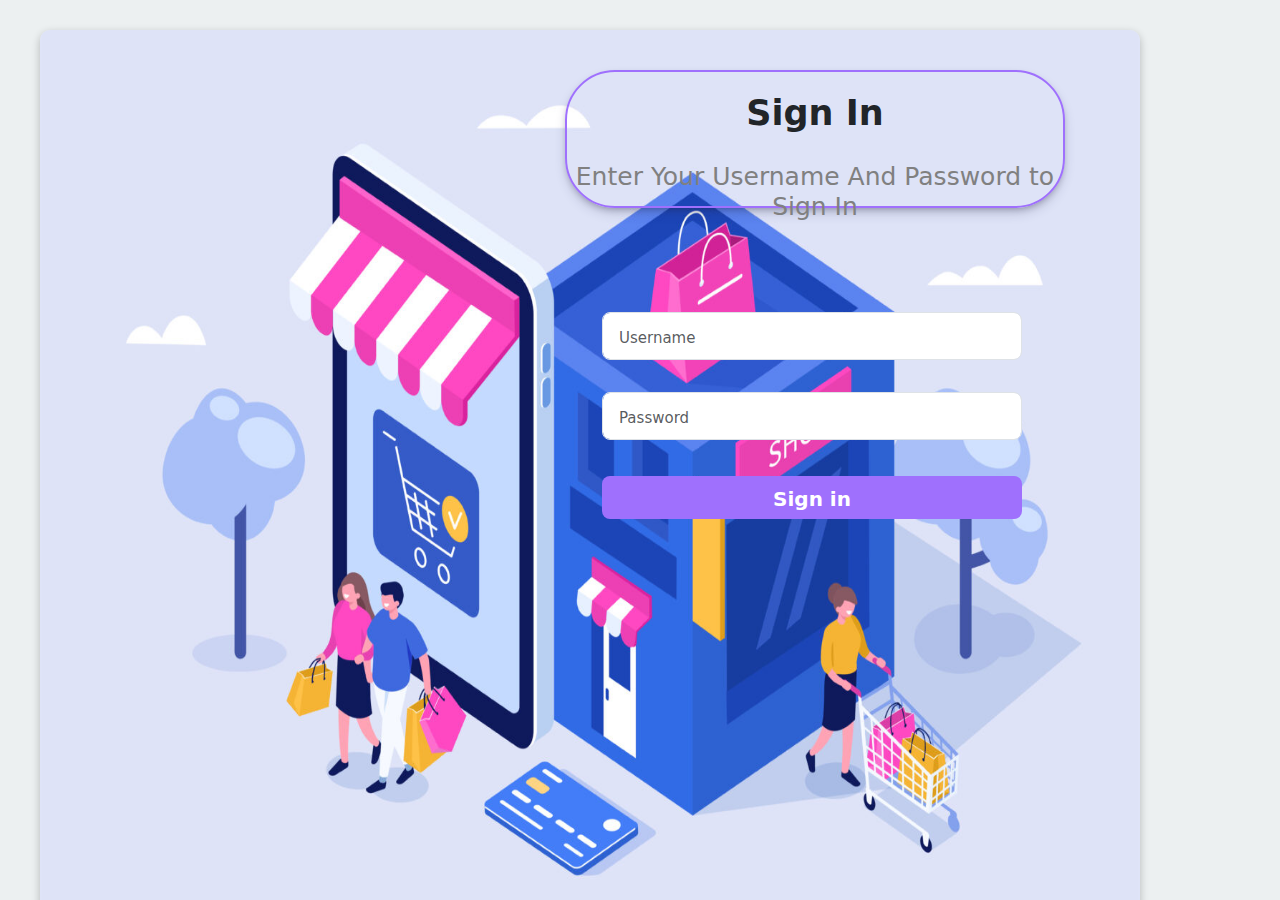
==== commit 6d6bd153: "few changes in styles" ====
--- a/index.html
+++ b/index.html
@@ -13,12 +13,13 @@
     <!--Bootstrap Css-->
     <link href="https://cdn.jsdelivr.net/npm/bootstrap@5.3.3/dist/css/bootstrap.min.css" rel="stylesheet" integrity="sha384-QWTKZyjpPEjISv5WaRU9OFeRpok6YctnYmDr5pNlyT2bRjXh0JMhjY6hW+ALEwIH" crossorigin="anonymous">
     <!--Custom Style Sheet-->
-    <link rel="stylesheet" href="style/style.css">
+    <!-- <link rel="stylesheet" href="style/style.css">
     <link rel="stylesheet" href="style/dashboard-style.css">
     <link rel="stylesheet" href="style/customer.css">
-    <link rel="stylesheet" href="style/item.css">
+    <link rel="stylesheet" href="style/item.css"> -->
     <link rel="stylesheet" href="style/place-order.css">
     <link rel="stylesheet" href="style/style-one.css">
+    <!-- <link rel="stylesheet" href="style/final-styles.css"> -->
     <!--Google Font-->
     <link rel="preconnect" href="https://fonts.googleapis.com">
     <link rel="preconnect" href="https://fonts.gstatic.com" crossorigin>
@@ -71,21 +72,21 @@
                 <div class="card-image1">
                     <img src="assets/images/icons8-customers-50%20(1).png" alt="">
                 </div>
-                <h3 class="card-number">24</h3>
+                <h3 class="card-number customer-count">0</h3>
             </div>
             <div class="card2">
                 <h3 class="card-h3">Items</h3>
                 <div class="card-image2">
                     <img src="assets/images/icons8-grocery-bag-30.png" alt="">
                 </div>
-                <h3 class="card-number">24</h3>
+                <h3 class="card-number item-count">0</h3>
             </div>
             <div class="card3">
                 <h3 class="card-h3">Orders</h3>
                 <div class="card-image3">
                     <img src="assets/images/icons8-minimum-order-64.png" alt="">
                 </div>
-                <h3 class="card-number">24</h3>
+                <h3 class="card-number order-count">0</h3>
             </div>
         </div>
 
@@ -117,7 +118,9 @@
             </a>
         </div>
     </div>
-    <div id="chart"></div>
+    <div id="chart">
+        <canvas id="chart-line" class="chart-canvas" height="300"></canvas>
+    </div>
     <div id="carouselExampleAutoplaying1" class="carousel slide" data-bs-ride="carousel">
         <div class="carousel-inner">
             <div class="carousel-item active">
@@ -209,21 +212,21 @@
                 <div class="card-image1">
                     <img src="assets/images/icons8-customers-50%20(1).png" alt="">
                 </div>
-                <h3 class="card-number">24</h3>
+                <h3 class="card-number customer-count">0</h3>
             </div>
             <div class="card2">
                 <h3 class="card-h3">Items</h3>
                 <div class="card-image2">
                     <img src="assets/images/icons8-grocery-bag-30.png" alt="">
                 </div>
-                <h3 class="card-number">24</h3>
+                <h3 class="card-number item-count">0</h3>
             </div>
             <div class="card3">
                 <h3 class="card-h3">Orders</h3>
                 <div class="card-image3">
                     <img src="assets/images/icons8-minimum-order-64.png" alt="">
                 </div>
-                <h3 class="card-number">24</h3>
+                <h3 class="card-number order-count">0</h3>
             </div>
         </div>
 
@@ -314,8 +317,6 @@
                 <th scope="col">Customer Name</th>
                 <th scope="col">Customer Address</th>
                 <th scope="col">Customer Tel</th>
-                <!--<th scope="col"></th>
-                <th scope="col"></th>-->
             </tr>
             </thead>
             <tbody id="customer-table">
@@ -338,21 +339,21 @@
                 <div class="card-image1">
                     <img src="assets/images/icons8-customers-50%20(1).png" alt="">
                 </div>
-                <h3 class="card-number">24</h3>
+                <h3 class="card-number customer-count">0</h3>
             </div>
             <div class="card2">
                 <h3 class="card-h3">Items</h3>
                 <div class="card-image2">
                     <img src="assets/images/icons8-grocery-bag-30.png" alt="">
                 </div>
-                <h3 class="card-number">24</h3>
+                <h3 class="card-number item-count">0</h3>
             </div>
             <div class="card3">
                 <h3 class="card-h3">Orders</h3>
                 <div class="card-image3">
                     <img src="assets/images/icons8-minimum-order-64.png" alt="">
                 </div>
-                <h3 class="card-number">24</h3>
+                <h3 class="card-number order-count">0</h3>
             </div>
         </div>
 
@@ -460,21 +461,21 @@
                 <div class="card-image1">
                     <img src="assets/images/icons8-customers-50%20(1).png" alt="">
                 </div>
-                <h3 class="card-number">24</h3>
+                <h3 class="card-number customer-count">0</h3>
             </div>
             <div class="card2">
                 <h3 class="card-h3">Items</h3>
                 <div class="card-image2">
                     <img src="assets/images/icons8-grocery-bag-30.png" alt="">
                 </div>
-                <h3 class="card-number">24</h3>
+                <h3 class="card-number item-count">0</h3>
             </div>
             <div class="card3">
                 <h3 class="card-h3">Orders</h3>
                 <div class="card-image3">
                     <img src="assets/images/icons8-minimum-order-64.png" alt="">
                 </div>
-                <h3 class="card-number">24</h3>
+                <h3 class="card-number order-count">0</h3>
             </div>
         </div>
 
@@ -619,7 +620,7 @@
 <!--Bootstrap Js-->
 <script src="https://cdn.jsdelivr.net/npm/bootstrap@5.3.3/dist/js/bootstrap.bundle.min.js" integrity="sha384-YvpcrYf0tY3lHB60NNkmXc5s9fDVZLESaAA55NDzOxhy9GkcIdslK1eN7N6jIeHz" crossorigin="anonymous"></script>
 <!--Custom Js-->
-<script src="js/script.js"></script>
+<script type="module" src="js/script.js"></script>
 <script type="module" src="controller/Customer.js"></script>
 <script type="module" src="controller/Item.js"></script>
 <script type="module" src="controller/PlaceOrder.js"></script>
--- a/style/dashboard-style.css
+++ b/style/dashboard-style.css
@@ -1,10 +1,19 @@
-main{
+/*main{
     width: 100vw;
     height: 100vh;
     background-color: #ECF0F1;
     overflow: hidden;
     position: relative;
-}
+}*/
+
+#dashboard-section{
+    width: 100vw;
+    height: 100vh;
+    background-color: #ECF0F1;
+    overflow: hidden;
+    position: relative;
+}
+
 
 #top{
     position: absolute;
@@ -15,7 +24,7 @@
     margin-top: 0;
 }
 
-#nav-bar{
+/*#nav-bar{
     width: 15vw;
     height: 95vh;
     background-color: white;
@@ -86,6 +95,68 @@
 .nav-links>a:hover{
     color: white;
     transition-duration: 1s;
+}*/
+
+.nav-bar{
+    width: 15vw;
+    height: 95vh;
+    background-color: white;
+    border-radius: 20px;
+    margin-top: 10px;
+    margin-left: 8px;
+    padding-top: 20px;
+}
+
+.nav-links>span{
+    position: absolute;
+    top: 0;
+    right: 0;
+    bottom: 0;
+    left: 0;
+    margin: 15px 0 0 0;
+    text-align: center;
+    text-decoration: none;
+    color: black;
+    font-weight: bold;
+    cursor: pointer;
+}
+.nav-links>span:hover{
+    color: white;
+    transition-duration: 1s;
+}
+
+.nav-bar>h3{
+    margin-left: 60px;
+}
+
+hr{
+    border:none;
+    height: 20px;
+    width: 90%;
+    height: 50px;
+    margin-top: 0;
+    border-bottom: 1px solid #1f1209;
+    box-shadow: 0 20px 20px -20px #333;
+    margin: -50px auto 10px;
+}
+
+.dash-icon{
+    position: absolute;
+    top: 15px;
+    left: 20px;
+}
+
+#nav-bar>.nav-links:last-child{
+    margin-top: 340px;
+}
+
+.nav-links:hover{
+    background-color: #7F27FF;
+    color: white;
+    transition-duration: 1s;
+    width: 260px;
+    border-radius: 10px;
+    box-shadow: rgba(0, 0, 0, 0.35) 0px 5px 15px;
 }
 
 #top>h2{
--- a/style/style-one.css
+++ b/style/style-one.css
@@ -1,4 +1,4 @@
-#dashboard-section{
+ #dashboard-section{
     width: 100vw;
     height: 100vh;
     background-color: #ECF0F1;
@@ -30,13 +30,13 @@
     position: relative;
 }
 
-/*#btn-order-add{
+#btn-order-add{
     position: absolute;
     bottom: 30px;
     right: 40px;
-}*/
-
-#btn-order-add:hover{
+}
+
+ #btn-order-add:hover{
     background-color: #e74c3c;
     border: #e74c3c;
 }
@@ -48,7 +48,7 @@
     color: white;
     font-weight: bold;
 }
-.nav-bar{
+/* .nav-bar{
     width: 15vw;
     height: 95vh;
     background-color: white;
@@ -66,6 +66,555 @@
     left: 0;
     margin: 15px 0 0 0;
     text-align: center;
+    border:none;
+    height: 20px;
+    width: 90%;
+    height: 50px;
+    margin-top: 0;
+    margin: -50px auto 10px;
+}
+
+.nav-links>span:hover{
+    color: white;
+    transition-duration: 1s;
+}
+
+.nav-bar>h3{
+    margin-left: 60px;
+} */
+
+.top{
+    position: absolute;
+    top: 0;
+    width: 100vw;
+    height: 30vh;
+    background-color: #686DE0;
+    margin-top: 0;
+}
+
+.user-image{
+    position: absolute;
+    right: 0;
+    margin-right: 180px;
+    bottom: 210px;
+    border-radius: 100%;
+    background-color: white;
+    width: 70px;
+    aspect-ratio: 1/1;
+}
+
+.user-image>img{
+    position: absolute;
+    top: 0;
+    right: 0;
+    bottom: 0;
+    left: 0;
+    margin: auto;
+}  
+
+ .cards{
+    display: flex;
+    justify-content: space-between;
+}
+
+.card1{
+    background-color: white;
+    width: 400px;
+    height: 150px;
+    position: absolute;
+    left: 320px;
+    top: 85px;
+    border-radius: 10px;
+    box-shadow: rgba(100, 100, 111, 0.2) 0px 7px 29px 0px;
+}
+
+.card2{
+    background-color: white;
+    width: 400px;
+    height: 150px;
+    position: absolute;
+    left: 730px;
+    top: 85px;
+    border-radius: 10px;
+    box-shadow: rgba(100, 100, 111, 0.2) 0px 7px 29px 0px;
+}
+
+.card3{
+    background-color: white;
+    width: 400px;
+    height: 150px;
+    position: absolute;
+    left: 1140px;
+    top: 85px;
+    border-radius: 10px;
+    box-shadow: rgba(100, 100, 111, 0.2) 0px 7px 29px 0px;
+}
+
+.card-image1{
+    position: absolute;
+    width: 70px;
+    height: 70px;
+    border-radius: 100%;
+    right: 10px;
+    top:10px;
+    background-color: #3498db;
+}
+
+.card-image2{
+    position: absolute;
+    width: 70px;
+    height: 70px;
+    border-radius: 100%;
+    right: 10px;
+    top:10px;
+    background-color: #e74c3c;
+}
+
+.card-image3{
+    position: absolute;
+    width: 70px;
+    height: 70px;
+    border-radius: 100%;
+    right: 10px;
+    top:10px;
+    background-color: #1abc9c;
+}
+
+.card-image1>img{
+    position: absolute;
+    top: 0;
+    right: 0;
+    left: 0;
+    bottom: 0;
+    margin: auto;
+
+}
+
+.card-image2>img{
+    position: absolute;
+    top: 0;
+    right: 0;
+    left: 0;
+    bottom: 0;
+    margin: auto;
+}
+
+.card-image3>img{
+    position: absolute;
+    top: 0;
+    right: 0;
+    left: 0;
+    bottom: 0;
+    margin: auto;
+    width: 40px;
+}
+
+.card-number{
+    position: absolute;
+    bottom: 10px;
+    left: 30px;
+}
+
+#carouselExampleAutoplaying1{
+    width: 750px;
+    position: absolute;
+    right: 30px;
+    top: 260px;
+    box-shadow: rgba(100, 100, 111, 0.2) 0px 7px 29px 0px;
+}
+
+#carouselExampleAutoplaying2{
+    width: 750px;
+    position: absolute;
+    right: 30px;
+    top: 260px;
+    box-shadow: rgba(100, 100, 111, 0.2) 0px 7px 29px 0px;
+}
+
+#carouselExampleAutoplaying3{
+    width: 750px;
+    position: absolute;
+    right: 30px;
+    top: 260px;
+    box-shadow: rgba(100, 100, 111, 0.2) 0px 7px 29px 0px;
+}
+
+#chart{
+    background-color: white;
+    width: 800px;
+    height: 400px;
+    position: absolute;
+    top: 260px;
+    left: 310px;
+    border-radius: 15px;
+    box-shadow: rgba(100, 100, 111, 0.2) 0px 7px 29px 0px;
+}
+
+.carousel-inner>.carousel-item>img{
+    width: 750px;
+    height: 400px;
+    border-radius: 5px;
+}
+
+.table-div{
+    width: 1555px;
+    background-color: white;
+    height: 300px;
+    position: absolute;
+    left: 310px;
+    bottom: 10px;
+    border-radius: 10px;
+}
+
+.table{
+    position: absolute;
+    top: 0;
+    right: 0;
+    bottom: 30px;
+    left: 0;
+    margin: auto;
+    width: 1555px;
+    border-radius: 10px;
+    box-shadow: rgba(100, 100, 111, 0.2) 0px 7px 29px 0px;
+}
+
+.table-div>h4{
+    position: absolute;
+    top: 0;
+    left: 0;
+    color: black;
+}
+
+.table-div>table>thead>tr>th{
+    color: #AAA69D;
+}
+
+.add{
+    background-color: white;
+    width: 800px;
+    height: 400px;
+    position: absolute;
+    top: 260px;
+    left: 310px;
+    border-radius: 15px;
+    box-shadow: rgba(100, 100, 111, 0.2) 0px 7px 29px 0px;
+}
+
+.btn-edit{
+    position: absolute;
+    bottom: -165px;
+    right: -296px;
+    margin: auto;
+    width: 80px;
+    height: 50px;
+    font-weight: bold;
+    background-color: #f39c12;
+}
+
+.btn-add{
+    position: absolute;
+    width: 200px;
+    height: 60px;
+    top: 30px;
+    left: 550px;
+    background-color: #27ae60;
+    border: #27ae60;
+}
+
+.btn-add:hover{
+    background-color: #1abc9c;
+    box-shadow: rgba(100, 100, 111, 0.2) 0px 7px 29px 0px;
+    border: #1abc9c;
+}
+
+.btn-save{
+    position: absolute;
+    bottom: -165px;
+    right: -296px;
+    margin: auto;
+    width: 80px;
+    height: 50px;
+    font-weight: bold;
+    background-color: #27ae60;
+}
+
+.form-title{
+    position: absolute;
+    top: 5px;
+    left: 30px;
+}
+
+.forms{
+    position: absolute;
+    top: 30px;
+    width: 300px;
+    height: 300px;
+}
+
+.id{
+    width: 470px;
+    position: relative;
+    top: 30px;
+    left: 30px;
+}
+
+.first-name{
+    width: 470px;
+    position: absolute;
+    top: 80px;
+    left: 30px;
+}
+
+
+.inputAddress{
+    width: 470px;
+    position: absolute;
+    top: 130px;
+    left: 30px;
+}
+
+.inputTel{
+    width: 470px;
+    position: absolute;
+    top: 180px;
+    left: 30px;
+}
+
+#table-div-dash{
+    width: 800px;
+    background-color: white;
+    height: 300px;
+    position: absolute;
+    left: 310px;
+    bottom: 10px;
+    border-radius: 10px;
+}
+
+#table-div-dash>.table{
+    position: absolute;
+    top: 0;
+    right: 0;
+    bottom: 0;
+    left: 0;
+    margin: auto;
+    width: 800px;
+    border-radius: 10px;
+    box-shadow: rgba(100, 100, 111, 0.2) 0px 7px 29px 0px;
+}
+
+.btn-div{
+    position: absolute;
+    width: 700px;
+    height: 100px;
+    top: 240px;
+    left: 30px;
+}
+
+
+.form-btn{
+    width: 100px;
+    height: 50px;
+    border-radius: 10px;
+    background-color: white;
+    color: black;
+    font-weight: bold;
+    transition: background-color 0.5s;
+}
+
+.f-btn-save{
+    border: 2px solid #27ae60;
+}
+
+.f-btn-update{
+    border: 2px solid #f39c12;
+}
+
+.f-btn-delete{
+    border: 2px solid #e74c3c;
+}
+
+
+.f-btn-save:hover{
+    background-color: #27ae60;
+    color: white;
+    box-shadow: rgba(0, 0, 0, 0.24) 0px 3px 8px;
+}
+
+.f-btn-update:hover{
+    background-color: #f39c12;
+    color: white;
+    box-shadow: rgba(0, 0, 0, 0.24) 0px 3px 8px;
+}
+
+.f-btn-delete:hover{
+    background-color: #e74c3c;
+    color: white;
+    box-shadow: rgba(0, 0, 0, 0.24) 0px 3px 8px;
+} 
+
+
+/*Login section*/
+
+#login-div>div>h2{
+    font-weight: bolder;
+    font-size: 35px;
+    position: relative;
+    top: 20px;
+    text-align: center;
+}
+
+#login-div>div>h5{
+    font-size: 25px;
+    color: gray;
+    position: relative;
+    top: 40px;
+    text-align: center;
+}
+
+#login-section>form{
+    margin-top: 40px;
+}
+
+section>img{
+    box-shadow: rgba(0, 0, 0, 0.24) 0px 3px 8px;
+    width: 1100px;
+    height: 900px;
+    margin: 30px 0 0 40px;
+    border-radius: 10px;
+}
+
+#login-section{
+    position: absolute;
+    right: 0;
+    top: 0;
+    margin: 200px 220px 0 0;
+}
+
+#login-div{
+    width: 500px;
+    border: 2px solid #9F70FD;
+    position: relative;
+    bottom: 130px;
+    left: 5px;
+    border-radius: 50px;
+    box-shadow: rgba(50, 50, 93, 0.25) 0px 6px 12px -2px, rgba(0, 0, 0, 0.3) 0px 3px 7px -3px;
+}
+
+#login-username{
+    position: absolute;
+    top: 240px;
+    left: 35px;
+    width: 420px;
+    padding-top: 5px;
+    padding-bottom: 5px;
+}
+
+#login-password{
+    width: 420px;
+    padding-top: 5px;
+    padding-bottom: 5px;
+    position: absolute;
+    top: 320px;
+    left: 35px;
+}
+
+input,input::-webkit-input-placeholder{
+    font-size: 15px;
+    color: gray;
+}
+
+.login-form:focus{
+    border-color: #008DDA;
+    box-shadow: rgba(100, 100, 111, 0.2) 0px 7px 29px 0px;
+    outline: 0 none;
+}
+
+#btn-signIn{
+    background-color: #9F70FD;
+    border: #9F70FD;
+    font-weight: bolder;
+    position: absolute;
+    top: 380px;
+    left: 35px;
+    width: 420px;
+}
+
+#btn-signIn:hover{
+    background-color: #9F70FD;
+    box-shadow: rgba(100, 100, 111, 0.2) 0px 7px 29px 0px;
+    border: #9F70FD;;
+}
+
+
+/*Place order*/
+
+ #btn-order-add{
+    position: absolute;
+    top: 400px;
+    left: 220px;
+    margin: auto;
+}
+
+
+#btn-purchase{
+    position: absolute;
+    top: 400px;
+    left: 220px;
+    margin: auto;
+}
+
+#customer-dropdown{
+    width: 420px;
+    height: 40px;
+    padding-top: 5px;
+    padding-bottom: 5px;
+    position: absolute;
+    top: 140px;
+    left: 20px;
+}
+
+#total-label{
+    position: absolute;
+    top: 85px;
+    left: 140px;
+} 
+
+
+/*Navigation*/
+
+.nav-bar{
+    width: 15vw;
+    height: 95vh;
+    background-color: white;
+    border-radius: 20px;
+    margin-top: 10px;
+    margin-left: 8px;
+    padding-top: 20px;
+}
+
+.nav-links>span{
+    position: absolute;
+    top: 0;
+    right: 0;
+    bottom: 0;
+    left: 0;
+    margin: 15px 0 0 0;
+    text-align: center;
+    text-decoration: none;
+    color: black;
+    font-weight: bold;
+    cursor: pointer;
+}
+.nav-links>span:hover{
+    color: white;
+    transition-duration: 1s;
+}
+
+.nav-bar>h3{
+    margin-left: 60px;
+}
+
+hr{
     border:none;
     height: 20px;
     width: 90%;
@@ -76,496 +625,104 @@
     margin: -50px auto 10px;
 }
 
-.nav-links>span:hover{
+.dash-icon{
+    position: absolute;
+    top: 15px;
+    left: 20px;
+}
+
+#nav-bar>.nav-links:last-child{
+    margin-top: 340px;
+}
+
+.nav-links:hover{
+    background-color: #7F27FF;
     color: white;
     transition-duration: 1s;
-}
-
-.nav-bar>h3{
-    margin-left: 60px;
-}
-
-.top{
-    position: absolute;
-    top: 0;
-    width: 100vw;
-    height: 30vh;
-    background-color: #686DE0;
-    margin-top: 0;
-}
-
-.user-image{
-    position: absolute;
-    right: 0;
-    margin-right: 180px;
-    bottom: 210px;
-    border-radius: 100%;
-    background-color: white;
-    width: 70px;
-    aspect-ratio: 1/1;
-}
-
-.user-image>img{
-    position: absolute;
-    top: 0;
-    right: 0;
+    width: 260px;
+    border-radius: 10px;
+    box-shadow: rgba(0, 0, 0, 0.35) 0px 5px 15px;
+}
+
+
+
+#categories{
+    width: 700px;
+    height: 300px;
+    background-color: white;
+    position: absolute;
+    bottom: 10px;
+    right: 70px;
+    border-radius: 10px;
+    box-shadow: rgba(100, 100, 111, 0.2) 0px 7px 29px 0px;
+}
+
+#categories>h4{
+    position: absolute;
+    top: 5px;
+    left: 5px;
+    color: black;
+    font-size: medium;
+}
+
+#categories>div{
+    background-color: black;
+    width: 50px;
+    height: 50px;
+    margin-top: 45px;
+    margin-left: 20px;
+    border-radius: 10px;
+    position: relative;
+    box-shadow: rgba(100, 100, 111, 0.2) 0px 7px 29px 0px;
+}
+
+#categories>div>img{
+    width: 30px;
+    position: absolute;
+    top: 0;
+    right: 0;
+    left: 0;
     bottom: 0;
-    left: 0;
-    margin: auto;
-}
-
-.cards{
-    display: flex;
-    justify-content: space-between;
-}
-
-.card1{
-    background-color: white;
-    width: 400px;
-    height: 150px;
-    position: absolute;
-    left: 320px;
-    top: 85px;
-    border-radius: 10px;
-    box-shadow: rgba(100, 100, 111, 0.2) 0px 7px 29px 0px;
-}
-
-.card2{
-    background-color: white;
-    width: 400px;
-    height: 150px;
-    position: absolute;
-    left: 730px;
-    top: 85px;
-    border-radius: 10px;
-    box-shadow: rgba(100, 100, 111, 0.2) 0px 7px 29px 0px;
-}
-
-.card3{
-    background-color: white;
-    width: 400px;
-    height: 150px;
-    position: absolute;
-    left: 1140px;
-    top: 85px;
-    border-radius: 10px;
-    box-shadow: rgba(100, 100, 111, 0.2) 0px 7px 29px 0px;
-}
-
-.card-image1{
-    position: absolute;
-    width: 70px;
-    height: 70px;
-    border-radius: 100%;
-    right: 10px;
-    top:10px;
-    background-color: #3498db;
-}
-
-.card-image2{
-    position: absolute;
-    width: 70px;
-    height: 70px;
-    border-radius: 100%;
-    right: 10px;
-    top:10px;
-    background-color: #e74c3c;
-}
-
-.card-image3{
-    position: absolute;
-    width: 70px;
-    height: 70px;
-    border-radius: 100%;
-    right: 10px;
-    top:10px;
-    background-color: #1abc9c;
-}
-
-.card-image1>img{
-    position: absolute;
-    top: 0;
-    right: 0;
-    left: 0;
-    bottom: 0;
-    margin: auto;
-
-}
-
-.card-image2>img{
-    position: absolute;
-    top: 0;
-    right: 0;
-    left: 0;
-    bottom: 0;
-    margin: auto;
-}
-
-.card-image3>img{
-    position: absolute;
-    top: 0;
-    right: 0;
-    left: 0;
-    bottom: 0;
-    margin: auto;
-    width: 40px;
-}
-
-.card-number{
-    position: absolute;
-    bottom: 10px;
-    left: 30px;
-}
-
-#carouselExampleAutoplaying1{
-    width: 750px;
-    position: absolute;
-    right: 30px;
-    top: 260px;
-    box-shadow: rgba(100, 100, 111, 0.2) 0px 7px 29px 0px;
-}
-
-#carouselExampleAutoplaying2{
-    width: 750px;
-    position: absolute;
-    right: 30px;
-    top: 260px;
-    box-shadow: rgba(100, 100, 111, 0.2) 0px 7px 29px 0px;
-}
-
-#carouselExampleAutoplaying3{
-    width: 750px;
-    position: absolute;
-    right: 30px;
-    top: 260px;
-    box-shadow: rgba(100, 100, 111, 0.2) 0px 7px 29px 0px;
-}
-
-.carousel-inner>.carousel-item>img{
-    width: 750px;
-    height: 400px;
-    border-radius: 5px;
-}
-
-.table-div{
-    width: 1555px;
-    background-color: white;
-    height: 300px;
-    position: absolute;
-    left: 310px;
-    bottom: 10px;
-    border-radius: 10px;
-}
-
-.table{
-    position: absolute;
-    top: 0;
-    right: 0;
-    bottom: 30px;
-    left: 0;
-    margin: auto;
-    width: 1555px;
-    border-radius: 10px;
-    box-shadow: rgba(100, 100, 111, 0.2) 0px 7px 29px 0px;
-}
-
-.table-div>h4{
-    position: absolute;
-    top: 0;
-    left: 0;
-    color: black;
-}
-
-.table-div>table>thead>tr>th{
-    color: #AAA69D;
-}
-
-.add{
-    background-color: white;
-    width: 800px;
-    height: 400px;
-    position: absolute;
-    top: 260px;
-    left: 310px;
-    border-radius: 15px;
-    box-shadow: rgba(100, 100, 111, 0.2) 0px 7px 29px 0px;
-}
-
-.btn-edit{
-    position: absolute;
-    bottom: -165px;
-    right: -296px;
-    margin: auto;
-    width: 80px;
-    height: 50px;
+    margin: auto;
+}
+
+#categories>div>h5{
+    position: absolute;
+    left: 60px;
+    font-size: small;
+    top: 5px;
+}
+
+#categories>div>h6{
+    position: absolute;
+    top: 25px;
+    left: 60px;
+    font-size: small;
+}
+
+#categories>div>p{
+    position: absolute;
+    left: 135px;
+    top: 23px;
+    font-size: small;
     font-weight: bold;
-    background-color: #f39c12;
-}
-
-.btn-add{
-    position: absolute;
-    width: 200px;
-    height: 60px;
-    top: 30px;
-    left: 550px;
-    background-color: #27ae60;
-    border: #27ae60;
-}
-
-.btn-add:hover{
-    background-color: #1abc9c;
-    box-shadow: rgba(100, 100, 111, 0.2) 0px 7px 29px 0px;
-    border: #1abc9c;
-}
-
-.btn-save{
-    position: absolute;
-    bottom: -165px;
-    right: -296px;
-    margin: auto;
-    width: 80px;
-    height: 50px;
-    font-weight: bold;
-    background-color: #27ae60;
-}
-
-.form-title{
-    position: absolute;
-    top: 5px;
-    left: 30px;
-}
-
-.forms{
-    position: absolute;
-    top: 30px;
-    width: 300px;
-    height: 300px;
-}
-
-.id{
-    width: 470px;
-    position: relative;
-    top: 30px;
-    left: 30px;
-}
-
-.first-name{
-    width: 470px;
-    position: absolute;
-    top: 80px;
-    left: 30px;
-}
-
-
-.inputAddress{
-    width: 470px;
-    position: absolute;
-    top: 130px;
-    left: 30px;
-}
-
-.inputTel{
-    width: 470px;
-    position: absolute;
-    top: 180px;
-    left: 30px;
-}
-
-#table-div-dash{
-    width: 800px;
-    background-color: white;
-    height: 300px;
-    position: absolute;
-    left: 310px;
-    bottom: 10px;
-    border-radius: 10px;
-}
-
-#table-div-dash>.table{
-    position: absolute;
-    top: 0;
-    right: 0;
-    bottom: 0;
-    left: 0;
-    margin: auto;
-    width: 800px;
-    border-radius: 10px;
-    box-shadow: rgba(100, 100, 111, 0.2) 0px 7px 29px 0px;
-}
-
-.btn-div{
-    position: absolute;
-    width: 700px;
-    height: 100px;
-    top: 240px;
-    left: 30px;
-}
-
-
-.form-btn{
-    width: 100px;
-    height: 50px;
-    border-radius: 10px;
-    background-color: white;
-    color: black;
-    font-weight: bold;
-    transition: background-color 0.5s;
-}
-
-.f-btn-save{
-    border: 2px solid #27ae60;
-}
-
-.f-btn-update{
-    border: 2px solid #f39c12;
-}
-
-.f-btn-delete{
-    border: 2px solid #e74c3c;
-}
-
-
-.f-btn-save:hover{
-    background-color: #27ae60;
-    color: white;
-    box-shadow: rgba(0, 0, 0, 0.24) 0px 3px 8px;
-}
-
-.f-btn-update:hover{
-    background-color: #f39c12;
-    color: white;
-    box-shadow: rgba(0, 0, 0, 0.24) 0px 3px 8px;
-}
-
-.f-btn-delete:hover{
-    background-color: #e74c3c;
-    color: white;
-    box-shadow: rgba(0, 0, 0, 0.24) 0px 3px 8px;
-}
-
-
-/*Login section*/
-
-#login-div>div>h2{
-    font-weight: bolder;
-    font-size: 35px;
-    position: relative;
-    top: 20px;
-    text-align: center;
-}
-
-#login-div>div>h5{
-    font-size: 25px;
-    color: gray;
-    position: relative;
-    top: 40px;
-    text-align: center;
-}
-
-#login-section>form{
-    margin-top: 40px;
-}
-
-section>img{
-    box-shadow: rgba(0, 0, 0, 0.24) 0px 3px 8px;
-    width: 1100px;
-    height: 900px;
-    margin: 30px 0 0 40px;
-    border-radius: 10px;
-}
-
-#login-section{
-    position: absolute;
-    right: 0;
-    top: 0;
-    margin: 200px 220px 0 0;
-}
-
-#login-div{
-    width: 500px;
-    height: 800px;
-    border: 2px solid #9F70FD;
-    position: relative;
-    bottom: 130px;
-    left: 5px;
-    border-radius: 50px;
-    box-shadow: rgba(50, 50, 93, 0.25) 0px 6px 12px -2px, rgba(0, 0, 0, 0.3) 0px 3px 7px -3px;
-}
-#login-username{
-    position: absolute;
-    top: 240px;
-    left: 35px;
-    width: 420px;
-    padding-top: 5px;
-    padding-bottom: 5px;
-}
-
-#login-password{
-    width: 420px;
-    padding-top: 5px;
-    padding-bottom: 5px;
-    position: absolute;
-    top: 320px;
-    left: 35px;
-}
-
-input,input::-webkit-input-placeholder{
-    font-size: 15px;
-    color: gray;
-}
-
-.login-form:focus{
-    border-color: #008DDA;
-    box-shadow: rgba(100, 100, 111, 0.2) 0px 7px 29px 0px;
-    outline: 0 none;
-}
-
-#btn-signIn{
-    background-color: #9F70FD;
-    border: #9F70FD;
-    font-weight: bolder;
-    position: absolute;
-    top: 380px;
-    left: 35px;
-    width: 420px;
-}
-
-#btn-signIn:hover{
-    background-color: #9F70FD;
-    box-shadow: rgba(100, 100, 111, 0.2) 0px 7px 29px 0px;
-    border: #9F70FD;;
-}
-
-
-/*Place order*/
-
-#btn-order-add{
-    position: absolute;
-    top: 400px;
-    left: 220px;
-    margin: auto;
-}
-
-
-#btn-purchase{
-    position: absolute;
-    top: 400px;
-    left: 220px;
-    margin: auto;
-}
-
-#customer-dropdown{
-    width: 420px;
-    height: 40px;
-    padding-top: 5px;
-    padding-bottom: 5px;
-    position: absolute;
-    top: 140px;
-    left: 20px;
-}
-
-#total-label{
-    position: absolute;
-    top: 85px;
-    left: 140px;
+    color:  #AAA69D;
+}
+
+#arrow-image1{
+    position: absolute;
+    right: 40px;
+    top: 50px;
+}
+
+#arrow-image2{
+    position: absolute;
+    right: 40px;
+    top: 150px;
+}
+
+#arrow-image3{
+    position: absolute;
+    right: 40px;
+    top: 250px;
 }--- a/style/final-styles.css
+++ b/style/final-styles.css
@@ -0,0 +1,891 @@
+
+/*Section*/
+
+#dashboard-section{
+    width: 100vw;
+    height: 100vh;
+    background-color: #ECF0F1;
+    overflow: hidden;
+    position: relative;
+}
+
+#customer-section{
+    width: 100vw;
+    height: 100vh;
+    background-color: #ECF0F1;
+    overflow: hidden;
+    position: relative;
+}
+
+#item-section{
+    width: 100vw;
+    height: 100vh;
+    background-color: #ECF0F1;
+    overflow: hidden;
+    position: relative;
+}
+
+#place-order-section{
+    width: 100vw;
+    height: 100vh;
+    background-color: #ECF0F1;
+    overflow: hidden;
+    position: relative;
+}
+
+/*Navigation*/
+
+.nav-bar{
+    width: 15vw;
+    height: 95vh;
+    background-color: white;
+    border-radius: 20px;
+    margin-top: 10px;
+    margin-left: 8px;
+    padding-top: 20px;
+}
+
+.nav-links>span{
+    position: absolute;
+    top: 0;
+    right: 0;
+    bottom: 0;
+    left: 0;
+    margin: 15px 0 0 0;
+    text-align: center;
+    text-decoration: none;
+    color: black;
+    font-weight: bold;
+    cursor: pointer;
+}
+.nav-links>span:hover{
+    color: white;
+    transition-duration: 1s;
+}
+
+.nav-bar>h3{
+    margin-left: 60px;
+}
+
+hr{
+    border:none;
+    height: 20px;
+    width: 90%;
+    height: 50px;
+    margin-top: 0;
+    border-bottom: 1px solid #1f1209;
+    box-shadow: 0 20px 20px -20px #333;
+    margin: -50px auto 10px;
+}
+
+.dash-icon{
+    position: absolute;
+    top: 15px;
+    left: 20px;
+}
+
+#nav-bar>.nav-links:last-child{
+    margin-top: 340px;
+}
+
+.nav-links:hover{
+    background-color: #7F27FF;
+    color: white;
+    transition-duration: 1s;
+    width: 260px;
+    border-radius: 10px;
+    box-shadow: rgba(0, 0, 0, 0.35) 0px 5px 15px;
+}
+
+/*Top*/
+
+.top{
+    position: absolute;
+    top: 0;
+    width: 100vw;
+    height: 30vh;
+    background-color: #686DE0;
+    margin-top: 0;
+}
+
+.user-image{
+    position: absolute;
+    right: 0;
+    margin-right: 180px;
+    bottom: 210px;
+    border-radius: 100%;
+    background-color: white;
+    width: 70px;
+    aspect-ratio: 1/1;
+}
+
+.user-image>img{
+    position: absolute;
+    top: 0;
+    right: 0;
+    bottom: 0;
+    left: 0;
+    margin: auto;
+}
+
+.cards{
+    display: flex;
+    justify-content: space-between;
+}
+
+.card1{
+    background-color: white;
+    width: 400px;
+    height: 150px;
+    position: absolute;
+    left: 320px;
+    top: 85px;
+    border-radius: 10px;
+    box-shadow: rgba(100, 100, 111, 0.2) 0px 7px 29px 0px;
+}
+
+.card2{
+    background-color: white;
+    width: 400px;
+    height: 150px;
+    position: absolute;
+    left: 730px;
+    top: 85px;
+    border-radius: 10px;
+    box-shadow: rgba(100, 100, 111, 0.2) 0px 7px 29px 0px;
+}
+
+.card3{
+    background-color: white;
+    width: 400px;
+    height: 150px;
+    position: absolute;
+    left: 1140px;
+    top: 85px;
+    border-radius: 10px;
+    box-shadow: rgba(100, 100, 111, 0.2) 0px 7px 29px 0px;
+}
+
+.card-image1{
+    position: absolute;
+    width: 70px;
+    height: 70px;
+    border-radius: 100%;
+    right: 10px;
+    top:10px;
+    background-color: #3498db;
+}
+
+.card-image2{
+    position: absolute;
+    width: 70px;
+    height: 70px;
+    border-radius: 100%;
+    right: 10px;
+    top:10px;
+    background-color: #e74c3c;
+}
+
+.card-image3{
+    position: absolute;
+    width: 70px;
+    height: 70px;
+    border-radius: 100%;
+    right: 10px;
+    top:10px;
+    background-color: #1abc9c;
+}
+
+.card-image1>img{
+    position: absolute;
+    top: 0;
+    right: 0;
+    left: 0;
+    bottom: 0;
+    margin: auto;
+
+}
+
+.card-image2>img{
+    position: absolute;
+    top: 0;
+    right: 0;
+    left: 0;
+    bottom: 0;
+    margin: auto;
+}
+
+.card-image3>img{
+    position: absolute;
+    top: 0;
+    right: 0;
+    left: 0;
+    bottom: 0;
+    margin: auto;
+    width: 40px;
+}
+
+.card-number{
+    position: absolute;
+    bottom: 10px;
+    left: 30px;
+}
+
+h4{
+    position: absolute;
+    right: 0;
+    margin-right: 30px;
+    color: white;
+    font-weight: bold;
+}
+
+
+/*Carousel*/
+
+#carouselExampleAutoplaying1{
+    width: 750px;
+    position: absolute;
+    right: 30px;
+    top: 260px;
+    box-shadow: rgba(100, 100, 111, 0.2) 0px 7px 29px 0px;
+}
+
+#carouselExampleAutoplaying2{
+    width: 750px;
+    position: absolute;
+    right: 30px;
+    top: 260px;
+    box-shadow: rgba(100, 100, 111, 0.2) 0px 7px 29px 0px;
+}
+
+#carouselExampleAutoplaying3{
+    width: 750px;
+    position: absolute;
+    right: 30px;
+    top: 260px;
+    box-shadow: rgba(100, 100, 111, 0.2) 0px 7px 29px 0px;
+}
+
+.carousel-inner>.carousel-item>img{
+    width: 750px;
+    height: 400px;
+    border-radius: 5px;
+}
+
+
+/*Dashboard*/
+
+
+
+#chart{
+    background-color: white;
+    width: 800px;
+    height: 400px;
+    position: absolute;
+    top: 260px;
+    left: 310px;
+    border-radius: 15px;
+    box-shadow: rgba(100, 100, 111, 0.2) 0px 7px 29px 0px;
+}
+
+#table-div{
+    width: 800px;
+    background-color: white;
+    height: 300px;
+    position: absolute;
+    left: 310px;
+    bottom: 20px;
+    border-radius: 10px;
+}
+
+.table{
+    position: absolute;
+    top: 0;
+    right: 0;
+    bottom: 0;
+    left: 0;
+    margin: auto;
+    width: 800px;
+    border-radius: 10px;
+    box-shadow: rgba(100, 100, 111, 0.2) 0px 7px 29px 0px;
+}
+
+#table-div>h4{
+    position: absolute;
+    top: 0;
+    left: 0;
+    color: black;
+}
+
+#table-div>table>thead>tr>th{
+    color: #AAA69D;
+}
+
+#categories{
+    width: 700px;
+    height: 300px;
+    background-color: white;
+    position: absolute;
+    bottom: 10px;
+    right: 70px;
+    border-radius: 10px;
+    box-shadow: rgba(100, 100, 111, 0.2) 0px 7px 29px 0px;
+}
+
+#categories>h4{
+    position: absolute;
+    top: 5px;
+    left: 5px;
+    color: black;
+    font-size: medium;
+}
+
+#categories>div{
+    background-color: black;
+    width: 50px;
+    height: 50px;
+    margin-top: 45px;
+    margin-left: 20px;
+    border-radius: 10px;
+    position: relative;
+    box-shadow: rgba(100, 100, 111, 0.2) 0px 7px 29px 0px;
+}
+
+#categories>div>img{
+    width: 30px;
+    position: absolute;
+    top: 0;
+    right: 0;
+    left: 0;
+    bottom: 0;
+    margin: auto;
+}
+
+#categories>div>h5{
+    position: absolute;
+    left: 60px;
+    font-size: small;
+    top: 5px;
+}
+
+#categories>div>h6{
+    position: absolute;
+    top: 25px;
+    left: 60px;
+    font-size: small;
+}
+
+#categories>div>p{
+    position: absolute;
+    left: 135px;
+    top: 23px;
+    font-size: small;
+    font-weight: bold;
+    color:  #AAA69D;
+}
+
+#arrow-image1{
+    position: absolute;
+    right: 40px;
+    top: 50px;
+}
+
+#arrow-image2{
+    position: absolute;
+    right: 40px;
+    top: 150px;
+}
+
+#arrow-image3{
+    position: absolute;
+    right: 40px;
+    top: 250px;
+}
+
+.bi-list{
+    display: none;
+}
+
+/*Customer Section and Item section and Place Order section*/
+
+.add{
+    background-color: white;
+    width: 800px;
+    height: 400px;
+    position: absolute;
+    top: 260px;
+    left: 310px;
+    border-radius: 15px;
+    box-shadow: rgba(100, 100, 111, 0.2) 0px 7px 29px 0px;
+}
+
+.table-div{
+    width: 1555px;
+    background-color: white;
+    height: 300px;
+    position: absolute;
+    left: 310px;
+    bottom: 10px;
+    border-radius: 10px;
+}
+
+.table{
+    position: absolute;
+    top: 0;
+    right: 0;
+    bottom: 30px;
+    left: 0;
+    margin: auto;
+    width: 1555px;
+    border-radius: 10px;
+    box-shadow: rgba(100, 100, 111, 0.2) 0px 7px 29px 0px;
+}
+
+.table-div>h4{
+    position: absolute;
+    top: 0;
+    left: 0;
+    color: black;
+}
+
+.table-div>table>thead>tr>th{
+    color: #AAA69D;
+}
+
+.form-title{
+    position: absolute;
+    top: 5px;
+    left: 30px;
+}
+
+.forms{
+    position: absolute;
+    top: 30px;
+    width: 300px;
+    height: 300px;
+}
+
+.id{
+    width: 470px;
+    position: relative;
+    top: 30px;
+    left: 30px;
+}
+
+.first-name{
+    width: 470px;
+    position: absolute;
+    top: 80px;
+    left: 30px;
+}
+
+
+.inputAddress{
+    width: 470px;
+    position: absolute;
+    top: 130px;
+    left: 30px;
+}
+
+.inputTel{
+    width: 470px;
+    position: absolute;
+    top: 180px;
+    left: 30px;
+}
+
+.btn-div{
+    position: absolute;
+    width: 700px;
+    height: 100px;
+    top: 240px;
+    left: 30px;
+}
+
+.f-btn-save{
+    border: 2px solid #27ae60;
+}
+
+.f-btn-update{
+    border: 2px solid #f39c12;
+}
+
+.f-btn-delete{
+    border: 2px solid #e74c3c;
+}
+
+
+.f-btn-save:hover{
+    background-color: #27ae60;
+    color: white;
+    box-shadow: rgba(0, 0, 0, 0.24) 0px 3px 8px;
+}
+
+.f-btn-update:hover{
+    background-color: #f39c12;
+    color: white;
+    box-shadow: rgba(0, 0, 0, 0.24) 0px 3px 8px;
+}
+
+.f-btn-delete:hover{
+    background-color: #e74c3c;
+    color: white;
+    box-shadow: rgba(0, 0, 0, 0.24) 0px 3px 8px;
+}
+
+input,input::-webkit-input-placeholder{
+    font-size: 15px;
+    color: gray;
+}
+
+.form-control:focus{
+    border-color: #008DDA;
+    box-shadow: rgba(100, 100, 111, 0.2) 0px 7px 29px 0px;
+    outline: 0 none;
+}
+
+/*Place Order section*/
+
+#add1{
+    background-color: white;
+    width: 500px;
+    height: 500px;
+    position: absolute;
+    top: 260px;
+    left: 310px;
+    border-radius: 15px;
+    box-shadow: rgba(100, 100, 111, 0.2) 0px 7px 29px 0px;
+}
+
+#add2{
+    background-color: white;
+    width: 500px;
+    height: 500px;
+    position: absolute;
+    top: 260px;
+    left: 840px;
+    border-radius: 15px;
+    box-shadow: rgba(100, 100, 111, 0.2) 0px 7px 29px 0px;
+}
+
+#add3{
+    background-color: white;
+    width: 500px;
+    height: 500px;
+    position: absolute;
+    top: 260px;
+    left: 1370px;
+    border-radius: 15px;
+    box-shadow: rgba(100, 100, 111, 0.2) 0px 7px 29px 0px;
+}
+
+#btn-order-add{
+    position: absolute;
+    top: 400px;
+    left: 220px;
+    margin: auto;
+}
+
+
+#btn-purchase{
+    position: absolute;
+    top: 400px;
+    left: 220px;
+    margin: auto;
+}
+
+#customer-dropdown{
+    width: 420px;
+    height: 40px;
+    padding-top: 5px;
+    padding-bottom: 5px;
+    position: absolute;
+    top: 140px;
+    left: 20px;
+}
+
+#table-div-order{
+    width: 1555px;
+    background-color: white;
+    height: 300px;
+    position: absolute;
+    left: 310px;
+    bottom: -90px;
+    border-radius: 10px;
+}
+
+#order-input{
+    width: 200px;
+    height: 40px;
+    padding-top: 5px;
+    padding-bottom: 5px;
+    position: absolute;
+    top: 60px;
+    left: 20px;
+}
+
+#order-label{
+    position: absolute;
+    top: 30px;
+    left: 25px;
+    color: #AAA69D;
+}
+
+#date-input{
+    width: 200px;
+    height: 40px;
+    padding-top: 5px;
+    padding-bottom: 5px;
+    position: absolute;
+    top: 60px;
+    left: 240px;
+}
+
+#date-label{
+    position: absolute;
+    top: 30px;
+    left: 245px;
+    color: #AAA69D;
+}
+
+#inputState{
+    width: 420px;
+    height: 40px;
+    padding-top: 5px;
+    padding-bottom: 5px;
+    position: absolute;
+    top: 140px;
+    left: 20px;
+}
+
+#customer-label{
+    position: absolute;
+    top: 110px;
+    left: 25px;
+    color: #AAA69D;
+}
+
+#id-input{
+    width: 200px;
+    height: 40px;
+    padding-top: 5px;
+    padding-bottom: 5px;
+    position: absolute;
+    top: 140px;
+    left: 240px;
+}
+
+#id-label{
+    position: absolute;
+    top: 110px;
+    left: 245px;
+    color: #AAA69D;
+}
+
+#name-input{
+    width: 420px;
+    height: 45px;
+    padding-top: 5px;
+    padding-bottom: 5px;
+    position: absolute;
+    top: 240px;
+    left: 20px;
+}
+
+#name-label{
+    position: absolute;
+    top: 210px;
+    left: 25px;
+    color: #AAA69D;
+}
+
+
+#address-input{
+    width: 420px;
+    height: 45px;
+    padding-top: 5px;
+    padding-bottom: 5px;
+    position: absolute;
+    top: 320px;
+    left: 20px;
+}
+
+#address-label{
+    position: absolute;
+    top: 295px;
+    left: 25px;
+    color: #AAA69D;
+}
+
+#inputState2{
+    width: 200px;
+    height: 40px;
+    padding-top: 5px;
+    padding-bottom: 5px;
+    position: absolute;
+    top: 60px;
+    left: 20px;
+}
+
+#item-label{
+    position: absolute;
+    top: 30px;
+    left: 25px;
+    color: #AAA69D;
+}
+
+#item-id-input{
+    width: 200px;
+    height: 40px;
+    padding-top: 5px;
+    padding-bottom: 5px;
+    position: absolute;
+    top: 60px;
+    left: 240px;
+}
+
+#item-id-label{
+    position: absolute;
+    top: 30px;
+    left: 245px;
+    color: #AAA69D;
+}
+
+#item-name-input{
+    width: 420px;
+    height: 40px;
+    padding-top: 5px;
+    padding-bottom: 5px;
+    position: absolute;
+    top: 140px;
+    left: 20px;
+}
+
+#item-name-label{
+    position: absolute;
+    top: 110px;
+    left: 25px;
+    color: #AAA69D;
+}
+
+#price-input{
+    width: 200px;
+    height: 40px;
+    padding-top: 5px;
+    padding-bottom: 5px;
+    position: absolute;
+    top: 240px;
+    left: 20px;
+}
+
+#price-label{
+    position: absolute;
+    top: 215px;
+    left: 25px;
+    color: #AAA69D;
+}
+
+#qty-input{
+    width: 200px;
+    height: 40px;
+    padding-top: 5px;
+    padding-bottom: 5px;
+    position: absolute;
+    top: 240px;
+    left: 240px;
+}
+
+#qty-label{
+    position: absolute;
+    top: 215px;
+    left: 240px;
+    color: #AAA69D;
+}
+
+#order-qty-input{
+    width: 420px;
+    height: 45px;
+    padding-top: 5px;
+    padding-bottom: 5px;
+    position: absolute;
+    top: 320px;
+    left: 20px;
+}
+
+#order-qty-label{
+    position: absolute;
+    top: 290px;
+    left: 20px;
+    color: #AAA69D;
+}
+
+#total{
+    position: absolute;
+    top: 80px;
+    left: 30px;
+    color: #e74c3c;
+}
+
+#sub-total{
+    position: absolute;
+    top: 160px;
+    left: 30px;
+    color: #3498db;
+}
+
+#cash-input{
+    width: 200px;
+    height: 40px;
+    padding-top: 5px;
+    padding-bottom: 5px;
+    position: absolute;
+    top: 250px;
+    left: 20px;
+}
+
+#cash-label{
+    position: absolute;
+    top: 220px;
+    left: 25px;
+    color: #AAA69D;
+}
+
+#discount-input{
+    width: 200px;
+    height: 40px;
+    padding-top: 5px;
+    padding-bottom: 5px;
+    position: absolute;
+    top: 250px;
+    left: 240px;
+}
+
+#discount-label{
+    position: absolute;
+    top: 220px;
+    left: 240px;
+    color: #AAA69D;
+}
+
+#balance-input{
+    width: 420px;
+    height: 40px;
+    padding-top: 5px;
+    padding-bottom: 5px;
+    position: absolute;
+    top: 340px;
+    left: 20px;
+}
+
+#balance-label{
+    position: absolute;
+    top: 310px;
+    left: 25px;
+    color: #AAA69D;
+}
+
+
+
+
+
+
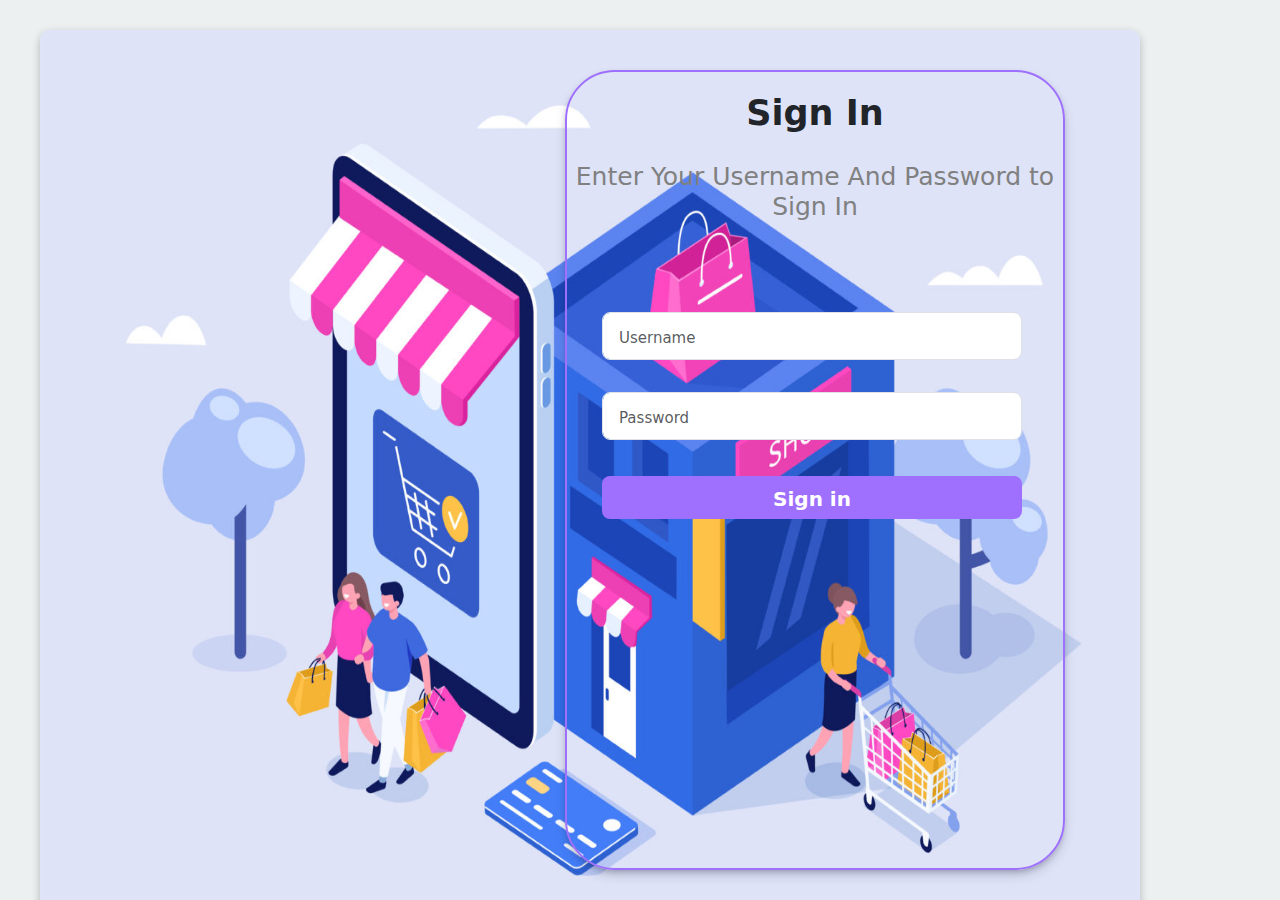
==== commit 32308d21: "few changes" ====
--- a/index.html
+++ b/index.html
@@ -264,9 +264,6 @@
             <div class="mb-3 forms ">
                 <div class="col-md-4">
                     <input type="text" class="form-control id"  placeholder="Cus ID" id="cus_id" aria-label="First name"  required>
-                    <div class="valid-feedback">
-                        Looks good
-                    </div>
                 </div>
                 <div class="col">
                     <input type="text" class="form-control first-name" placeholder="First name" id="cus_name" aria-label="First name" required>
--- a/style/dashboard-style.css
+++ b/style/dashboard-style.css
@@ -533,7 +533,7 @@
 
     #top>h2{
         position: relative;
-        left: 300px;
+        left: 285px;
         top: 30px;
         font-weight: bold;
     }
--- a/style/place-order.css
+++ b/style/place-order.css
@@ -629,17 +629,413 @@
         width: 360px;
         height: 419px;
         position: absolute;
-        top: 120px;
+        top: 267px;
         left: 272px;
         border-radius: 15px;
     }
 
     #add2{
         width: 360px;
+        height: 435px;
+        position: absolute;
+        top: 267px;
+        left: 641px;
+        border-radius: 15px;
+    }
+
+    #add3{
+        width: 228px;
+        height: 500px;
+        position: absolute;
+        top: 267px;
+        left: 1004px;
+        border-radius: 15px;
+    }
+
+    #table-div-order{
+        width: 962px;
+        height: 300px;
+        position: absolute;
+        left: 269px;
+        bottom: 28px;
+        border-radius: 10px;
+    }
+
+    .table{
+        position: absolute;
+        top: 0;
+        right: 0;
+        bottom: 30px;
+        left: 0;
+        margin: auto;
+        width: 962px;
+        border-radius: 10px;
+    }
+
+    #table-div>h4{
+        position: absolute;
+        top: 0;
+        left: 0;
+    }
+
+
+    #order-input{
+        width: 149px;
+        height: 40px;
+        padding-top: 5px;
+        padding-bottom: 5px;
+        position: absolute;
+        top: 60px;
+        left: 20px;
+    }
+
+    #order-label{
+        position: absolute;
+        top: 30px;
+        left: 25px;
+    }
+
+    #date-input{
+        width: 149px;
+        height: 40px;
+        padding-top: 5px;
+        padding-bottom: 5px;
+        position: absolute;
+        top: 60px;
+        left: 180px;
+    }
+
+    #date-label{
+        position: absolute;
+        top: 30px;
+        left: 181px;
+    }
+
+    #inputState{
+        width: 149px;
+        height: 40px;
+        padding-top: 5px;
+        padding-bottom: 5px;
+        position: absolute;
+        top: 140px;
+        left: 20px;
+    }
+
+    #customer-label{
+        position: absolute;
+        top: 110px;
+        left: 25px;
+    }
+
+    #id-input{
+        width: 149px;
+        height: 40px;
+        padding-top: 5px;
+        padding-bottom: 5px;
+        position: absolute;
+        top: 140px;
+        left: 180px;
+    }
+
+    #id-label{
+        position: absolute;
+        top: 110px;
+        left: 181px;
+    }
+
+    #name-input{
+        width: 309px;
+        height: 45px;
+        padding-top: 5px;
+        padding-bottom: 5px;
+        position: absolute;
+        top: 240px;
+        left: 20px;
+    }
+
+    #name-label{
+        position: absolute;
+        top: 210px;
+        left: 25px;
+    }
+
+
+    #address-input{
+        width: 309px;
+        height: 45px;
+        padding-top: 5px;
+        padding-bottom: 5px;
+        position: absolute;
+        top: 320px;
+        left: 20px;
+    }
+
+    #address-label{
+        position: absolute;
+        top: 295px;
+        left: 25px;
+    }
+
+
+
+    #inputState2{
+        width: 149px;
+        height: 40px;
+        padding-top: 5px;
+        padding-bottom: 5px;
+        position: absolute;
+        top: 60px;
+        left: 20px;
+    }
+
+    #item-label{
+        position: absolute;
+        top: 30px;
+        left: 25px;
+    }
+
+    #item-id-input{
+        width: 149px;
+        height: 40px;
+        padding-top: 5px;
+        padding-bottom: 5px;
+        position: absolute;
+        top: 60px;
+        left: 175px;
+    }
+
+    #item-id-label{
+        position: absolute;
+        top: 30px;
+        left: 176px;
+    }
+
+    #item-name-input{
+        width: 304px;
+        height: 40px;
+        padding-top: 5px;
+        padding-bottom: 5px;
+        position: absolute;
+        top: 140px;
+        left: 20px;
+    }
+
+    #item-name-label{
+        position: absolute;
+        top: 110px;
+        left: 25px;
+    }
+
+    #price-input{
+        width: 149px;
+        height: 40px;
+        padding-top: 5px;
+        padding-bottom: 5px;
+        position: absolute;
+        top: 240px;
+        left: 20px;
+    }
+
+    #price-label{
+        position: absolute;
+        top: 215px;
+        left: 25px;
+    }
+
+    #qty-input{
+        width: 149px;
+        height: 40px;
+        padding-top: 5px;
+        padding-bottom: 5px;
+        position: absolute;
+        top: 240px;
+        left: 176px;
+    }
+
+    #qty-label{
+        position: absolute;
+        top: 215px;
+        left: 178px;
+    }
+
+    #order-qty-input{
+        width: 305px;
+        height: 45px;
+        padding-top: 5px;
+        padding-bottom: 5px;
+        position: absolute;
+        top: 320px;
+        left: 20px;
+    }
+
+    #order-qty-label{
+        position: absolute;
+        top: 290px;
+        left: 20px;
+    }
+
+    .btn{
+        position: absolute;
+        bottom: 3px;
+        right: 35px;
+        width: 118px;
+        height: 43px;
+    }
+
+
+    #total{
+        position: absolute;
+        top: 80px;
+        left: 14px;
+    }
+
+    #sub-total{
+        position: absolute;
+        top: 160px;
+        left: 14px;
+    }
+
+    #cash-input{
+        width: 142px;
+        height: 40px;
+        padding-top: 5px;
+        padding-bottom: 5px;
+        position: absolute;
+        top: 250px;
+        left: 20px;
+    }
+
+    #cash-label{
+        position: absolute;
+        top: 220px;
+        left: 25px;
+    }
+
+    #discount-input{
+        width: 142px;
+        height: 40px;
+        padding-top: 5px;
+        padding-bottom: 5px;
+        position: absolute;
+        top: 324px;
+        left: 22px;
+    }
+
+    #discount-label{
+        position: absolute;
+        top: 298px;
+        left: 24px;
+    }
+
+    #balance-input{
+        width: 190px;
+        height: 40px;
+        padding-top: 5px;
+        padding-bottom: 5px;
+        position: absolute;
+        top: 390px;
+        left: 20px;
+    }
+
+    #balance-label{
+        position: absolute;
+        top: 369px;
+        left: 25px;
+    }
+
+    .purchase-btn{
+        position: absolute;
+        bottom: 11px;
+        right: 17px;
+    }
+
+}
+
+@media all and (min-width: 820px) and (max-width: 1024px){
+    main{
+        width: 100vw;
+        height: 100vh;
+        overflow: hidden;
+        position: relative;
+    }
+
+    #top{
+        position: absolute;
+        top: 0;
+        width: 100vw;
+        height: 30vh;
+        margin-top: 0;
+    }
+
+    #nav-bar{
+        display: none;
+    }
+
+
+    hr{
+        border:none;
+        height: 20px;
+        width: 90%;
+        height: 50px;
+        margin-top: 0;
+        margin: -50px auto 10px;
+    }
+
+    .dash-icon{
+        position: absolute;
+        top: 15px;
+        left: 13px;
+    }
+
+
+    #top>h2{
+        position: relative;
+        left: 30px;
+        top: 30px;
+        font-weight: bold;
+    }
+
+    #user-image{
+        position: absolute;
+        right: 0;
+        margin-right: 262px;
+        bottom: 320px;
+        border-radius: 100%;
+        width: 70px;
+        aspect-ratio: 1/1;
+    }
+
+    #user-image>img{
+        position: absolute;
+        top: 0;
+        right: 0;
+        bottom: 0;
+        left: 0;
+        margin: auto;
+    }
+
+    h4{
+        position: absolute;
+        right: 0;
+        margin-right: 119px;
+        font-weight: bold;
+    }
+
+    #add1{
+        width: 360px;
         height: 419px;
         position: absolute;
-        top: 120px;
-        left: 641px;
+        top: 267px;
+        left: 18px;
+        border-radius: 15px;
+    }
+
+    #add2{
+        width: 360px;
+        height: 436px;
+        position: absolute;
+        top: 267px;
+        left: 386px;
         border-radius: 15px;
     }
 
@@ -647,17 +1043,17 @@
         width: 270px;
         height: 500px;
         position: absolute;
-        top: 120px;
-        left: 1004px;
+        top: 267px;
+        left: 750px;
         border-radius: 15px;
     }
 
-    #table-div{
+    #table-div-order{
         width: 1001px;
         height: 300px;
         position: absolute;
-        left: 269px;
-        bottom: -24px;
+        left: 15px;
+        bottom: 287px;
         border-radius: 10px;
     }
 
@@ -795,7 +1191,7 @@
     }
 
     #item-id-input{
-        width: 149px;
+        width: 146px;
         height: 40px;
         padding-top: 5px;
         padding-bottom: 5px;
@@ -948,14 +1344,13 @@
         bottom: 11px;
         right: 17px;
     }
-
-}
-
-@media all and (min-width: 820px) and (max-width: 1024px){
+}
+
+@media all and (min-width: 768px) and (max-width: 820px){
     main{
         width: 100vw;
         height: 100vh;
-        overflow: hidden;
+        overflow-y: scroll;
         position: relative;
     }
 
@@ -999,7 +1394,7 @@
         position: absolute;
         right: 0;
         margin-right: 262px;
-        bottom: 320px;
+        bottom: 277px;
         border-radius: 100%;
         width: 70px;
         aspect-ratio: 1/1;
@@ -1025,7 +1420,7 @@
         width: 360px;
         height: 419px;
         position: absolute;
-        top: 120px;
+        top: 263px;
         left: 18px;
         border-radius: 15px;
     }
@@ -1034,26 +1429,26 @@
         width: 360px;
         height: 436px;
         position: absolute;
-        top: 120px;
-        left: 386px;
+        top: 263px;
+        left: 427px;
         border-radius: 15px;
     }
 
     #add3{
-        width: 270px;
-        height: 500px;
-        position: absolute;
-        top: 120px;
-        left: 750px;
+        width: 364px;
+        height: 420px;
+        position: absolute;
+        top: 712px;
+        left: 245px;
         border-radius: 15px;
     }
 
-    #table-div{
-        width: 1001px;
+    #table-div-order{
+        width: 790px;
         height: 300px;
         position: absolute;
         left: 15px;
-        bottom: 435px;
+        bottom: -273px;
         border-radius: 10px;
     }
 
@@ -1064,7 +1459,7 @@
         bottom: 30px;
         left: 0;
         margin: auto;
-        width: 1001px;
+        width: 780px;
         border-radius: 10px;
     }
 
@@ -1313,40 +1708,40 @@
         padding-top: 5px;
         padding-bottom: 5px;
         position: absolute;
-        top: 324px;
-        left: 22px;
+        top: 250px;
+        left: 182px;
     }
 
     #discount-label{
         position: absolute;
-        top: 298px;
-        left: 24px;
+        top: 223px;
+        left: 186px;
     }
 
     #balance-input{
-        width: 229px;
-        height: 40px;
-        padding-top: 5px;
-        padding-bottom: 5px;
-        position: absolute;
-        top: 390px;
+        width: 306px;
+        height: 40px;
+        padding-top: 5px;
+        padding-bottom: 5px;
+        position: absolute;
+        top: 321px;
         left: 20px;
     }
 
     #balance-label{
         position: absolute;
-        top: 369px;
+        top: 297px;
         left: 25px;
     }
 
     .purchase-btn{
         position: absolute;
-        bottom: 11px;
-        right: 17px;
-    }
-}
-
-@media all and (min-width: 768px) and (max-width: 820px){
+        bottom: 5px;
+        right: 39px;
+    }
+}
+
+@media all and (min-width: 430px) and (max-width: 768px){
     main{
         width: 100vw;
         height: 100vh;
@@ -1394,7 +1789,7 @@
         position: absolute;
         right: 0;
         margin-right: 262px;
-        bottom: 277px;
+        bottom: 231px;
         border-radius: 100%;
         width: 70px;
         aspect-ratio: 1/1;
@@ -1420,7 +1815,7 @@
         width: 360px;
         height: 419px;
         position: absolute;
-        top: 120px;
+        top: 267px;
         left: 18px;
         border-radius: 15px;
     }
@@ -1429,8 +1824,8 @@
         width: 360px;
         height: 436px;
         position: absolute;
-        top: 120px;
-        left: 427px;
+        top: 267px;
+        left: 393px;
         border-radius: 15px;
     }
 
@@ -1438,17 +1833,17 @@
         width: 364px;
         height: 420px;
         position: absolute;
-        top: 564px;
+        top: 712px;
         left: 245px;
         border-radius: 15px;
     }
 
-    #table-div{
-        width: 780px;
-        height: 300px;
-        position: absolute;
-        left: 15px;
-        bottom: -117px;
+    #table-div-order{
+        width: 752px;
+        height: 269px;
+        position: absolute;
+        left: 8px;
+        bottom: -389px;
         border-radius: 10px;
     }
 
@@ -1459,7 +1854,7 @@
         bottom: 30px;
         left: 0;
         margin: auto;
-        width: 780px;
+        width: 738px;
         border-radius: 10px;
     }
 
@@ -1741,7 +2136,7 @@
     }
 }
 
-@media all and (min-width: 430px) and (max-width: 768px){
+@media all and (min-width: 425px) and (max-width: 430px){
     main{
         width: 100vw;
         height: 100vh;
@@ -1781,17 +2176,17 @@
     #top>h2{
         position: relative;
         left: 30px;
-        top: 30px;
+        top: 14px;
         font-weight: bold;
     }
 
     #user-image{
         position: absolute;
         right: 0;
-        margin-right: 262px;
-        bottom: 231px;
+        margin-right: 364px;
+        bottom: 180px;
         border-radius: 100%;
-        width: 70px;
+        width: 45px;
         aspect-ratio: 1/1;
     }
 
@@ -1802,21 +2197,23 @@
         bottom: 0;
         left: 0;
         margin: auto;
+        width: 35px;
     }
 
     h4{
         position: absolute;
         right: 0;
-        margin-right: 119px;
+        margin-right: 234px;
         font-weight: bold;
+        top: 73px;
     }
 
     #add1{
         width: 360px;
         height: 419px;
         position: absolute;
-        top: 120px;
-        left: 18px;
+        top: 570px;
+        left: 40px;
         border-radius: 15px;
     }
 
@@ -1824,8 +2221,8 @@
         width: 360px;
         height: 436px;
         position: absolute;
-        top: 120px;
-        left: 393px;
+        top: 995px;
+        left: 41px;
         border-radius: 15px;
     }
 
@@ -1833,17 +2230,17 @@
         width: 364px;
         height: 420px;
         position: absolute;
-        top: 564px;
-        left: 245px;
+        top: 1447px;
+        left: 40px;
         border-radius: 15px;
     }
 
-    #table-div{
-        width: 738px;
-        height: 269px;
-        position: absolute;
-        left: 15px;
-        bottom: -248px;
+    #table-div-order{
+        width: 412px;
+        height: 231px;
+        position: absolute;
+        left: 7px;
+        bottom: -1189px;
         border-radius: 10px;
     }
 
@@ -1854,8 +2251,20 @@
         bottom: 30px;
         left: 0;
         margin: auto;
-        width: 738px;
+        width: 405px;
         border-radius: 10px;
+    }
+
+    .table>thead>tr>th{
+        font-size: 10px;
+    }
+
+    .table>tbody>tr>th{
+        font-size: 10px;
+    }
+
+    .table>tbody>tr>td{
+        font-size: 10px;
     }
 
     #table-div>h4{
@@ -2136,7 +2545,7 @@
     }
 }
 
-@media all and (min-width: 425px) and (max-width: 430px){
+@media all and (min-width: 375px) and (max-width: 425px){
     main{
         width: 100vw;
         height: 100vh;
@@ -2183,8 +2592,8 @@
     #user-image{
         position: absolute;
         right: 0;
-        margin-right: 364px;
-        bottom: 180px;
+        margin-right: 326px;
+        bottom: 150px;
         border-radius: 100%;
         width: 45px;
         aspect-ratio: 1/1;
@@ -2203,17 +2612,17 @@
     h4{
         position: absolute;
         right: 0;
-        margin-right: 234px;
+        margin-right: 198px;
         font-weight: bold;
-        top: 73px;
+        top: 78px;
     }
 
     #add1{
         width: 360px;
         height: 419px;
         position: absolute;
-        top: 120px;
-        left: 40px;
+        top: 586px;
+        left: 18px;
         border-radius: 15px;
     }
 
@@ -2221,8 +2630,8 @@
         width: 360px;
         height: 436px;
         position: absolute;
-        top: 545px;
-        left: 41px;
+        top: 1011px;
+        left: 18px;
         border-radius: 15px;
     }
 
@@ -2230,17 +2639,17 @@
         width: 364px;
         height: 420px;
         position: absolute;
-        top: 988px;
-        left: 40px;
+        top: 1456px;
+        left: 17px;
         border-radius: 15px;
     }
 
-    #table-div{
-        width: 405px;
+    #table-div-order{
+        width: 373px;
         height: 231px;
         position: absolute;
-        left: 15px;
-        bottom: -722px;
+        left: 7px;
+        bottom: -1274px;
         border-radius: 10px;
     }
 
@@ -2251,7 +2660,7 @@
         bottom: 30px;
         left: 0;
         margin: auto;
-        width: 405px;
+        width: 365px;
         border-radius: 10px;
     }
 
@@ -2545,7 +2954,7 @@
     }
 }
 
-@media all and (min-width: 375px) and (max-width: 425px){
+@media all and (min-width: 320px) and (max-width: 375px){
     main{
         width: 100vw;
         height: 100vh;
@@ -2592,8 +3001,8 @@
     #user-image{
         position: absolute;
         right: 0;
-        margin-right: 326px;
-        bottom: 150px;
+        margin-right: 316px;
+        bottom: 110px;
         border-radius: 100%;
         width: 45px;
         aspect-ratio: 1/1;
@@ -2612,17 +3021,17 @@
     h4{
         position: absolute;
         right: 0;
-        margin-right: 198px;
+        margin-right: 192px;
         font-weight: bold;
-        top: 78px;
+        top: 67px;
     }
 
     #add1{
         width: 360px;
         height: 419px;
         position: absolute;
-        top: 120px;
-        left: 18px;
+        top: 580px;
+        left: 8px;
         border-radius: 15px;
     }
 
@@ -2630,8 +3039,8 @@
         width: 360px;
         height: 436px;
         position: absolute;
-        top: 545px;
-        left: 18px;
+        top: 1012px;
+        left: 8px;
         border-radius: 15px;
     }
 
@@ -2639,17 +3048,17 @@
         width: 364px;
         height: 420px;
         position: absolute;
-        top: 988px;
-        left: 17px;
+        top: 1456px;
+        left: 8px;
         border-radius: 15px;
     }
 
-    #table-div{
+    #table-div-order{
         width: 365px;
         height: 231px;
         position: absolute;
-        left: 15px;
-        bottom: -806px;
+        left: 6px;
+        bottom: -1453px;
         border-radius: 10px;
     }
 
@@ -2954,7 +3363,7 @@
     }
 }
 
-@media all and (min-width: 320px) and (max-width: 375px){
+@media all and (max-width: 320px){
     main{
         width: 100vw;
         height: 100vh;
@@ -3053,7 +3462,7 @@
         border-radius: 15px;
     }
 
-    #table-div{
+    #table-div-order{
         width: 365px;
         height: 231px;
         position: absolute;
@@ -3362,412 +3771,3 @@
         right: 39px;
     }
 }
-
-@media all and (max-width: 320px){
-    main{
-        width: 100vw;
-        height: 100vh;
-        overflow-y: scroll;
-        position: relative;
-    }
-
-    #top{
-        position: absolute;
-        top: 0;
-        width: 100vw;
-        height: 30vh;
-        margin-top: 0;
-    }
-
-    #nav-bar{
-        display: none;
-    }
-
-
-    hr{
-        border:none;
-        height: 20px;
-        width: 90%;
-        height: 50px;
-        margin-top: 0;
-        margin: -50px auto 10px;
-    }
-
-    .dash-icon{
-        position: absolute;
-        top: 15px;
-        left: 13px;
-    }
-
-
-    #top>h2{
-        position: relative;
-        left: 30px;
-        top: 14px;
-        font-weight: bold;
-    }
-
-    #user-image{
-        position: absolute;
-        right: 0;
-        margin-right: 316px;
-        bottom: 110px;
-        border-radius: 100%;
-        width: 45px;
-        aspect-ratio: 1/1;
-    }
-
-    #user-image>img{
-        position: absolute;
-        top: 0;
-        right: 0;
-        bottom: 0;
-        left: 0;
-        margin: auto;
-        width: 35px;
-    }
-
-    h4{
-        position: absolute;
-        right: 0;
-        margin-right: 192px;
-        font-weight: bold;
-        top: 67px;
-    }
-
-    #add1{
-        width: 360px;
-        height: 419px;
-        position: absolute;
-        top: 120px;
-        left: 8px;
-        border-radius: 15px;
-    }
-
-    #add2{
-        width: 360px;
-        height: 436px;
-        position: absolute;
-        top: 545px;
-        left: 8px;
-        border-radius: 15px;
-    }
-
-    #add3{
-        width: 364px;
-        height: 420px;
-        position: absolute;
-        top: 988px;
-        left: 8px;
-        border-radius: 15px;
-    }
-
-    #table-div{
-        width: 365px;
-        height: 231px;
-        position: absolute;
-        left: 6px;
-        bottom: -981px;
-        border-radius: 10px;
-    }
-
-    .table{
-        position: absolute;
-        top: 0;
-        right: 0;
-        bottom: 30px;
-        left: 0;
-        margin: auto;
-        width: 365px;
-        border-radius: 10px;
-    }
-
-    .table>thead>tr>th{
-        font-size: 10px;
-    }
-
-    .table>tbody>tr>th{
-        font-size: 10px;
-    }
-
-    .table>tbody>tr>td{
-        font-size: 10px;
-    }
-
-    #table-div>h4{
-        position: absolute;
-        top: 0;
-        left: 0;
-    }
-
-
-    #order-input{
-        width: 149px;
-        height: 40px;
-        padding-top: 5px;
-        padding-bottom: 5px;
-        position: absolute;
-        top: 60px;
-        left: 20px;
-    }
-
-    #order-label{
-        position: absolute;
-        top: 30px;
-        left: 25px;
-    }
-
-    #date-input{
-        width: 149px;
-        height: 40px;
-        padding-top: 5px;
-        padding-bottom: 5px;
-        position: absolute;
-        top: 60px;
-        left: 180px;
-    }
-
-    #date-label{
-        position: absolute;
-        top: 30px;
-        left: 181px;
-    }
-
-    #inputState{
-        width: 149px;
-        height: 40px;
-        padding-top: 5px;
-        padding-bottom: 5px;
-        position: absolute;
-        top: 140px;
-        left: 20px;
-    }
-
-    #customer-label{
-        position: absolute;
-        top: 110px;
-        left: 25px;
-    }
-
-    #id-input{
-        width: 149px;
-        height: 40px;
-        padding-top: 5px;
-        padding-bottom: 5px;
-        position: absolute;
-        top: 140px;
-        left: 180px;
-    }
-
-    #id-label{
-        position: absolute;
-        top: 110px;
-        left: 181px;
-    }
-
-    #name-input{
-        width: 309px;
-        height: 45px;
-        padding-top: 5px;
-        padding-bottom: 5px;
-        position: absolute;
-        top: 240px;
-        left: 20px;
-    }
-
-    #name-label{
-        position: absolute;
-        top: 210px;
-        left: 25px;
-    }
-
-
-    #address-input{
-        width: 309px;
-        height: 45px;
-        padding-top: 5px;
-        padding-bottom: 5px;
-        position: absolute;
-        top: 320px;
-        left: 20px;
-    }
-
-    #address-label{
-        position: absolute;
-        top: 295px;
-        left: 25px;
-    }
-
-
-
-    #inputState2{
-        width: 149px;
-        height: 40px;
-        padding-top: 5px;
-        padding-bottom: 5px;
-        position: absolute;
-        top: 60px;
-        left: 20px;
-    }
-
-    #item-label{
-        position: absolute;
-        top: 30px;
-        left: 25px;
-    }
-
-    #item-id-input{
-        width: 149px;
-        height: 40px;
-        padding-top: 5px;
-        padding-bottom: 5px;
-        position: absolute;
-        top: 60px;
-        left: 175px;
-    }
-
-    #item-id-label{
-        position: absolute;
-        top: 30px;
-        left: 176px;
-    }
-
-    #item-name-input{
-        width: 304px;
-        height: 40px;
-        padding-top: 5px;
-        padding-bottom: 5px;
-        position: absolute;
-        top: 140px;
-        left: 20px;
-    }
-
-    #item-name-label{
-        position: absolute;
-        top: 110px;
-        left: 25px;
-    }
-
-    #price-input{
-        width: 149px;
-        height: 40px;
-        padding-top: 5px;
-        padding-bottom: 5px;
-        position: absolute;
-        top: 240px;
-        left: 20px;
-    }
-
-    #price-label{
-        position: absolute;
-        top: 215px;
-        left: 25px;
-    }
-
-    #qty-input{
-        width: 149px;
-        height: 40px;
-        padding-top: 5px;
-        padding-bottom: 5px;
-        position: absolute;
-        top: 240px;
-        left: 176px;
-    }
-
-    #qty-label{
-        position: absolute;
-        top: 215px;
-        left: 178px;
-    }
-
-    #order-qty-input{
-        width: 305px;
-        height: 45px;
-        padding-top: 5px;
-        padding-bottom: 5px;
-        position: absolute;
-        top: 320px;
-        left: 20px;
-    }
-
-    #order-qty-label{
-        position: absolute;
-        top: 290px;
-        left: 20px;
-    }
-
-    .btn{
-        position: absolute;
-        bottom: 3px;
-        right: 35px;
-        width: 118px;
-        height: 43px;
-    }
-
-
-    #total{
-        position: absolute;
-        top: 80px;
-        left: 14px;
-    }
-
-    #sub-total{
-        position: absolute;
-        top: 160px;
-        left: 14px;
-    }
-
-    #cash-input{
-        width: 142px;
-        height: 40px;
-        padding-top: 5px;
-        padding-bottom: 5px;
-        position: absolute;
-        top: 250px;
-        left: 20px;
-    }
-
-    #cash-label{
-        position: absolute;
-        top: 220px;
-        left: 25px;
-    }
-
-    #discount-input{
-        width: 142px;
-        height: 40px;
-        padding-top: 5px;
-        padding-bottom: 5px;
-        position: absolute;
-        top: 250px;
-        left: 182px;
-    }
-
-    #discount-label{
-        position: absolute;
-        top: 223px;
-        left: 186px;
-    }
-
-    #balance-input{
-        width: 306px;
-        height: 40px;
-        padding-top: 5px;
-        padding-bottom: 5px;
-        position: absolute;
-        top: 321px;
-        left: 20px;
-    }
-
-    #balance-label{
-        position: absolute;
-        top: 297px;
-        left: 25px;
-    }
-
-    .purchase-btn{
-        position: absolute;
-        bottom: 5px;
-        right: 39px;
-    }
-}
--- a/style/style-one.css
+++ b/style/style-one.css
@@ -30,16 +30,6 @@
     position: relative;
 }
 
-#btn-order-add{
-    position: absolute;
-    bottom: 30px;
-    right: 40px;
-}
-
- #btn-order-add:hover{
-    background-color: #e74c3c;
-    border: #e74c3c;
-}
 
 .top>h2{
     position: relative;
@@ -48,40 +38,7 @@
     color: white;
     font-weight: bold;
 }
-/* .nav-bar{
-    width: 15vw;
-    height: 95vh;
-    background-color: white;
-    border-radius: 20px;
-    margin-top: 10px;
-    margin-left: 8px;
-    padding-top: 20px;
-}
-
-.nav-links>span{
-    position: absolute;
-    top: 0;
-    right: 0;
-    bottom: 0;
-    left: 0;
-    margin: 15px 0 0 0;
-    text-align: center;
-    border:none;
-    height: 20px;
-    width: 90%;
-    height: 50px;
-    margin-top: 0;
-    margin: -50px auto 10px;
-}
-
-.nav-links>span:hover{
-    color: white;
-    transition-duration: 1s;
-}
-
-.nav-bar>h3{
-    margin-left: 60px;
-} */
+
 
 .top{
     position: absolute;
@@ -492,6 +449,7 @@
 
 #login-div{
     width: 500px;
+    height: 800px;
     border: 2px solid #9F70FD;
     position: relative;
     bottom: 130px;
@@ -725,4 +683,3761 @@
     position: absolute;
     right: 40px;
     top: 250px;
+}
+
+/* Media Queries */
+
+@media all and (min-width: 1024px) and (max-width: 1440px) {
+
+    .top{
+        position: absolute;
+        top: 0;
+        width: 100vw;
+        height: 30vh;
+        margin-top: 0;
+    }
+
+    .top>h2{
+        position: relative;
+        left: 285px;
+        top: 30px;
+        font-weight: bold;
+    }
+
+    .nav-bar{
+        width: 20vw;
+        height: 95vh;
+        border-radius: 20px;
+        margin-top: 2px;
+        margin-left: 8px;
+        padding-top: 20px;
+    }
+
+    .nav-bar>h3{
+        margin-left: 60px;
+    }
+
+    hr{
+        border:none;
+        height: 20px;
+        width: 90%;
+        height: 50px;
+        margin-top: 0;
+        border-bottom: 1px solid #1f1209;
+        margin: -50px auto 10px;
+    }
+
+    .nav-links{
+        margin-top: 50px;
+        margin-left: 10px;
+        width: 220px;
+        height: 60px;
+        border-radius: 10px;
+        position: relative;
+    }
+
+
+    .nav-links>span{
+        position: absolute;
+        top: 0;
+        right: 0;
+        bottom: 0;
+        left: 0;
+        margin: 15px 0 0 0;
+        text-align: center;
+        text-decoration: none;
+        font-weight: bold;
+    }
+
+    .dash-icon{
+        position: absolute;
+        top: 15px;
+        left: 13px;
+    }
+
+    .nav-bar>.nav-links:last-child{
+        margin-top: 340px;
+    }
+
+    .nav-links:hover{
+        transition-duration: 1s;
+        width: 260px;
+        border-radius: 10px;
+    }
+
+    .nav-links>span:hover{
+        transition-duration: 1s;
+    }
+
+
+    .user-image{
+        position: absolute;
+        right: 0;
+        margin-right: 180px;
+        bottom: 267px;
+        border-radius: 100%;
+        width: 60px;
+        aspect-ratio: 1/1;
+    }
+
+    .user-image>img{
+        position: absolute;
+        top: 0;
+        right: 0;
+        bottom: 0;
+        left: 0;
+        margin: auto;
+    }
+
+    h4{
+        position: absolute;
+        right: 0;
+        margin-right: 40px;
+        font-weight: bold;
+    }
+
+
+    #chart{
+        width: 450px;
+        height: 300px;
+        position: absolute;
+        top: 260px;
+        left: 280px;
+        border-radius: 15px;
+    }
+
+    .cards{
+        display: flex;
+        justify-content: space-between;
+    }
+
+    .card1{
+        width: 260px;
+        height: 150px;
+        position: absolute;
+        left: 280px;
+        top: 85px;
+        border-radius: 10px;
+    }
+
+    .card2{
+        width: 260px;
+        height: 150px;
+        position: absolute;
+        left: 550px;
+        top: 85px;
+        border-radius: 10px;
+    }
+
+    .card3{
+        width: 260px;
+        height: 150px;
+        position: absolute;
+        left: 820px;
+        top: 85px;
+        border-radius: 10px;
+    }
+
+    .card-h3{
+        position: absolute;
+        top: 10px;
+        left: 10px;
+        font-size: 20px;
+
+    }
+
+    .card-image1{
+        position: absolute;
+        width: 70px;
+        height: 70px;
+        border-radius: 100%;
+        right: 10px;
+        top:10px;
+    }
+
+    .card-image2{
+        position: absolute;
+        width: 70px;
+        height: 70px;
+        border-radius: 100%;
+        right: 10px;
+        top:10px;
+    }
+
+    .card-image3{
+        position: absolute;
+        width: 70px;
+        height: 70px;
+        border-radius: 100%;
+        right: 10px;
+        top:10px;
+    }
+
+    .card-image1>img{
+        position: absolute;
+        top: 0;
+        right: 0;
+        left: 0;
+        bottom: 0;
+        margin: auto;
+
+    }
+
+    .card-image2>img{
+        position: absolute;
+        top: 0;
+        right: 0;
+        left: 0;
+        bottom: 0;
+        margin: auto;
+    }
+
+    .card-image3>img{
+        position: absolute;
+        top: 0;
+        right: 0;
+        left: 0;
+        bottom: 0;
+        margin: auto;
+        width: 40px;
+    }
+
+    .card-number{
+        position: absolute;
+        bottom: 10px;
+        left: 30px;
+    }
+    
+    #chart{
+        width: 440px;
+        height: 300px;
+        position: absolute;
+        top: 260px;
+        left: 272px;
+        border-radius: 15px;
+    }
+
+    #carouselExampleAutoplaying1{
+        width: 500px;
+        position: absolute;
+        right: 20px;
+        top: 260px;
+    }
+
+    .carousel-inner>.carousel-item>img{
+        width: 500px;
+        height: 300px;
+        border-radius: 5px;
+    }
+
+    #table-div-dash{
+        width: 550px;
+        height: 300px;
+        position: absolute;
+        left: 264px;
+        bottom: 184px;
+        border-radius: 10px;
+    }
+
+    #table-div-dash>.table{
+        position: absolute;
+        top: 0;
+        right: 0;
+        bottom: 0;
+        left: 0;
+        margin: auto;
+        width: 550px;
+        border-radius: 10px;
+    }
+
+    #table-div-dash>h4{
+        position: absolute;
+        top: 0;
+        left: 0;
+    }
+
+
+    #categories{
+        width: 400px;
+        height: 300px;
+        position: absolute;
+        bottom: 184px;
+        right: 16px;
+        border-radius: 10px;
+    }
+
+    #categories>h4{
+        position: absolute;
+        top: 5px;
+        left: 5px;
+        font-size: medium;
+    }
+
+    #categories>div{
+        width: 50px;
+        height: 50px;
+        margin-top: 45px;
+        margin-left: 20px;
+        border-radius: 10px;
+        position: relative;
+    }
+
+    #categories>div>img{
+        width: 30px;
+        position: absolute;
+        top: 0;
+        right: 0;
+        left: 0;
+        bottom: 0;
+        margin: auto;
+    }
+
+    #categories>div>h5{
+        position: absolute;
+        left: 60px;
+        font-size: small;
+        top: 5px;
+    }
+
+    #categories>div>h6{
+        position: absolute;
+        top: 25px;
+        left: 60px;
+        font-size: small;
+    }
+
+    #categories>div>p{
+        position: absolute;
+        left: 135px;
+        top: 23px;
+        font-size: small;
+        font-weight: bold;
+    }
+
+    #arrow-image1{
+        position: absolute;
+        right: 40px;
+        top: 50px;
+    }
+
+    #arrow-image2{
+        position: absolute;
+        right: 40px;
+        top: 150px;
+    }
+
+    #arrow-image3{
+        position: absolute;
+        right: 40px;
+        top: 250px;
+    }
+
+    #carouselExampleAutoplaying2{
+        width: 500px;
+        position: absolute;
+        right: 30px;
+        top: 260px;
+    }
+
+    #carouselExampleAutoplaying3{
+        width: 500px;
+        position: absolute;
+        right: 30px;
+        top: 260px;
+    }
+
+    .add{
+        width: 440px;
+        height: 400px;
+        position: absolute;
+        top: 260px;
+        left: 262px;
+        border-radius: 15px;
+    }
+
+    .id{
+        width: 370px;
+        position: relative;
+        top: 30px;
+        left: 22px;
+    }
+    
+    .first-name{
+        width: 370px;
+        position: absolute;
+        top: 80px;
+        left: 30px;
+    }
+    
+    
+    .inputAddress{
+        width: 370px;
+        position: absolute;
+        top: 130px;
+        left: 30px;
+    }
+    
+    .inputTel{
+        width: 370px;
+        position: absolute;
+        top: 180px;
+        left: 30px;
+    }
+
+    .table-div{
+        width: 962px;
+        height: 300px;
+        position: absolute;
+        left: 266px;
+        bottom: 145px;
+        border-radius: 10px;
+    }
+    
+    .table{
+        position: absolute;
+        top: 0;
+        right: 0;
+        bottom: 30px;
+        left: 0;
+        margin: auto;
+        width: 962px;
+        border-radius: 10px;
+    }
+    
+    .table-div>h4{
+        position: absolute;
+        top: 0;
+        left: 0;
+    }
+
+    #btn-order-add{
+        position: absolute;
+        top: 400px;
+        left: 220px;
+        margin: auto;
+    }
+    
+    
+    #btn-purchase{
+        position: absolute;
+        top: 438px;
+        left: 90px;
+        margin: auto;
+    }
+    
+    #customer-dropdown{
+        width: 309px;
+        height: 40px;
+        padding-top: 5px;
+        padding-bottom: 5px;
+        position: absolute;
+        top: 140px;
+        left: 20px;
+    }
+    
+    #total-label{
+        position: absolute;
+        top: 85px;
+        left: 140px;
+    } 
+}
+
+
+@media all and (min-width: 820px) and (max-width: 1024px){
+    .top{
+        position: absolute;
+        top: 0;
+        width: 100vw;
+        height: 30vh;
+        margin-top: 0;
+    }
+
+    .top>h2{
+        position: relative;
+        left: 50px;
+        top: 30px;
+        font-weight: bold;
+    }
+
+    .nav-bar{
+        display: none;
+    }
+
+    .nav-bar>h3{
+        margin-left: 60px;
+    }
+
+    .user-image{
+        position: absolute;
+        right: 0;
+        margin-right: 187px;
+        bottom: 332px;
+        border-radius: 100%;
+        width: 60px;
+        aspect-ratio: 1/1;
+    }
+
+    .user-image>img{
+        position: absolute;
+        top: 0;
+        right: 0;
+        bottom: 0;
+        left: 0;
+        margin: auto;
+    }
+
+    h4{
+        position: absolute;
+        right: 0;
+        margin-right: 40px;
+        font-weight: bold;
+    }
+
+
+    #chart{
+        width: 450px;
+        height: 300px;
+        position: absolute;
+        top: 286px;
+        left: 32px;
+        border-radius: 15px;
+    }
+
+    hr{
+        border:none;
+        height: 20px;
+        width: 90%;
+        height: 50px;
+        margin-top: 0;
+        border-bottom: 1px solid #1f1209;
+        margin: -50px auto 10px;
+    }
+
+    .nav-links{
+        margin-top: 50px;
+        margin-left: 10px;
+        width: 220px;
+        height: 60px;
+        border-radius: 10px;
+        position: relative;
+    }
+
+
+    .nav-links>span{
+        position: absolute;
+        top: 0;
+        right: 0;
+        bottom: 0;
+        left: 0;
+        margin: 15px 0 0 0;
+        text-align: center;
+        text-decoration: none;
+        font-weight: bold;
+    }
+
+    .dash-icon{
+        position: absolute;
+        top: 15px;
+        left: 13px;
+    }
+
+    .nav-bar>.nav-links:last-child{
+        margin-top: 340px;
+    }
+
+    .nav-links:hover{
+        transition-duration: 1s;
+        width: 260px;
+        border-radius: 10px;
+    }
+
+    .nav-links>span:hover{
+        transition-duration: 1s;
+    }
+
+    .cards{
+        display: flex;
+        justify-content: space-between;
+    }
+
+    .card1{
+        width: 311px;
+        height: 150px;
+        position: absolute;
+        left: 32px;
+        top: 100px;
+        border-radius: 10px;
+    }
+
+    .card2{
+        width: 311px;
+        height: 150px;
+        position: absolute;
+        left: 352px;
+        top: 100px;
+        border-radius: 10px;
+    }
+
+    .card3{
+        width: 311px;
+        height: 150px;
+        position: absolute;
+        left: 671px;
+        top: 100px;
+        border-radius: 10px;
+    }
+
+    .card-h3{
+        position: absolute;
+        top: 10px;
+        left: 10px;
+        font-size: 20px;
+
+    }
+
+    .card-image1{
+        position: absolute;
+        width: 70px;
+        height: 70px;
+        border-radius: 100%;
+        right: 10px;
+        top:10px;
+    }
+
+    .card-image2{
+        position: absolute;
+        width: 70px;
+        height: 70px;
+        border-radius: 100%;
+        right: 10px;
+        top:10px;
+    }
+
+    .card-image3{
+        position: absolute;
+        width: 70px;
+        height: 70px;
+        border-radius: 100%;
+        right: 10px;
+        top:10px;
+    }
+
+    .card-image1>img{
+        position: absolute;
+        top: 0;
+        right: 0;
+        left: 0;
+        bottom: 0;
+        margin: auto;
+
+    }
+
+    .card-image2>img{
+        position: absolute;
+        top: 0;
+        right: 0;
+        left: 0;
+        bottom: 0;
+        margin: auto;
+    }
+
+    .card-image3>img{
+        position: absolute;
+        top: 0;
+        right: 0;
+        left: 0;
+        bottom: 0;
+        margin: auto;
+        width: 40px;
+    }
+
+    .card-number{
+        position: absolute;
+        bottom: 10px;
+        left: 30px;
+    }
+
+    #carouselExampleAutoplaying1{
+        width: 500px;
+        position: absolute;
+        right: 20px;
+        top: 284px;
+    }
+
+    .carousel-inner>.carousel-item>img{
+        width: 500px;
+        height: 300px;
+        border-radius: 5px;
+    }
+
+    #table-div-dash{
+        width: 550px;
+        height: 300px;
+        position: absolute;
+        left: 21px;
+        bottom: 454px;
+        border-radius: 10px;
+    }
+
+    #table-div-dash>.table{
+        position: absolute;
+        top: 0;
+        right: 0;
+        bottom: 0;
+        left: 0;
+        margin: auto;
+        width: 550px;
+        border-radius: 10px;
+    }
+
+    #table-div-dash>h4{
+        position: absolute;
+        top: 0;
+        left: 0;
+    }
+
+
+    #categories{
+        width: 400px;
+        height: 300px;
+        position: absolute;
+        bottom: 454px;
+        right: 30px;
+        border-radius: 10px;
+    }
+
+    #categories>h4{
+        position: absolute;
+        top: 5px;
+        left: 5px;
+        font-size: medium;
+    }
+
+    #categories>div{
+        width: 50px;
+        height: 50px;
+        margin-top: 45px;
+        margin-left: 20px;
+        border-radius: 10px;
+        position: relative;
+    }
+
+    #categories>div>img{
+        width: 30px;
+        position: absolute;
+        top: 0;
+        right: 0;
+        left: 0;
+        bottom: 0;
+        margin: auto;
+    }
+
+    #categories>div>h5{
+        position: absolute;
+        left: 60px;
+        font-size: small;
+        top: 5px;
+    }
+
+    #categories>div>h6{
+        position: absolute;
+        top: 25px;
+        left: 60px;
+        font-size: small;
+    }
+
+    #categories>div>p{
+        position: absolute;
+        left: 135px;
+        top: 23px;
+        font-size: small;
+        font-weight: bold;
+    }
+
+    #arrow-image1{
+        position: absolute;
+        right: 40px;
+        top: 50px;
+    }
+
+    #arrow-image2{
+        position: absolute;
+        right: 40px;
+        top: 150px;
+    }
+
+    #arrow-image3{
+        position: absolute;
+        right: 40px;
+        top: 250px;
+    }
+
+    .bi-list{
+        display: block;
+        position: absolute;
+        right: 0;
+    }
+
+    #carouselExampleAutoplaying2{
+        width: 500px;
+        position: absolute;
+        right: 30px;
+        top: 260px;
+    }
+
+    #carouselExampleAutoplaying3{
+        width: 500px;
+        position: absolute;
+        right: 30px;
+        top: 260px;
+    }
+
+    .add{
+        width: 440px;
+        height: 400px;
+        position: absolute;
+        top: 260px;
+        left: 39px;
+        border-radius: 15px;
+    }
+
+    .id{
+        width: 370px;
+        position: relative;
+        top: 30px;
+        left: 22px;
+    }
+    
+    .first-name{
+        width: 370px;
+        position: absolute;
+        top: 80px;
+        left: 30px;
+    }
+    
+    
+    .inputAddress{
+        width: 370px;
+        position: absolute;
+        top: 130px;
+        left: 30px;
+    }
+    
+    .inputTel{
+        width: 370px;
+        position: absolute;
+        top: 180px;
+        left: 30px;
+    }
+
+    .table-div{
+        width: 962px;
+        height: 300px;
+        position: absolute;
+        left: 39px;
+        bottom: 387px;
+        border-radius: 10px;
+    }
+    
+    .table{
+        position: absolute;
+        top: 0;
+        right: 0;
+        bottom: 30px;
+        left: 0;
+        margin: auto;
+        width: 962px;
+        border-radius: 10px;
+    }
+    
+    .table-div>h4{
+        position: absolute;
+        top: 0;
+        left: 0;
+    }
+
+    #btn-order-add{
+        position: absolute;
+        top: 400px;
+        left: 220px;
+        margin: auto;
+    }
+    
+    
+    #btn-purchase{
+        position: absolute;
+        top: 432px;
+        left: 135px;
+        margin: auto;
+    }
+    
+    #customer-dropdown{
+        width: 309px;
+        height: 40px;
+        padding-top: 5px;
+        padding-bottom: 5px;
+        position: absolute;
+        top: 140px;
+        left: 20px;
+    }
+    
+    #total-label{
+        position: absolute;
+        top: 85px;
+        left: 140px;
+    } 
+}
+
+@media all and (min-width: 768px) and (max-width: 820px){
+    #dashboard-section{
+        width: 100vw;
+        height: 100vh;
+        background-color: #ECF0F1;
+        overflow-y: scroll;
+        position: relative;
+    }
+
+    #customer-section{
+        width: 100vw;
+        height: 100vh;
+        background-color: #ECF0F1;
+        overflow-y: scroll;
+        position: relative;
+    }
+
+    #item-section{
+        width: 100vw;
+        height: 100vh;
+        overflow-y: scroll;
+        position: relative;
+    }
+
+    #place-order-section{
+        width: 100vw;
+        height: 100vh;
+        overflow-y: scroll;
+        position: relative;
+    }
+    
+
+    .top{
+        position: absolute;
+        top: 0;
+        width: 100vw;
+        height: 30vh;
+        margin-top: 0;
+    }
+
+    .top>h2{
+        position: relative;
+        left: 50px;
+        top: 30px;
+        font-weight: bold;
+    }
+
+    .nav-bar{
+        display: none;
+    }
+
+    .nav-bar>h3{
+        margin-left: 60px;
+    }
+
+    .user-image{
+        position: absolute;
+        right: 0;
+        margin-right: 187px;
+        bottom: 283px;
+        border-radius: 100%;
+        width: 60px;
+        aspect-ratio: 1/1;
+    }
+
+    .user-image>img{
+        position: absolute;
+        top: 0;
+        right: 0;
+        bottom: 0;
+        left: 0;
+        margin: auto;
+    }
+
+    h4{
+        position: absolute;
+        right: 0;
+        margin-right: 40px;
+        font-weight: bold;
+    }
+
+
+    #chart{
+        width: 607px;
+        height: 300px;
+        position: absolute;
+        top: 286px;
+        left: 89px;
+        border-radius: 15px;
+    }
+
+    hr{
+        border:none;
+        height: 20px;
+        width: 90%;
+        height: 50px;
+        margin-top: 0;
+        border-bottom: 1px solid #1f1209;
+        margin: -50px auto 10px;
+    }
+
+    .nav-links{
+        margin-top: 50px;
+        margin-left: 10px;
+        width: 220px;
+        height: 60px;
+        border-radius: 10px;
+        position: relative;
+    }
+
+
+    .nav-links>span{
+        position: absolute;
+        top: 0;
+        right: 0;
+        bottom: 0;
+        left: 0;
+        margin: 15px 0 0 0;
+        text-align: center;
+        text-decoration: none;
+        font-weight: bold;
+    }
+
+    .dash-icon{
+        position: absolute;
+        top: 15px;
+        left: 13px;
+    }
+
+    .nav-bar>.nav-links:last-child{
+        margin-top: 340px;
+    }
+
+    .nav-links:hover{
+        transition-duration: 1s;
+        width: 260px;
+        border-radius: 10px;
+    }
+
+    .nav-links>span:hover{
+        transition-duration: 1s;
+    }
+
+    .cards{
+        display: flex;
+        justify-content: space-between;
+    }
+
+    .card1{
+        width: 243px;
+        height: 150px;
+        position: absolute;
+        left: 12px;
+        top: 100px;
+        border-radius: 10px;
+    }
+
+    .card2{
+        width: 243px;
+        height: 150px;
+        position: absolute;
+        left: 269px;
+        top: 100px;
+        border-radius: 10px;
+    }
+
+    .card3{
+        width: 243px;
+        height: 150px;
+        position: absolute;
+        left: 525px;
+        top: 100px;
+        border-radius: 10px;
+    }
+
+    .card-h3{
+        position: absolute;
+        top: 10px;
+        left: 10px;
+        font-size: 20px;
+
+    }
+
+    .card-image1{
+        position: absolute;
+        width: 70px;
+        height: 70px;
+        border-radius: 100%;
+        right: 10px;
+        top:10px;
+    }
+
+    .card-image2{
+        position: absolute;
+        width: 70px;
+        height: 70px;
+        border-radius: 100%;
+        right: 10px;
+        top:10px;
+    }
+
+    .card-image3{
+        position: absolute;
+        width: 70px;
+        height: 70px;
+        border-radius: 100%;
+        right: 10px;
+        top:10px;
+    }
+
+    .card-image1>img{
+        position: absolute;
+        top: 0;
+        right: 0;
+        left: 0;
+        bottom: 0;
+        margin: auto;
+
+    }
+
+    .card-image2>img{
+        position: absolute;
+        top: 0;
+        right: 0;
+        left: 0;
+        bottom: 0;
+        margin: auto;
+    }
+
+    .card-image3>img{
+        position: absolute;
+        top: 0;
+        right: 0;
+        left: 0;
+        bottom: 0;
+        margin: auto;
+        width: 40px;
+    }
+
+    .card-number{
+        position: absolute;
+        bottom: 10px;
+        left: 30px;
+    }
+
+    #carouselExampleAutoplaying1{
+        width: 607px;
+        position: absolute;
+        right: 107px;
+        top: 596px;
+    }
+
+    .carousel-inner>.carousel-item>img{
+        width: 607px;
+        height: 300px;
+        border-radius: 5px;
+    }
+
+    #table-div-dash{
+        width: 607px;
+        height: 300px;
+        position: absolute;
+        left: 92px;
+        bottom: -21px;
+        border-radius: 10px;
+    }
+
+    #table-div-dash>.table{
+        position: absolute;
+        top: 0;
+        right: 0;
+        bottom: 0;
+        left: 0;
+        margin: auto;
+        width: 607px;
+        border-radius: 10px;
+    }
+
+    #table-div-dash>h4{
+        position: absolute;
+        top: 0;
+        left: 0;
+    }
+
+
+    #categories{
+        width: 607px;
+        height: 300px;
+        position: absolute;
+        bottom: -335px;
+        right: 105px;
+        border-radius: 10px;
+    }
+
+    #categories>h4{
+        position: absolute;
+        top: 5px;
+        left: 5px;
+        font-size: medium;
+    }
+
+    #categories>div{
+        width: 50px;
+        height: 50px;
+        margin-top: 45px;
+        margin-left: 20px;
+        border-radius: 10px;
+        position: relative;
+    }
+
+    #categories>div>img{
+        width: 30px;
+        position: absolute;
+        top: 0;
+        right: 0;
+        left: 0;
+        bottom: 0;
+        margin: auto;
+    }
+
+    #categories>div>h5{
+        position: absolute;
+        left: 60px;
+        font-size: small;
+        top: 5px;
+    }
+
+    #categories>div>h6{
+        position: absolute;
+        top: 25px;
+        left: 60px;
+        font-size: small;
+    }
+
+    #categories>div>p{
+        position: absolute;
+        left: 135px;
+        top: 23px;
+        font-size: small;
+        font-weight: bold;
+    }
+
+    #arrow-image1{
+        position: absolute;
+        right: 40px;
+        top: 50px;
+    }
+
+    #arrow-image2{
+        position: absolute;
+        right: 40px;
+        top: 150px;
+    }
+
+    #arrow-image3{
+        position: absolute;
+        right: 40px;
+        top: 250px;
+    }
+
+    .bi-list{
+        display: block;
+        position: absolute;
+        right: 0;
+    }
+
+    #carouselExampleAutoplaying2{
+        width: 500px;
+        position: absolute;
+        right: 155px;
+        top: 260px;
+    }
+
+    #carouselExampleAutoplaying3{
+        width: 500px;
+        position: absolute;
+        right: 155px;
+        top: 260px;
+    }
+
+    .add{
+        width: 501px;
+        height: 400px;
+        position: absolute;
+        top: 574px;
+        left: 149px;
+        border-radius: 15px;
+    }
+
+    .id{
+        width: 370px;
+        position: relative;
+        top: 30px;
+        left: 22px;
+    }
+    
+    .first-name{
+        width: 370px;
+        position: absolute;
+        top: 80px;
+        left: 30px;
+    }
+    
+    
+    .inputAddress{
+        width: 370px;
+        position: absolute;
+        top: 130px;
+        left: 30px;
+    }
+    
+    .inputTel{
+        width: 370px;
+        position: absolute;
+        top: 180px;
+        left: 30px;
+    }
+
+    .table-div{
+        width: 790px;
+        height: 300px;
+        position: absolute;
+        left: 8px;
+        bottom: -110px;
+        border-radius: 10px;
+    }
+    
+    .table{
+        position: absolute;
+        top: 0;
+        right: 0;
+        bottom: 30px;
+        left: 0;
+        margin: auto;
+        width: 790px;
+        border-radius: 10px;
+    }
+    
+    .table-div>h4{
+        position: absolute;
+        top: 0;
+        left: 0;
+    }
+
+    #btn-order-add{
+        position: absolute;
+        top: 400px;
+        left: 220px;
+        margin: auto;
+    }
+    
+    
+    #btn-purchase{
+        position: absolute;
+        top: 371px;
+        left: 210px;
+        margin: auto;
+    }
+    
+    #customer-dropdown{
+        width: 309px;
+        height: 40px;
+        padding-top: 5px;
+        padding-bottom: 5px;
+        position: absolute;
+        top: 140px;
+        left: 20px;
+    }
+    
+    #total-label{
+        position: absolute;
+        top: 85px;
+        left: 140px;
+    } 
+}
+
+
+@media all and (min-width: 430px) and (max-width: 768px){
+    #dashboard-section{
+        width: 100vw;
+        height: 100vh;
+        background-color: #ECF0F1;
+        overflow-y: scroll;
+        position: relative;
+    }
+
+    #customer-section{
+        width: 100vw;
+        height: 100vh;
+        background-color: #ECF0F1;
+        overflow-y: scroll;
+        position: relative;
+    }
+
+    #item-section{
+        width: 100vw;
+        height: 100vh;
+        overflow-y: scroll;
+        position: relative;
+    }
+
+    #place-order-section{
+        width: 100vw;
+        height: 100vh;
+        overflow-y: scroll;
+        position: relative;
+    }
+    
+
+    .top{
+        position: absolute;
+        top: 0;
+        width: 100vw;
+        height: 30vh;
+        margin-top: 0;
+    }
+
+    .top>h2{
+        position: relative;
+        left: 50px;
+        top: 30px;
+        font-weight: bold;
+    }
+
+    .nav-bar{
+        display: none;
+    }
+
+    .nav-bar>h3{
+        margin-left: 60px;
+    }
+
+    .user-image{
+        position: absolute;
+        right: 0;
+        margin-right: 187px;
+        bottom: 237px;
+        border-radius: 100%;
+        width: 60px;
+        aspect-ratio: 1/1;
+    }
+
+    .user-image>img{
+        position: absolute;
+        top: 0;
+        right: 0;
+        bottom: 0;
+        left: 0;
+        margin: auto;
+    }
+
+    h4{
+        position: absolute;
+        right: 0;
+        margin-right: 40px;
+        font-weight: bold;
+    }
+
+
+    #chart{
+        width: 607px;
+        height: 300px;
+        position: absolute;
+        top: 286px;
+        left: 89px;
+        border-radius: 15px;
+    }
+
+    hr{
+        border:none;
+        height: 20px;
+        width: 90%;
+        height: 50px;
+        margin-top: 0;
+        border-bottom: 1px solid #1f1209;
+        margin: -50px auto 10px;
+    }
+
+    .nav-links{
+        margin-top: 50px;
+        margin-left: 10px;
+        width: 220px;
+        height: 60px;
+        border-radius: 10px;
+        position: relative;
+    }
+
+
+    .nav-links>span{
+        position: absolute;
+        top: 0;
+        right: 0;
+        bottom: 0;
+        left: 0;
+        margin: 15px 0 0 0;
+        text-align: center;
+        text-decoration: none;
+        font-weight: bold;
+    }
+
+    .dash-icon{
+        position: absolute;
+        top: 15px;
+        left: 13px;
+    }
+
+    .nav-bar>.nav-links:last-child{
+        margin-top: 340px;
+    }
+
+    .nav-links:hover{
+        transition-duration: 1s;
+        width: 260px;
+        border-radius: 10px;
+    }
+
+    .nav-links>span:hover{
+        transition-duration: 1s;
+    }
+
+    .cards{
+        display: flex;
+        justify-content: space-between;
+    }
+
+    .card1{
+        width: 243px;
+        height: 150px;
+        position: absolute;
+        left: 8px;
+        top: 100px;
+        border-radius: 10px;
+    }
+
+    .card2{
+        width: 243px;
+        height: 150px;
+        position: absolute;
+        left: 260px;
+        top: 100px;
+        border-radius: 10px;
+    }
+
+    .card3{
+        width: 243px;
+        height: 150px;
+        position: absolute;
+        left: 514px;
+        top: 100px;
+        border-radius: 10px;
+    }
+
+    .card-h3{
+        position: absolute;
+        top: 10px;
+        left: 10px;
+        font-size: 20px;
+
+    }
+
+    .card-image1{
+        position: absolute;
+        width: 70px;
+        height: 70px;
+        border-radius: 100%;
+        right: 10px;
+        top:10px;
+    }
+
+    .card-image2{
+        position: absolute;
+        width: 70px;
+        height: 70px;
+        border-radius: 100%;
+        right: 10px;
+        top:10px;
+    }
+
+    .card-image3{
+        position: absolute;
+        width: 70px;
+        height: 70px;
+        border-radius: 100%;
+        right: 10px;
+        top:10px;
+    }
+
+    .card-image1>img{
+        position: absolute;
+        top: 0;
+        right: 0;
+        left: 0;
+        bottom: 0;
+        margin: auto;
+
+    }
+
+    .card-image2>img{
+        position: absolute;
+        top: 0;
+        right: 0;
+        left: 0;
+        bottom: 0;
+        margin: auto;
+    }
+
+    .card-image3>img{
+        position: absolute;
+        top: 0;
+        right: 0;
+        left: 0;
+        bottom: 0;
+        margin: auto;
+        width: 40px;
+    }
+
+    .card-number{
+        position: absolute;
+        bottom: 10px;
+        left: 30px;
+    }
+
+    #carouselExampleAutoplaying1{
+        width: 607px;
+        position: absolute;
+        right: 75px;
+        top: 596px;
+    }
+
+    .carousel-inner>.carousel-item>img{
+        width: 607px;
+        height: 300px;
+        border-radius: 5px;
+    }
+
+    #table-div-dash{
+        width: 607px;
+        height: 300px;
+        position: absolute;
+        left: 84px;
+        bottom: -182px;
+        border-radius: 10px;
+    }
+
+    #table-div-dash>.table{
+        position: absolute;
+        top: 0;
+        right: 0;
+        bottom: 0;
+        left: 0;
+        margin: auto;
+        width: 607px;
+        border-radius: 10px;
+    }
+
+    #table-div-dash>h4{
+        position: absolute;
+        top: 0;
+        left: 0;
+    }
+
+
+    #categories{
+        width: 607px;
+        height: 300px;
+        position: absolute;
+        bottom: -490px;
+        right: 79px;
+        border-radius: 10px;
+    }
+
+    #categories>h4{
+        position: absolute;
+        top: 5px;
+        left: 5px;
+        font-size: medium;
+    }
+
+    #categories>div{
+        width: 50px;
+        height: 50px;
+        margin-top: 45px;
+        margin-left: 20px;
+        border-radius: 10px;
+        position: relative;
+    }
+
+    #categories>div>img{
+        width: 30px;
+        position: absolute;
+        top: 0;
+        right: 0;
+        left: 0;
+        bottom: 0;
+        margin: auto;
+    }
+
+    #categories>div>h5{
+        position: absolute;
+        left: 60px;
+        font-size: small;
+        top: 5px;
+    }
+
+    #categories>div>h6{
+        position: absolute;
+        top: 25px;
+        left: 60px;
+        font-size: small;
+    }
+
+    #categories>div>p{
+        position: absolute;
+        left: 135px;
+        top: 23px;
+        font-size: small;
+        font-weight: bold;
+    }
+
+    #arrow-image1{
+        position: absolute;
+        right: 40px;
+        top: 50px;
+    }
+
+    #arrow-image2{
+        position: absolute;
+        right: 40px;
+        top: 150px;
+    }
+
+    #arrow-image3{
+        position: absolute;
+        right: 40px;
+        top: 250px;
+    }
+
+    .bi-list{
+        display: block;
+        position: absolute;
+        right: 0;
+    }
+
+
+    #carouselExampleAutoplaying2{
+        width: 500px;
+        position: absolute;
+        right: 155px;
+        top: 260px;
+    }
+
+    #carouselExampleAutoplaying3{
+        width: 500px;
+        position: absolute;
+        right: 155px;
+        top: 260px;
+    }
+
+    .add{
+        width: 501px;
+        height: 400px;
+        position: absolute;
+        top: 574px;
+        left: 111px;
+        border-radius: 15px;
+    }
+
+    .id{
+        width: 370px;
+        position: relative;
+        top: 30px;
+        left: 22px;
+    }
+    
+    .first-name{
+        width: 370px;
+        position: absolute;
+        top: 80px;
+        left: 30px;
+    }
+    
+    
+    .inputAddress{
+        width: 370px;
+        position: absolute;
+        top: 130px;
+        left: 30px;
+    }
+    
+    .inputTel{
+        width: 370px;
+        position: absolute;
+        top: 180px;
+        left: 30px;
+    }
+
+    .table-div{
+        width: 752px;
+        height: 300px;
+        position: absolute;
+        left: 8px;
+        bottom: -259px;
+        border-radius: 10px;
+    }
+    
+    .table{
+        position: absolute;
+        top: 0;
+        right: 0;
+        bottom: 30px;
+        left: 0;
+        margin: auto;
+        width: 752px;
+        border-radius: 10px;
+    }
+    
+    .table-div>h4{
+        position: absolute;
+        top: 0;
+        left: 0;
+    }
+
+    #btn-order-add{
+        position: absolute;
+        top: 400px;
+        left: 220px;
+        margin: auto;
+    }
+    
+    
+    #btn-purchase{
+        position: absolute;
+        top: 371px;
+        left: 210px;
+        margin: auto;
+    }
+    
+    #customer-dropdown{
+        width: 309px;
+        height: 40px;
+        padding-top: 5px;
+        padding-bottom: 5px;
+        position: absolute;
+        top: 140px;
+        left: 20px;
+    }
+    
+    #total-label{
+        position: absolute;
+        top: 85px;
+        left: 140px;
+    } 
+}
+
+@media all and (min-width: 425px) and (max-width: 430px){
+    #dashboard-section{
+        width: 100vw;
+        height: 100vh;
+        background-color: #ECF0F1;
+        overflow-y: scroll;
+        position: relative;
+    }
+
+    #customer-section{
+        width: 100vw;
+        height: 100vh;
+        overflow-y: scroll;
+        position: relative;
+    }
+
+    #item-section{
+        width: 100vw;
+        height: 100vh;
+        overflow-y: scroll;
+        position: relative;
+    }
+
+    #place-order-section{
+        width: 100vw;
+        height: 100vh;
+        overflow-y: scroll;
+        position: relative;
+    }
+    
+
+    .top{
+        position: absolute;
+        top: 0;
+        width: 100vw;
+        height: 30vh;
+        margin-top: 0;
+    }
+
+    .top>h2{
+        position: relative;
+        left: 19px;
+        top: 30px;
+        font-weight: bold;
+    }
+
+    .nav-bar{
+        display: none;
+    }
+
+    .nav-bar>h3{
+        margin-left: 60px;
+    }
+
+    .user-image{
+        position: absolute;
+        right: 0;
+        margin-right: 125px;
+        bottom: 212px;
+        border-radius: 100%;
+        width: 60px;
+        aspect-ratio: 1/1;
+    }
+
+    .user-image>img{
+        position: absolute;
+        top: 0;
+        right: 0;
+        bottom: 0;
+        left: 0;
+        margin: auto;
+    }
+
+    h4{
+        position: absolute;
+        right: -31px;
+        top: 40px;
+        margin-right: 34px;
+        font-weight: bold;
+    }
+
+
+    #chart{
+        width: 412px;
+        height: 300px;
+        position: absolute;
+        top: 571px;
+        left: 8px;
+        border-radius: 15px;
+    }
+
+    hr{
+        border:none;
+        height: 20px;
+        width: 90%;
+        height: 50px;
+        margin-top: 0;
+        border-bottom: 1px solid #1f1209;
+        margin: -50px auto 10px;
+    }
+
+    .nav-links{
+        margin-top: 50px;
+        margin-left: 10px;
+        width: 220px;
+        height: 60px;
+        border-radius: 10px;
+        position: relative;
+    }
+
+
+    .nav-links>span{
+        position: absolute;
+        top: 0;
+        right: 0;
+        bottom: 0;
+        left: 0;
+        margin: 15px 0 0 0;
+        text-align: center;
+        text-decoration: none;
+        font-weight: bold;
+    }
+
+    .dash-icon{
+        position: absolute;
+        top: 15px;
+        left: 13px;
+    }
+
+    .nav-bar>.nav-links:last-child{
+        margin-top: 340px;
+    }
+
+    .nav-links:hover{
+        transition-duration: 1s;
+        width: 260px;
+        border-radius: 10px;
+    }
+
+    .nav-links>span:hover{
+        transition-duration: 1s;
+    }
+
+    .cards{
+        display: flex;
+        justify-content: space-between;
+    }
+
+    .card1{
+        width: 380px;
+        height: 150px;
+        position: absolute;
+        left: 28px;
+        top: 100px;
+        border-radius: 10px;
+    }
+
+    .card2{
+        width: 380px;
+        height: 150px;
+        position: absolute;
+        left: 28px;
+        top: 257px;
+        border-radius: 10px;
+    }
+
+    .card3{
+        width: 380px;
+        height: 150px;
+        position: absolute;
+        left: 28px;
+        top: 414px;
+        border-radius: 10px;
+    }
+
+    .card-h3{
+        position: absolute;
+        top: 10px;
+        left: 10px;
+        font-size: 20px;
+
+    }
+
+    .card-image1{
+        position: absolute;
+        width: 70px;
+        height: 70px;
+        border-radius: 100%;
+        right: 10px;
+        top:10px;
+    }
+
+    .card-image2{
+        position: absolute;
+        width: 70px;
+        height: 70px;
+        border-radius: 100%;
+        right: 10px;
+        top:10px;
+    }
+
+    .card-image3{
+        position: absolute;
+        width: 70px;
+        height: 70px;
+        border-radius: 100%;
+        right: 10px;
+        top:10px;
+    }
+
+    .card-image1>img{
+        position: absolute;
+        top: 0;
+        right: 0;
+        left: 0;
+        bottom: 0;
+        margin: auto;
+
+    }
+
+    .card-image2>img{
+        position: absolute;
+        top: 0;
+        right: 0;
+        left: 0;
+        bottom: 0;
+        margin: auto;
+    }
+
+    .card-image3>img{
+        position: absolute;
+        top: 0;
+        right: 0;
+        left: 0;
+        bottom: 0;
+        margin: auto;
+        width: 40px;
+    }
+
+    .card-number{
+        position: absolute;
+        bottom: 10px;
+        left: 30px;
+    }
+
+    #carouselExampleAutoplaying1{
+        width: 412px;
+        position: absolute;
+        right: 11px;
+        top: 880px;
+    }
+
+    .carousel-inner>.carousel-item>img{
+        width: 412px;
+        height: 300px;
+        border-radius: 5px;
+    }
+
+    #table-div-dash{
+        width: 412px;
+        height: 300px;
+        position: absolute;
+        left: 8px;
+        bottom: -557px;
+        border-radius: 10px;
+    }
+
+    #table-div-dash>.table{
+        position: absolute;
+        top: 0;
+        right: 0;
+        bottom: 0;
+        left: 0;
+        margin: auto;
+        width: 412px;
+        border-radius: 10px;
+    }
+
+    #table-div-dash>h4{
+        position: absolute;
+        top: 0;
+        left: 0;
+    }
+
+
+    #categories{
+        width: 412px;
+        height: 300px;
+        position: absolute;
+        bottom: -865px;
+        right: 11px;
+        border-radius: 10px;
+    }
+
+    #categories>h4{
+        position: absolute;
+        top: 5px;
+        left: 5px;
+        font-size: medium;
+    }
+
+    #categories>div{
+        width: 50px;
+        height: 50px;
+        margin-top: 45px;
+        margin-left: 20px;
+        border-radius: 10px;
+        position: relative;
+    }
+
+    #categories>div>img{
+        width: 30px;
+        position: absolute;
+        top: 0;
+        right: 0;
+        left: 0;
+        bottom: 0;
+        margin: auto;
+    }
+
+    #categories>div>h5{
+        position: absolute;
+        left: 60px;
+        font-size: small;
+        top: 5px;
+    }
+
+    #categories>div>h6{
+        position: absolute;
+        top: 25px;
+        left: 60px;
+        font-size: small;
+    }
+
+    #categories>div>p{
+        position: absolute;
+        left: 135px;
+        top: 23px;
+        font-size: small;
+        font-weight: bold;
+    }
+
+    #arrow-image1{
+        position: absolute;
+        right: 40px;
+        top: 50px;
+    }
+
+    #arrow-image2{
+        position: absolute;
+        right: 40px;
+        top: 150px;
+    }
+
+    #arrow-image3{
+        position: absolute;
+        right: 40px;
+        top: 250px;
+    }
+
+    .bi-list{
+        display: block;
+        position: absolute;
+        right: 0;
+    }
+
+    #carouselExampleAutoplaying2{
+        width: 412px;
+        position: absolute;
+        right: 11px;
+        top: 580px;
+    }
+
+    #carouselExampleAutoplaying3{
+        width: 412px;
+        position: absolute;
+        right: 11px;
+        top: 580px;
+    }
+
+    .add{
+        width: 412px;
+        height: 400px;
+        position: absolute;
+        top: 895px;
+        left: 8px;
+        border-radius: 15px;
+    }
+
+    .id{
+        width: 370px;
+        position: relative;
+        top: 30px;
+        left: 22px;
+    }
+    
+    .first-name{
+        width: 370px;
+        position: absolute;
+        top: 80px;
+        left: 30px;
+    }
+    
+    
+    .inputAddress{
+        width: 370px;
+        position: absolute;
+        top: 130px;
+        left: 30px;
+    }
+    
+    .inputTel{
+        width: 370px;
+        position: absolute;
+        top: 180px;
+        left: 30px;
+    }
+
+    .table-div{
+        width: 412px;
+        height: 300px;
+        position: absolute;
+        left: 8px;
+        bottom: -675px;
+        border-radius: 10px;
+    }
+    
+    .table{
+        position: absolute;
+        top: 0;
+        right: 0;
+        bottom: 30px;
+        left: 0;
+        margin: auto;
+        width: 412px;
+        border-radius: 10px;
+    }
+    
+    .table-div>h4{
+        position: absolute;
+        top: 0;
+        left: 0;
+    }
+
+    #btn-order-add{
+        position: absolute;
+        top: 400px;
+        left: 220px;
+        margin: auto;
+    }
+    
+    
+    #btn-purchase{
+        position: absolute;
+        top: 371px;
+        left: 210px;
+        margin: auto;
+    }
+    
+    #customer-dropdown{
+        width: 309px;
+        height: 40px;
+        padding-top: 5px;
+        padding-bottom: 5px;
+        position: absolute;
+        top: 140px;
+        left: 20px;
+    }
+    
+    #total-label{
+        position: absolute;
+        top: 85px;
+        left: 140px;
+    } 
+}
+
+@media all and (min-width: 375px) and (max-width: 425px){
+    #dashboard-section{
+        width: 100vw;
+        height: 100vh;
+        overflow-y: scroll;
+        position: relative;
+    }
+
+    #customer-section{
+        width: 100vw;
+        height: 100vh;
+        overflow-y: scroll;
+        position: relative;
+    }
+
+    #item-section{
+        width: 100vw;
+        height: 100vh;
+        overflow-y: scroll;
+        position: relative;
+    }
+
+    #place-order-section{
+        width: 100vw;
+        height: 100vh;
+        overflow-y: scroll;
+        position: relative;
+    }
+
+    .top{
+        position: absolute;
+        top: 0;
+        width: 100vw;
+        height: 30vh;
+        margin-top: 0;
+    }
+
+    .top>h2{
+        position: relative;
+        left: 19px;
+        top: 30px;
+        font-weight: bold;
+    }
+
+    .nav-bar{
+        display: none;
+    }
+
+    .nav-bar>h3{
+        margin-left: 60px;
+    }
+
+    .user-image{
+        position: absolute;
+        right: 0;
+        margin-right: 125px;
+        bottom: 184px;
+        border-radius: 100%;
+        width: 60px;
+        aspect-ratio: 1/1;
+    }
+
+    .user-image>img{
+        position: absolute;
+        top: 0;
+        right: 0;
+        bottom: 0;
+        left: 0;
+        margin: auto;
+    }
+
+    h4{
+        position: absolute;
+        right: -31px;
+        top: 40px;
+        margin-right: 34px;
+        font-weight: bold;
+    }
+
+
+    #chart{
+        width: 374px;
+        height: 300px;
+        position: absolute;
+        top: 571px;
+        left: 6px;
+        border-radius: 15px;
+    }
+
+    hr{
+        border:none;
+        height: 20px;
+        width: 90%;
+        height: 50px;
+        margin-top: 0;
+        border-bottom: 1px solid #1f1209;
+        margin: -50px auto 10px;
+    }
+
+    .nav-links{
+        margin-top: 50px;
+        margin-left: 10px;
+        width: 220px;
+        height: 60px;
+        border-radius: 10px;
+        position: relative;
+    }
+
+
+    .nav-links>span{
+        position: absolute;
+        top: 0;
+        right: 0;
+        bottom: 0;
+        left: 0;
+        margin: 15px 0 0 0;
+        text-align: center;
+        text-decoration: none;
+        font-weight: bold;
+    }
+
+    .dash-icon{
+        position: absolute;
+        top: 15px;
+        left: 13px;
+    }
+
+    .nav-bar>.nav-links:last-child{
+        margin-top: 340px;
+    }
+
+    .nav-links:hover{
+        transition-duration: 1s;
+        width: 260px;
+        border-radius: 10px;
+    }
+
+    .nav-links>span:hover{
+        transition-duration: 1s;
+    }
+
+    .cards{
+        display: flex;
+        justify-content: space-between;
+    }
+
+    .card1{
+        width: 374px;
+        height: 150px;
+        position: absolute;
+        left: 5px;
+        top: 100px;
+        border-radius: 10px;
+    }
+
+    .card2{
+        width: 374px;
+        height: 150px;
+        position: absolute;
+        left: 5px;
+        top: 257px;
+        border-radius: 10px;
+    }
+
+    .card3{
+        width: 374px;
+        height: 150px;
+        position: absolute;
+        left: 5px;
+        top: 414px;
+        border-radius: 10px;
+    }
+
+    .card-h3{
+        position: absolute;
+        top: 10px;
+        left: 10px;
+        font-size: 20px;
+
+    }
+
+    .card-image1{
+        position: absolute;
+        width: 70px;
+        height: 70px;
+        border-radius: 100%;
+        right: 10px;
+        top:10px;
+    }
+
+    .card-image2{
+        position: absolute;
+        width: 70px;
+        height: 70px;
+        border-radius: 100%;
+        right: 10px;
+        top:10px;
+    }
+
+    .card-image3{
+        position: absolute;
+        width: 70px;
+        height: 70px;
+        border-radius: 100%;
+        right: 10px;
+        top:10px;
+    }
+
+    .card-image1>img{
+        position: absolute;
+        top: 0;
+        right: 0;
+        left: 0;
+        bottom: 0;
+        margin: auto;
+
+    }
+
+    .card-image2>img{
+        position: absolute;
+        top: 0;
+        right: 0;
+        left: 0;
+        bottom: 0;
+        margin: auto;
+    }
+
+    .card-image3>img{
+        position: absolute;
+        top: 0;
+        right: 0;
+        left: 0;
+        bottom: 0;
+        margin: auto;
+        width: 40px;
+    }
+
+    .card-number{
+        position: absolute;
+        bottom: 10px;
+        left: 30px;
+    }
+
+    #carouselExampleAutoplaying1{
+        width: 374px;
+        position: absolute;
+        right: 11px;
+        top: 880px;
+    }
+
+    .carousel-inner>.carousel-item>img{
+        width: 374px;
+        height: 300px;
+        border-radius: 5px;
+    }
+
+    #table-div-dash{
+        width: 374px;
+        height: 300px;
+        position: absolute;
+        left: 6px;
+        bottom: -645px;
+        border-radius: 10px;
+    }
+
+    #table-div-dash>.table{
+        position: absolute;
+        top: 0;
+        right: 0;
+        bottom: 0;
+        left: 0;
+        margin: auto;
+        width: 374px;
+        border-radius: 10px;
+    }
+
+    #table-div-dash>h4{
+        position: absolute;
+        top: 0;
+        left: 0;
+    }
+
+
+    #categories{
+        width: 374px;
+        height: 300px;
+        position: absolute;
+        bottom: -953px;
+        right: 11px;
+        border-radius: 10px;
+    }
+
+    #categories>h4{
+        position: absolute;
+        top: 5px;
+        left: 5px;
+        font-size: medium;
+    }
+
+    #categories>div{
+        width: 50px;
+        height: 50px;
+        margin-top: 45px;
+        margin-left: 20px;
+        border-radius: 10px;
+        position: relative;
+    }
+
+    #categories>div>img{
+        width: 30px;
+        position: absolute;
+        top: 0;
+        right: 0;
+        left: 0;
+        bottom: 0;
+        margin: auto;
+    }
+
+    #categories>div>h5{
+        position: absolute;
+        left: 60px;
+        font-size: small;
+        top: 5px;
+    }
+
+    #categories>div>h6{
+        position: absolute;
+        top: 25px;
+        left: 60px;
+        font-size: small;
+    }
+
+    #categories>div>p{
+        position: absolute;
+        left: 135px;
+        top: 23px;
+        font-size: small;
+        font-weight: bold;
+    }
+
+    #arrow-image1{
+        position: absolute;
+        right: 40px;
+        top: 50px;
+    }
+
+    #arrow-image2{
+        position: absolute;
+        right: 40px;
+        top: 150px;
+    }
+
+    #arrow-image3{
+        position: absolute;
+        right: 40px;
+        top: 250px;
+    }
+
+    .bi-list{
+        display: block;
+        position: absolute;
+        right: 0;
+    }
+
+    #carouselExampleAutoplaying2{
+        width: 374px;
+        position: absolute;
+        right: 11px;
+        top: 580px;
+    }
+    
+    #carouselExampleAutoplaying3{
+        width: 374px;
+        position: absolute;
+        right: 11px;
+        top: 580px;
+    }
+
+    .add{
+        width: 374px;
+        height: 400px;
+        position: absolute;
+        top: 895px;
+        left: 6px;
+        border-radius: 15px;
+    }
+
+    .id{
+        width: 330px;
+        position: relative;
+        top: 30px;
+        left: 22px;
+    }
+    
+    .first-name{
+        width: 330px;
+        position: absolute;
+        top: 80px;
+        left: 30px;
+    }
+    
+    
+    .inputAddress{
+        width: 330px;
+        position: absolute;
+        top: 130px;
+        left: 30px;
+    }
+    
+    .inputTel{
+        width: 330px;
+        position: absolute;
+        top: 180px;
+        left: 30px;
+    }
+
+    .table-div{
+        width: 373px;
+        height: 300px;
+        position: absolute;
+        left: 8px;
+        bottom: -762px;
+        border-radius: 10px;
+    }
+    
+    .table{
+        position: absolute;
+        top: 0;
+        right: 0;
+        bottom: 30px;
+        left: 0;
+        margin: auto;
+        width: 373px;
+        border-radius: 10px;
+    }
+    
+    .table-div>h4{
+        position: absolute;
+        top: 0;
+        left: 0;
+    }
+
+    #btn-order-add{
+        position: absolute;
+        top: 400px;
+        left: 220px;
+        margin: auto;
+    }
+    
+    
+    #btn-purchase{
+        position: absolute;
+        top: 371px;
+        left: 210px;
+        margin: auto;
+    }
+    
+    #customer-dropdown{
+        width: 309px;
+        height: 40px;
+        padding-top: 5px;
+        padding-bottom: 5px;
+        position: absolute;
+        top: 140px;
+        left: 20px;
+    }
+    
+    #total-label{
+        position: absolute;
+        top: 85px;
+        left: 140px;
+    } 
+}
+
+@media all and (min-width: 320px) and (max-width: 375px){
+    #dashboard-section{
+        width: 100vw;
+        height: 100vh;
+        background-color: #ECF0F1;
+        overflow-y: scroll;
+        position: relative;
+    }
+
+    #customer-section{
+        width: 100vw;
+        height: 100vh;
+        overflow-y: scroll;
+        position: relative;
+    }
+
+    #item-section{
+        width: 100vw;
+        height: 100vh;
+        overflow-y: scroll;
+        position: relative;
+    }
+
+    #place-order-section{
+        width: 100vw;
+        height: 100vh;
+        overflow-y: scroll;
+        position: relative;
+    }
+
+    .top{
+        position: absolute;
+        top: 0;
+        width: 100vw;
+        height: 30vh;
+        margin-top: 0;
+    }
+
+    .top>h2{
+        position: relative;
+        left: 19px;
+        top: 30px;
+        font-weight: bold;
+    }
+
+    .nav-bar{
+        display: none;
+    }
+
+    .nav-bar>h3{
+        margin-left: 60px;
+    }
+
+    .user-image{
+        position: absolute;
+        right: 0;
+        margin-right: 125px;
+        bottom: 134px;
+        border-radius: 100%;
+        width: 60px;
+        aspect-ratio: 1/1;
+    }
+
+    .user-image>img{
+        position: absolute;
+        top: 0;
+        right: 0;
+        bottom: 0;
+        left: 0;
+        margin: auto;
+    }
+
+    h4{
+        position: absolute;
+        right: -31px;
+        top: 40px;
+        margin-right: 34px;
+        font-weight: bold;
+    }
+
+
+    #chart{
+        width: 358px;
+        height: 300px;
+        position: absolute;
+        top: 571px;
+        left: 6px;
+        border-radius: 15px;
+    }
+
+    hr{
+        border:none;
+        height: 20px;
+        width: 90%;
+        height: 50px;
+        margin-top: 0;
+        border-bottom: 1px solid #1f1209;
+        margin: -50px auto 10px;
+    }
+
+    .nav-links{
+        margin-top: 50px;
+        margin-left: 10px;
+        width: 220px;
+        height: 60px;
+        border-radius: 10px;
+        position: relative;
+    }
+
+
+    .nav-links>span{
+        position: absolute;
+        top: 0;
+        right: 0;
+        bottom: 0;
+        left: 0;
+        margin: 15px 0 0 0;
+        text-align: center;
+        text-decoration: none;
+        font-weight: bold;
+    }
+
+    .dash-icon{
+        position: absolute;
+        top: 15px;
+        left: 13px;
+    }
+
+    .nav-bar>.nav-links:last-child{
+        margin-top: 340px;
+    }
+
+    .nav-links:hover{
+        transition-duration: 1s;
+        width: 260px;
+        border-radius: 10px;
+    }
+
+    .nav-links>span:hover{
+        transition-duration: 1s;
+    }
+
+    .cards{
+        display: flex;
+        justify-content: space-between;
+    }
+
+    .card1{
+        width: 358px;
+        height: 150px;
+        position: absolute;
+        left: 5px;
+        top: 100px;
+        border-radius: 10px;
+    }
+
+    .card2{
+        width: 358px;
+        height: 150px;
+        position: absolute;
+        left: 5px;
+        top: 257px;
+        border-radius: 10px;
+    }
+
+    .card3{
+        width: 358px;
+        height: 150px;
+        position: absolute;
+        left: 5px;
+        top: 414px;
+        border-radius: 10px;
+    }
+
+    .card-h3{
+        position: absolute;
+        top: 10px;
+        left: 10px;
+        font-size: 20px;
+
+    }
+
+    .card-image1{
+        position: absolute;
+        width: 70px;
+        height: 70px;
+        border-radius: 100%;
+        right: 10px;
+        top:10px;
+    }
+
+    .card-image2{
+        position: absolute;
+        width: 70px;
+        height: 70px;
+        border-radius: 100%;
+        right: 10px;
+        top:10px;
+    }
+
+    .card-image3{
+        position: absolute;
+        width: 70px;
+        height: 70px;
+        border-radius: 100%;
+        right: 10px;
+        top:10px;
+    }
+
+    .card-image1>img{
+        position: absolute;
+        top: 0;
+        right: 0;
+        left: 0;
+        bottom: 0;
+        margin: auto;
+
+    }
+
+    .card-image2>img{
+        position: absolute;
+        top: 0;
+        right: 0;
+        left: 0;
+        bottom: 0;
+        margin: auto;
+    }
+
+    .card-image3>img{
+        position: absolute;
+        top: 0;
+        right: 0;
+        left: 0;
+        bottom: 0;
+        margin: auto;
+        width: 40px;
+    }
+
+    .card-number{
+        position: absolute;
+        bottom: 10px;
+        left: 30px;
+    }
+
+    #carouselExampleAutoplaying1{
+        width: 358px;
+        position: absolute;
+        right: 11px;
+        top: 880px;
+    }
+
+    .carousel-inner>.carousel-item>img{
+        width: 358px;
+        height: 300px;
+        border-radius: 5px;
+    }
+
+    #table-div-dash{
+        width: 358px;
+        height: 300px;
+        position: absolute;
+        left: 6px;
+        bottom: -821px;
+        border-radius: 10px;
+    }
+
+    #table-div-dash>.table{
+        position: absolute;
+        top: 0;
+        right: 0;
+        bottom: 0;
+        left: 0;
+        margin: auto;
+        width: 358px;
+        border-radius: 10px;
+    }
+
+    #table-div-dash>h4{
+        position: absolute;
+        top: 0;
+        left: 0;
+    }
+
+
+    #categories{
+        width: 358px;
+        height: 300px;
+        position: absolute;
+        bottom: -1129px;
+        right: 11px;
+        border-radius: 10px;
+    }
+
+    #categories>h4{
+        position: absolute;
+        top: 5px;
+        left: 5px;
+        font-size: medium;
+    }
+
+    #categories>div{
+        width: 50px;
+        height: 50px;
+        margin-top: 45px;
+        margin-left: 20px;
+        border-radius: 10px;
+        position: relative;
+    }
+
+    #categories>div>img{
+        width: 30px;
+        position: absolute;
+        top: 0;
+        right: 0;
+        left: 0;
+        bottom: 0;
+        margin: auto;
+    }
+
+    #categories>div>h5{
+        position: absolute;
+        left: 60px;
+        font-size: small;
+        top: 5px;
+    }
+
+    #categories>div>h6{
+        position: absolute;
+        top: 25px;
+        left: 60px;
+        font-size: small;
+    }
+
+    #categories>div>p{
+        position: absolute;
+        left: 135px;
+        top: 23px;
+        font-size: small;
+        font-weight: bold;
+    }
+
+    #arrow-image1{
+        position: absolute;
+        right: 40px;
+        top: 50px;
+    }
+
+    #arrow-image2{
+        position: absolute;
+        right: 40px;
+        top: 150px;
+    }
+
+    #arrow-image3{
+        position: absolute;
+        right: 40px;
+        top: 250px;
+    }
+
+    .bi-list{
+        display: block;
+        position: absolute;
+        right: 0;
+    }
+
+    #carouselExampleAutoplaying2{
+        width: 358px;
+        position: absolute;
+        right: 11px;
+        top: 580px;
+    }
+
+    #carouselExampleAutoplaying3{
+        width: 358px;
+        position: absolute;
+        right: 11px;
+        top: 580px;
+    }
+
+    .add{
+        width: 358px;
+        height: 400px;
+        position: absolute;
+        top: 895px;
+        left: 6px;
+        border-radius: 15px;
+    }
+
+    .id{
+        width: 330px;
+        position: relative;
+        top: 30px;
+        left: 22px;
+    }
+    
+    .first-name{
+        width: 330px;
+        position: absolute;
+        top: 80px;
+        left: 30px;
+    }
+    
+    
+    .inputAddress{
+        width: 330px;
+        position: absolute;
+        top: 130px;
+        left: 30px;
+    }
+    
+    .inputTel{
+        width: 330px;
+        position: absolute;
+        top: 180px;
+        left: 30px;
+    }
+
+    .table-div{
+        width: 357px;
+        height: 300px;
+        position: absolute;
+        left: 8px;
+        bottom: -938px;
+        border-radius: 10px;
+    }
+    
+    .table{
+        position: absolute;
+        top: 0;
+        right: 0;
+        bottom: 30px;
+        left: 0;
+        margin: auto;
+        width: 357px;
+        border-radius: 10px;
+    }
+    
+    .table-div>h4{
+        position: absolute;
+        top: 0;
+        left: 0;
+    }
+
+    #btn-order-add{
+        position: absolute;
+        top: 400px;
+        left: 220px;
+        margin: auto;
+    }
+    
+    
+    #btn-purchase{
+        position: absolute;
+        top: 371px;
+        left: 210px;
+        margin: auto;
+    }
+    
+    #customer-dropdown{
+        width: 309px;
+        height: 40px;
+        padding-top: 5px;
+        padding-bottom: 5px;
+        position: absolute;
+        top: 140px;
+        left: 20px;
+    }
+    
+    #total-label{
+        position: absolute;
+        top: 85px;
+        left: 140px;
+    }
+}
+
+@media all and (max-width: 320px){
+    #dashboard-section{
+        width: 100vw;
+        height: 100vh;
+        background-color: #ECF0F1;
+        overflow-y: scroll;
+        position: relative;
+    }
+
+    #customer-section{
+        width: 100vw;
+        height: 100vh;
+        overflow-y: scroll;
+        position: relative;
+    }
+
+    #item-section{
+        width: 100vw;
+        height: 100vh;
+        overflow-y: scroll;
+        position: relative;
+    }
+
+    #place-order-section{
+        width: 100vw;
+        height: 100vh;
+        overflow-y: scroll;
+        position: relative;
+    }
+
+    .top{
+        position: absolute;
+        top: 0;
+        width: 100vw;
+        height: 30vh;
+        margin-top: 0;
+    }
+
+    .top>h2{
+        position: relative;
+        left: 19px;
+        top: 30px;
+        font-weight: bold;
+    }
+
+    .nav-bar{
+        display: none;
+    }
+
+    .nav-bar>h3{
+        margin-left: 60px;
+    }
+
+    .user-image{
+        position: absolute;
+        right: 0;
+        margin-right: 125px;
+        bottom: 134px;
+        border-radius: 100%;
+        width: 60px;
+        aspect-ratio: 1/1;
+    }
+
+    .user-image>img{
+        position: absolute;
+        top: 0;
+        right: 0;
+        bottom: 0;
+        left: 0;
+        margin: auto;
+    }
+
+    h4{
+        position: absolute;
+        right: -31px;
+        top: 40px;
+        margin-right: 34px;
+        font-weight: bold;
+    }
+
+
+    #chart{
+        width: 358px;
+        height: 300px;
+        position: absolute;
+        top: 571px;
+        left: 6px;
+        border-radius: 15px;
+    }
+
+    hr{
+        border:none;
+        height: 20px;
+        width: 90%;
+        height: 50px;
+        margin-top: 0;
+        border-bottom: 1px solid #1f1209;
+        margin: -50px auto 10px;
+    }
+
+    .nav-links{
+        margin-top: 50px;
+        margin-left: 10px;
+        width: 220px;
+        height: 60px;
+        border-radius: 10px;
+        position: relative;
+    }
+
+
+    .nav-links>span{
+        position: absolute;
+        top: 0;
+        right: 0;
+        bottom: 0;
+        left: 0;
+        margin: 15px 0 0 0;
+        text-align: center;
+        text-decoration: none;
+        font-weight: bold;
+    }
+
+    .dash-icon{
+        position: absolute;
+        top: 15px;
+        left: 13px;
+    }
+
+    .nav-bar>.nav-links:last-child{
+        margin-top: 340px;
+    }
+
+    .nav-links:hover{
+        transition-duration: 1s;
+        width: 260px;
+        border-radius: 10px;
+    }
+
+    .nav-links>span:hover{
+        transition-duration: 1s;
+    }
+
+    .cards{
+        display: flex;
+        justify-content: space-between;
+    }
+
+    .card1{
+        width: 358px;
+        height: 150px;
+        position: absolute;
+        left: 5px;
+        top: 100px;
+        border-radius: 10px;
+    }
+
+    .card2{
+        width: 358px;
+        height: 150px;
+        position: absolute;
+        left: 5px;
+        top: 257px;
+        border-radius: 10px;
+    }
+
+    .card3{
+        width: 358px;
+        height: 150px;
+        position: absolute;
+        left: 5px;
+        top: 414px;
+        border-radius: 10px;
+    }
+
+    .card-h3{
+        position: absolute;
+        top: 10px;
+        left: 10px;
+        font-size: 20px;
+
+    }
+
+    .card-image1{
+        position: absolute;
+        width: 70px;
+        height: 70px;
+        border-radius: 100%;
+        right: 10px;
+        top:10px;
+    }
+
+    .card-image2{
+        position: absolute;
+        width: 70px;
+        height: 70px;
+        border-radius: 100%;
+        right: 10px;
+        top:10px;
+    }
+
+    .card-image3{
+        position: absolute;
+        width: 70px;
+        height: 70px;
+        border-radius: 100%;
+        right: 10px;
+        top:10px;
+    }
+
+    .card-image1>img{
+        position: absolute;
+        top: 0;
+        right: 0;
+        left: 0;
+        bottom: 0;
+        margin: auto;
+
+    }
+
+    .card-image2>img{
+        position: absolute;
+        top: 0;
+        right: 0;
+        left: 0;
+        bottom: 0;
+        margin: auto;
+    }
+
+    .card-image3>img{
+        position: absolute;
+        top: 0;
+        right: 0;
+        left: 0;
+        bottom: 0;
+        margin: auto;
+        width: 40px;
+    }
+
+    .card-number{
+        position: absolute;
+        bottom: 10px;
+        left: 30px;
+    }
+
+    #carouselExampleAutoplaying1{
+        width: 358px;
+        position: absolute;
+        right: 11px;
+        top: 880px;
+    }
+
+    .carousel-inner>.carousel-item>img{
+        width: 358px;
+        height: 300px;
+        border-radius: 5px;
+    }
+
+    #table-div-dash{
+        width: 358px;
+        height: 300px;
+        position: absolute;
+        left: 6px;
+        bottom: -821px;
+        border-radius: 10px;
+    }
+
+    #table-div-dash>.table{
+        position: absolute;
+        top: 0;
+        right: 0;
+        bottom: 0;
+        left: 0;
+        margin: auto;
+        width: 358px;
+        border-radius: 10px;
+    }
+
+    #table-div-dash>h4{
+        position: absolute;
+        top: 0;
+        left: 0;
+    }
+
+
+    #categories{
+        width: 358px;
+        height: 300px;
+        position: absolute;
+        bottom: -1129px;
+        right: 11px;
+        border-radius: 10px;
+    }
+
+    #categories>h4{
+        position: absolute;
+        top: 5px;
+        left: 5px;
+        font-size: medium;
+    }
+
+    #categories>div{
+        width: 50px;
+        height: 50px;
+        margin-top: 45px;
+        margin-left: 20px;
+        border-radius: 10px;
+        position: relative;
+    }
+
+    #categories>div>img{
+        width: 30px;
+        position: absolute;
+        top: 0;
+        right: 0;
+        left: 0;
+        bottom: 0;
+        margin: auto;
+    }
+
+    #categories>div>h5{
+        position: absolute;
+        left: 60px;
+        font-size: small;
+        top: 5px;
+    }
+
+    #categories>div>h6{
+        position: absolute;
+        top: 25px;
+        left: 60px;
+        font-size: small;
+    }
+
+    #categories>div>p{
+        position: absolute;
+        left: 135px;
+        top: 23px;
+        font-size: small;
+        font-weight: bold;
+    }
+
+    #arrow-image1{
+        position: absolute;
+        right: 40px;
+        top: 50px;
+    }
+
+    #arrow-image2{
+        position: absolute;
+        right: 40px;
+        top: 150px;
+    }
+
+    #arrow-image3{
+        position: absolute;
+        right: 40px;
+        top: 250px;
+    }
+
+    .bi-list{
+        display: block;
+        position: absolute;
+        right: 0;
+    }
+
+    #carouselExampleAutoplaying2{
+        width: 358px;
+        position: absolute;
+        right: 11px;
+        top: 580px;
+    }
+
+    #carouselExampleAutoplaying3{
+        width: 358px;
+        position: absolute;
+        right: 11px;
+        top: 580px;
+    }
+
+    .add{
+        width: 358px;
+        height: 400px;
+        position: absolute;
+        top: 895px;
+        left: 6px;
+        border-radius: 15px;
+    }
+
+    .id{
+        width: 330px;
+        position: relative;
+        top: 30px;
+        left: 22px;
+    }
+    
+    .first-name{
+        width: 330px;
+        position: absolute;
+        top: 80px;
+        left: 30px;
+    }
+    
+    
+    .inputAddress{
+        width: 330px;
+        position: absolute;
+        top: 130px;
+        left: 30px;
+    }
+    
+    .inputTel{
+        width: 330px;
+        position: absolute;
+        top: 180px;
+        left: 30px;
+    }
+
+    .table-div{
+        width: 357px;
+        height: 300px;
+        position: absolute;
+        left: 8px;
+        bottom: -938px;
+        border-radius: 10px;
+    }
+    
+    .table{
+        position: absolute;
+        top: 0;
+        right: 0;
+        bottom: 30px;
+        left: 0;
+        margin: auto;
+        width: 357px;
+        border-radius: 10px;
+    }
+    
+    .table-div>h4{
+        position: absolute;
+        top: 0;
+        left: 0;
+    }
+
+    #btn-order-add{
+        position: absolute;
+        top: 400px;
+        left: 220px;
+        margin: auto;
+    }
+    
+    
+    #btn-purchase{
+        position: absolute;
+        top: 371px;
+        left: 210px;
+        margin: auto;
+    }
+    
+    #customer-dropdown{
+        width: 309px;
+        height: 40px;
+        padding-top: 5px;
+        padding-bottom: 5px;
+        position: absolute;
+        top: 140px;
+        left: 20px;
+    }
+    
+    #total-label{
+        position: absolute;
+        top: 85px;
+        left: 140px;
+    }
 }